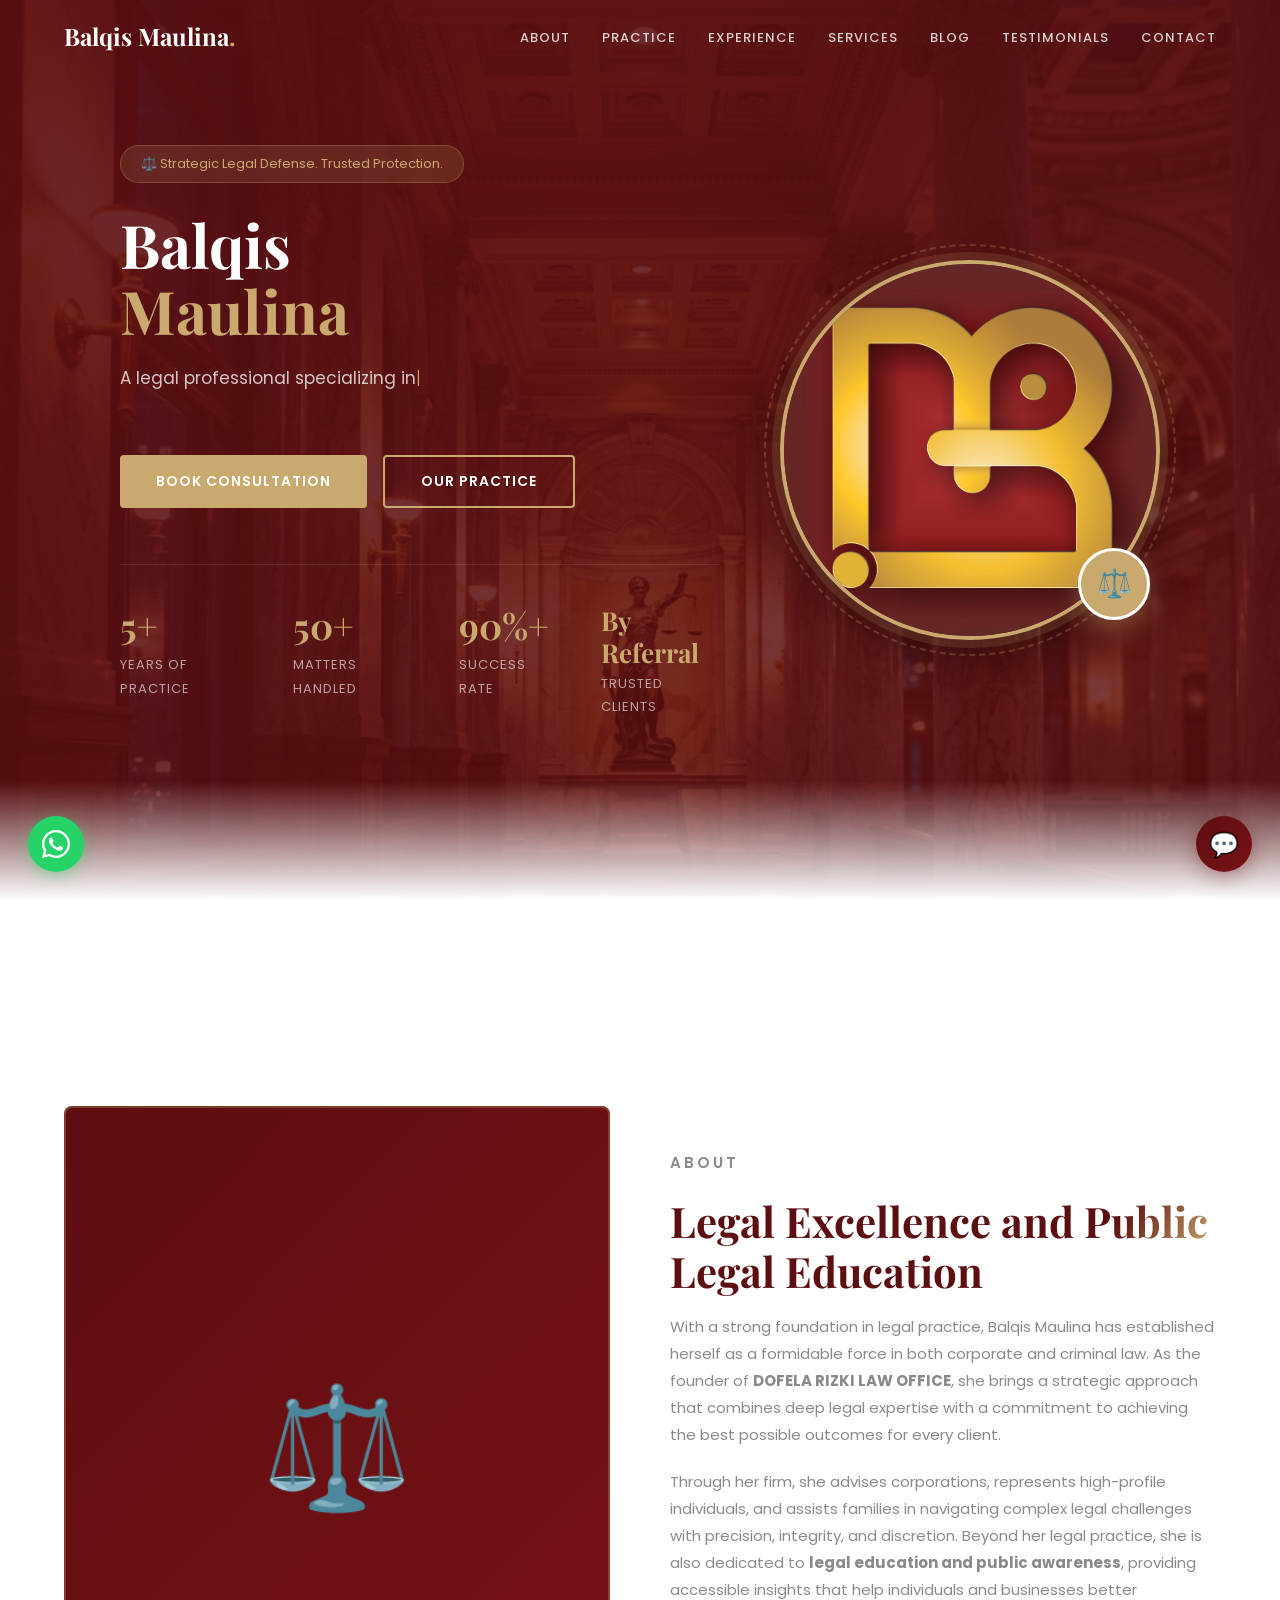
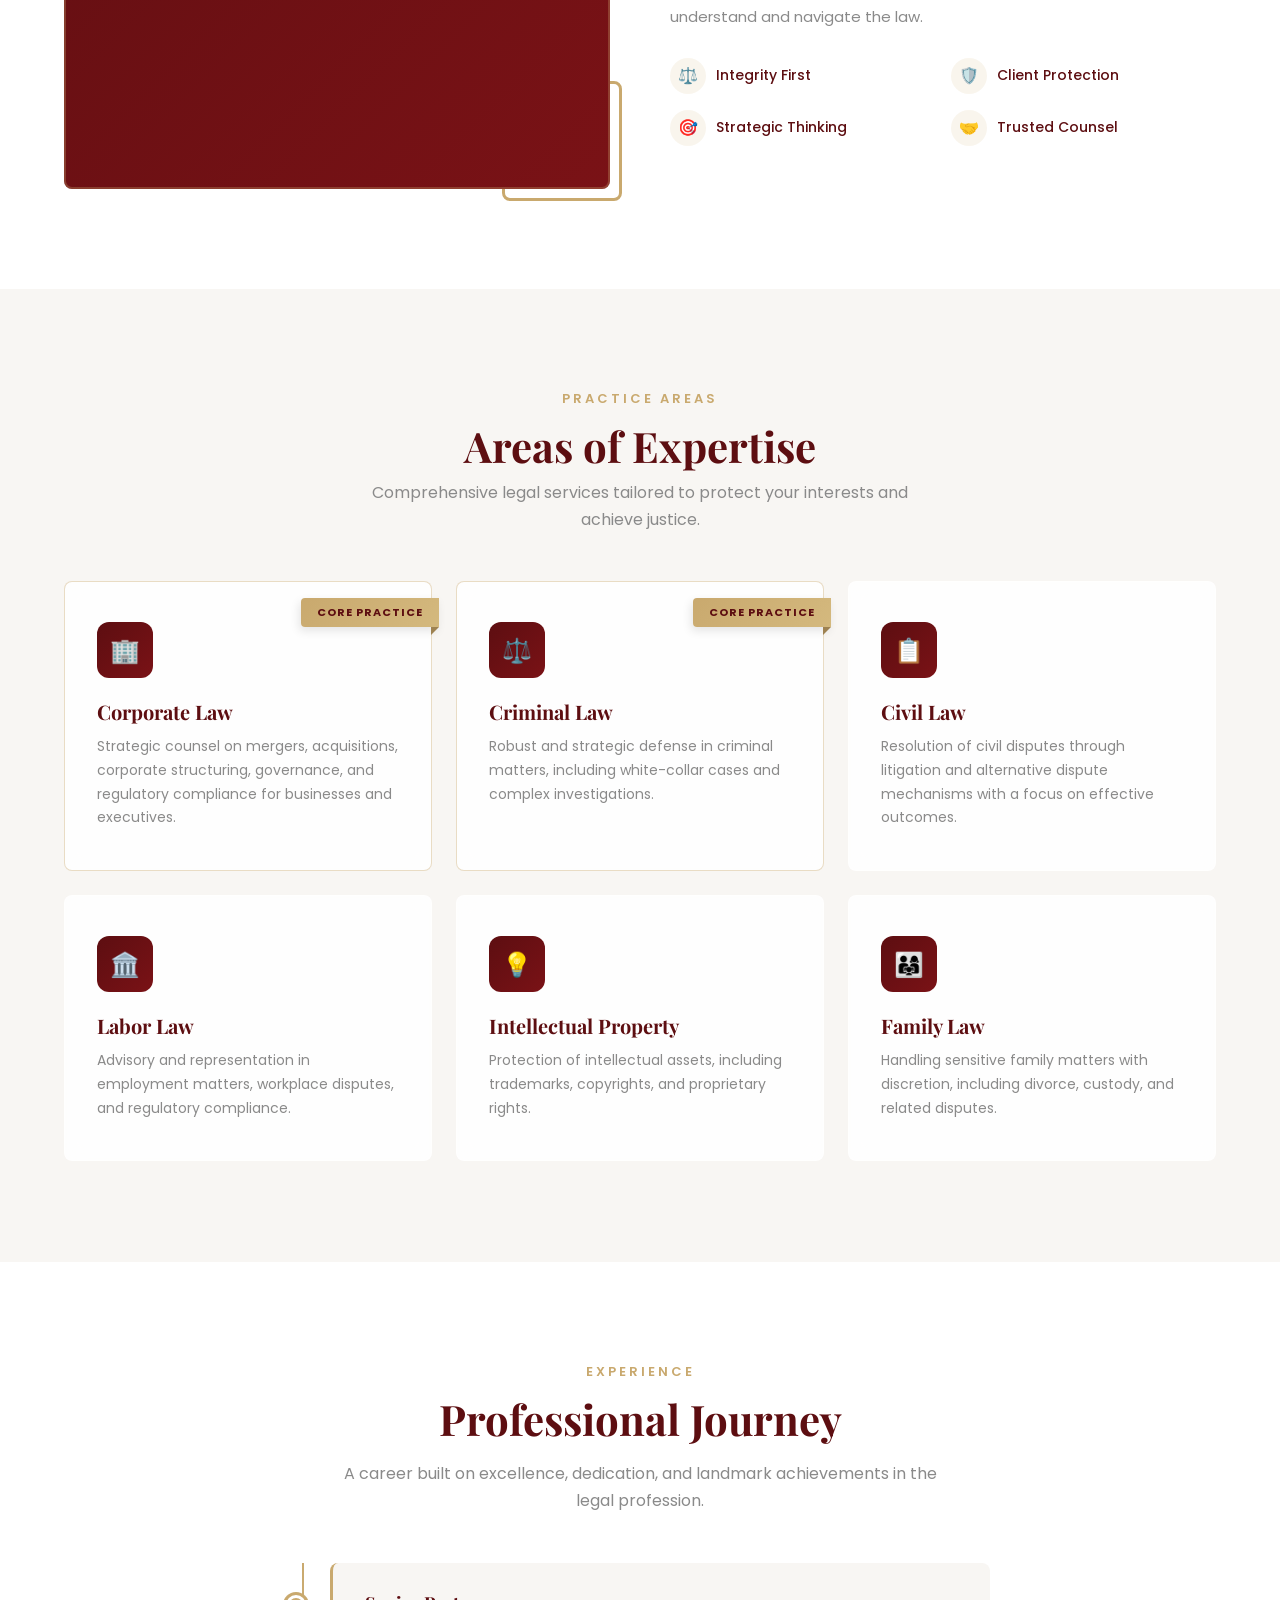
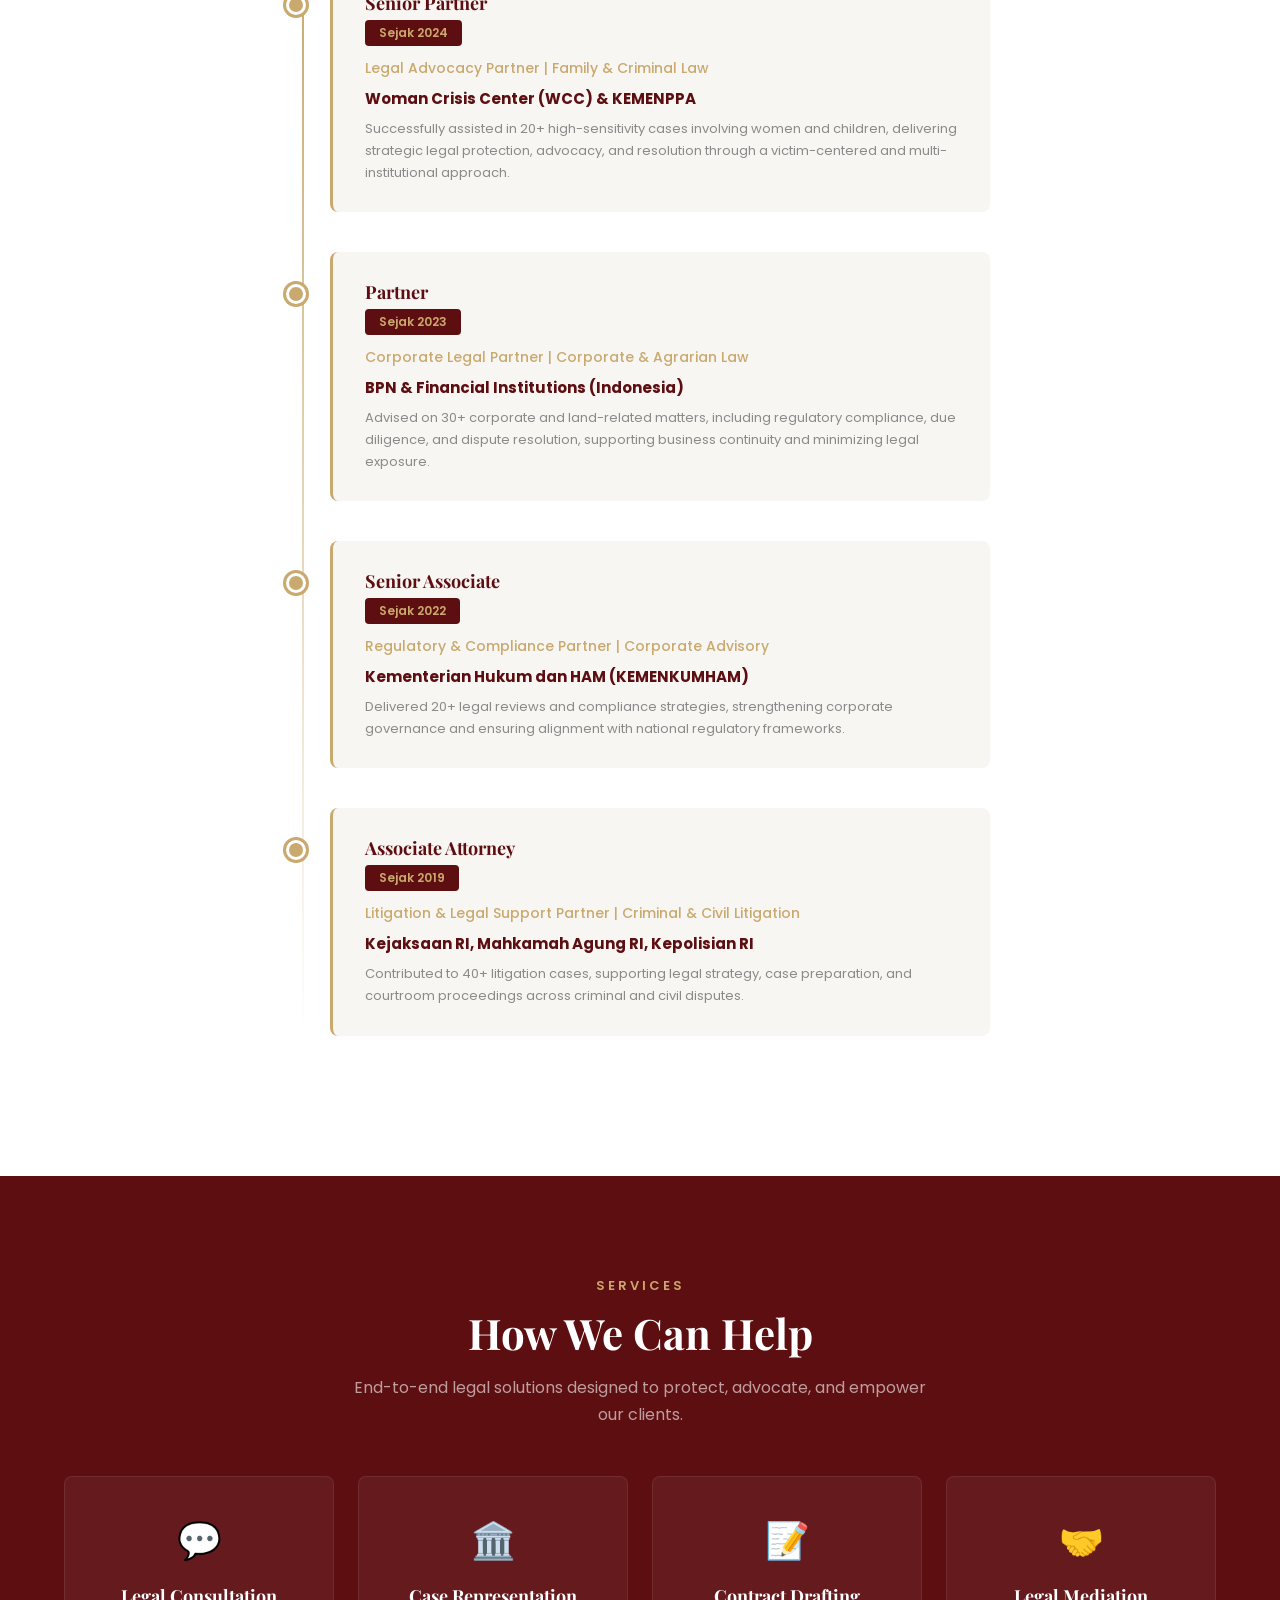
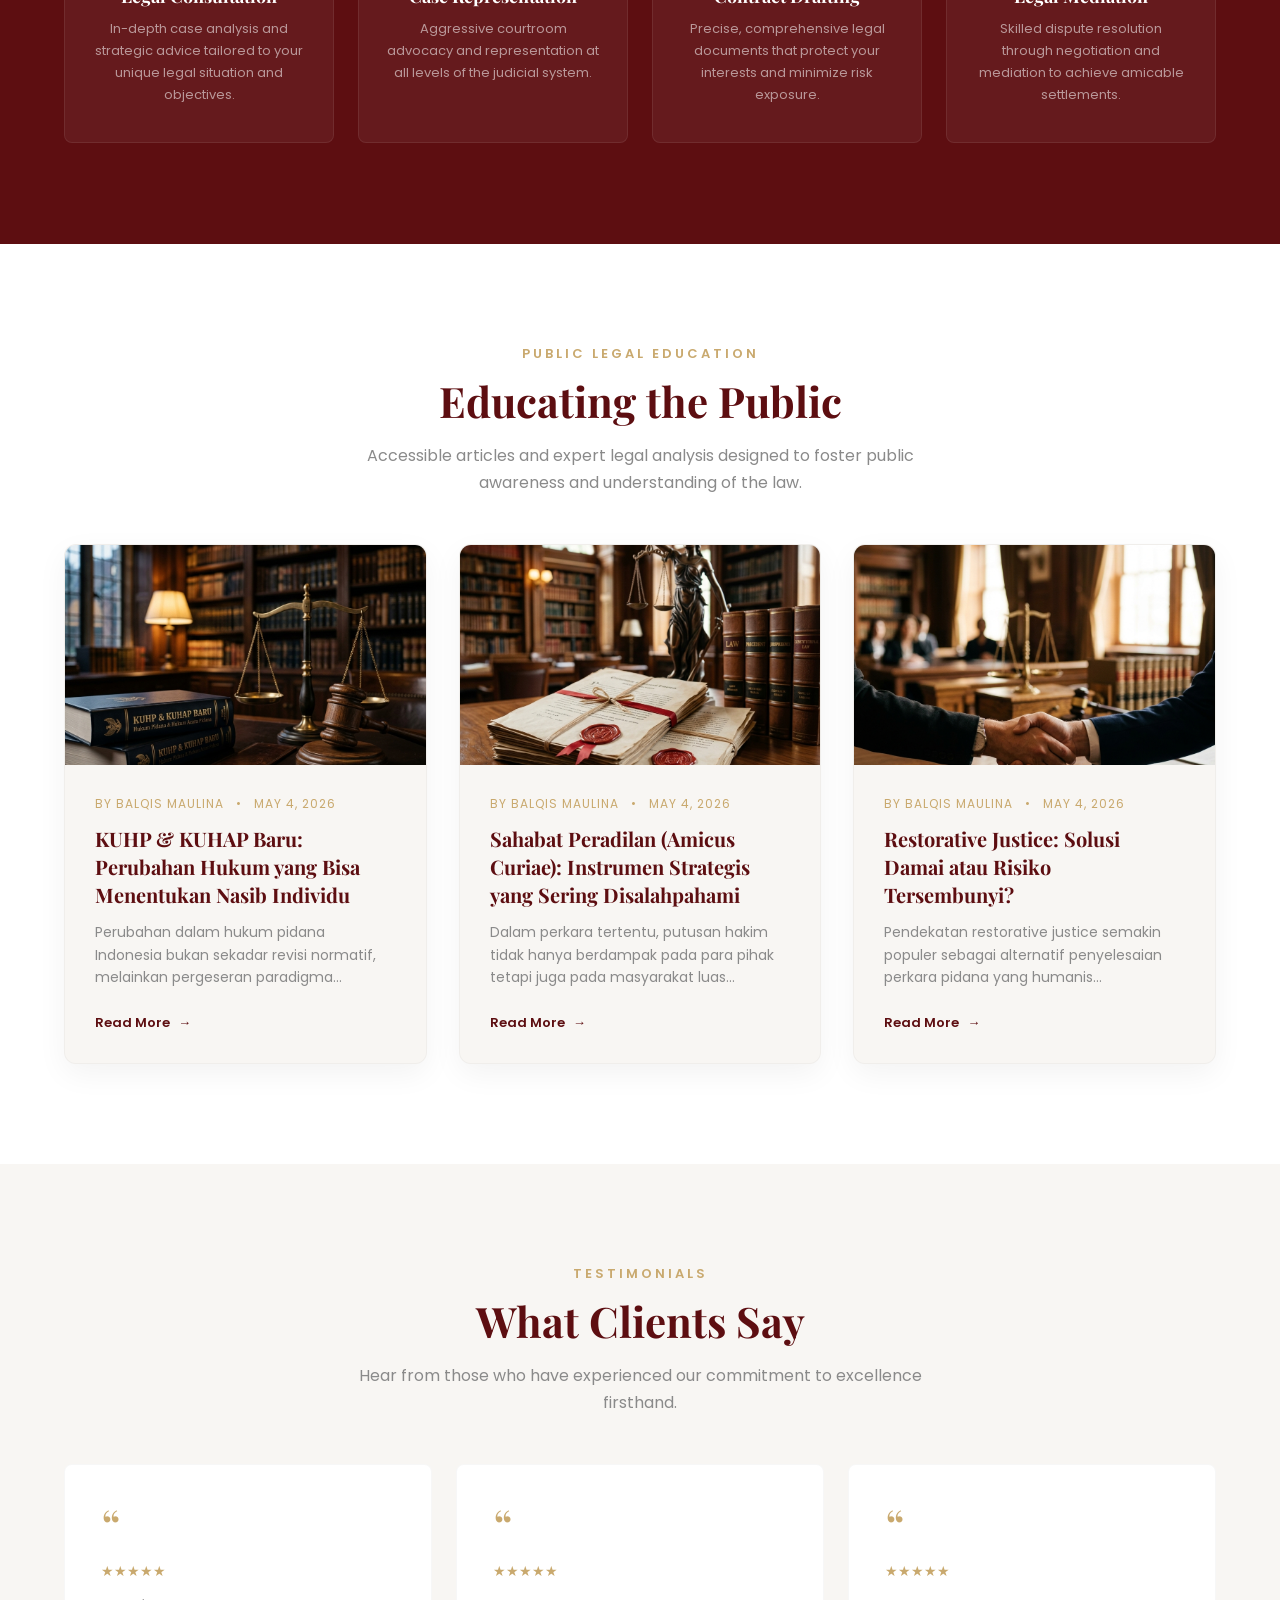
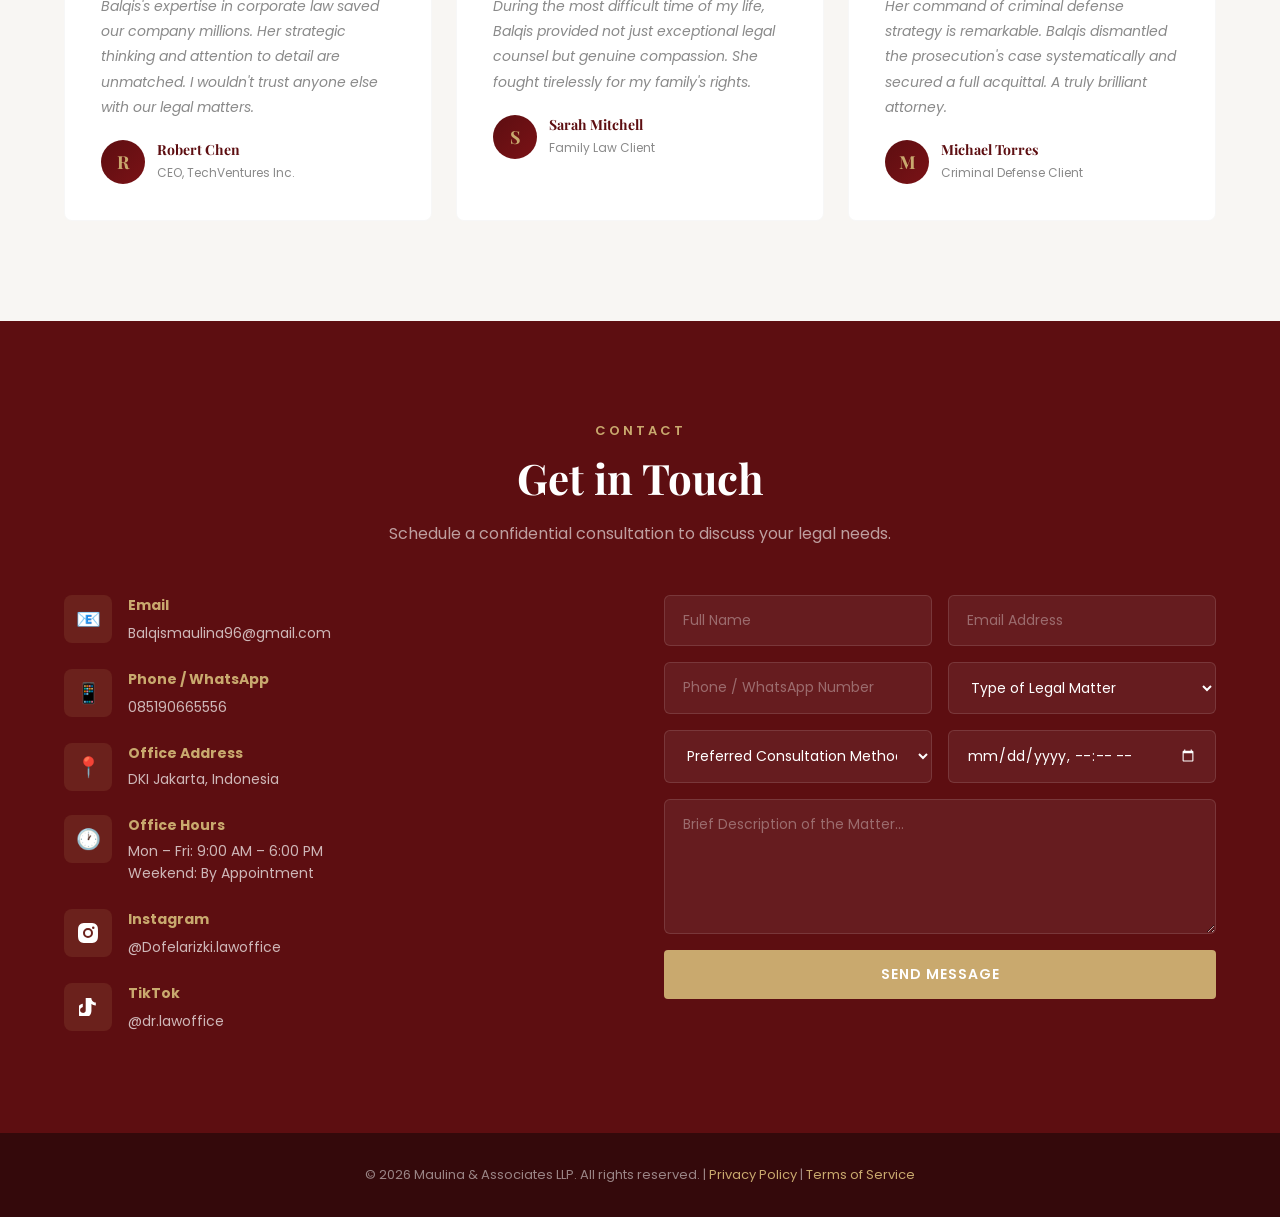
==== index.html @ 3b39be77 "update" ====
<!DOCTYPE html>
<html lang="en">

<head>
  <meta charset="UTF-8" />
  <meta name="viewport" content="width=device-width, initial-scale=1.0" />
  <title>Balqis Maulina | Corporate & Criminal Attorney</title>
  <meta name="description"
    content="Balqis Maulina - Premier Corporate & Criminal Attorney with 15+ years of experience. Expert legal counsel in corporate, criminal, civil, and family law." />
  
  <!-- Favicon -->
  <link rel="icon" href="assets/profile.png" type="image/png">
  
  <!-- Social Media Meta Tags (SEO Share) -->
  <meta property="og:url" content="https://balqismaulina.web.id/">
  <meta property="og:title" content="Balqis Maulina | Corporate & Criminal Attorney">
  <meta property="og:description" content="Premier Attorney with 15+ years of experience. Expert legal counsel in corporate, criminal, civil, and family law.">
  <meta property="og:image" content="https://balqismaulina.web.id/assets/profile.png">
  <meta property="og:type" content="website">
  
  <!-- Additional Social Meta -->
  <meta name="image" content="https://balqismaulina.web.id/assets/profile.png">
  <link rel="image_src" href="https://balqismaulina.web.id/assets/profile.png">
  <meta itemprop="image" content="https://balqismaulina.web.id/assets/profile.png">
  
  <!-- Twitter -->
  <meta name="twitter:card" content="summary_large_image">
  <meta name="twitter:title" content="Balqis Maulina | Corporate & Criminal Attorney">
  <meta name="twitter:description" content="Premier Attorney with 15+ years of experience. Expert legal counsel in corporate, criminal, civil, and family law.">
  <meta name="twitter:image" content="https://balqismaulina.web.id/assets/profile.png">

  <link
    href="https://fonts.googleapis.com/css2?family=Playfair+Display:wght@400;500;600;700&family=Poppins:wght@300;400;500;600;700&display=swap"
    rel="stylesheet" />
  <link rel="stylesheet" href="style.css" />
</head>

<body>

  <!-- PRELOADER -->
  <div class="preloader" id="preloader">
    <div class="preloader-content">
      <!-- Animated Scales of Justice SVG -->
      <div class="preloader-scales">
        <svg viewBox="0 0 120 120" width="100" height="100">
          <!-- Pillar -->
          <line x1="60" y1="25" x2="60" y2="95" stroke="#C9A96E" stroke-width="3" stroke-linecap="round" />
          <!-- Base -->
          <rect x="35" y="92" width="50" height="5" rx="2.5" fill="#C9A96E" />
          <!-- Beam -->
          <line class="scale-beam" x1="20" y1="35" x2="100" y2="35" stroke="#C9A96E" stroke-width="2.5"
            stroke-linecap="round" />
          <!-- Top circle -->
          <circle cx="60" cy="25" r="6" fill="#5d0e11" stroke="#C9A96E" stroke-width="2" />
          <!-- Left chain -->
          <line x1="20" y1="35" x2="20" y2="55" stroke="#C9A96E" stroke-width="1.5" opacity="0.6" />
          <!-- Right chain -->
          <line x1="100" y1="35" x2="100" y2="55" stroke="#C9A96E" stroke-width="1.5" opacity="0.6" />
          <!-- Left pan -->
          <path class="scale-pan-left" d="M8,55 Q14,65 20,55 Q26,65 32,55" fill="none" stroke="#C9A96E"
            stroke-width="2" />
          <!-- Right pan -->
          <path class="scale-pan-right" d="M88,55 Q94,65 100,55 Q106,65 112,55" fill="none" stroke="#C9A96E"
            stroke-width="2" />
        </svg>
      </div>
      <div class="preloader-logo">Balqis Maulina<span>.</span></div>
      <div class="preloader-tagline">Attorney at Law</div>
      <div class="preloader-bar">
        <div class="preloader-bar-fill"></div>
      </div>
    </div>
  </div>

  <!-- NAVBAR -->
  <!-- SCROLL PROGRESS BAR -->
  <div class="scroll-progress" id="scrollProgress"></div>

  <nav id="navbar">
    <div class="container">
      <a href="#" class="logo">Balqis Maulina<span>.</span></a>
      <ul class="nav-links" id="navLinks">
        <li><a href="#about">About</a></li>
        <li><a href="#practice">Practice</a></li>
        <li><a href="#experience">Experience</a></li>
        <li><a href="#services">Services</a></li>
        <li><a href="#blog">Blog</a></li>
        <li><a href="#testimonials">Testimonials</a></li>
        <li><a href="#contact">Contact</a></li>
      </ul>
      <button class="menu-toggle" id="menuToggle" aria-label="Toggle menu">
        <span></span><span></span><span></span>
      </button>
    </div>
  </nav>

  <!-- HERO -->
  <section class="hero" id="hero">
    <!-- Gold Particles -->
    <div class="hero-particles" id="heroParticles"></div>
    <div class="container">
      <div class="hero-content fade-in">
        <div class="hero-badge">⚖️ Strategic Legal Defense. Trusted Protection.</div>
        <h1>Balqis<br /><span>Maulina</span></h1>
        <p class="typewriter" id="heroTypewriter"></p>
        <div class="hero-buttons">
          <a href="#contact" class="btn btn-gold">Book Consultation</a>
          <a href="#practice" class="btn btn-outline">Our Practice</a>
        </div>
        <div class="hero-stats">
          <div class="stat">
            <h3>5+</h3>
            <p>Years of Practice</p>
          </div>
          <div class="stat">
            <h3>50+</h3>
            <p>Matters Handled</p>
          </div>
          <div class="stat">
            <h3>90%+</h3>
            <p>Success Rate</p>
          </div>
          <div class="stat">
            <h3 style="font-size: clamp(14px, 2.5vw, 26px); line-height: 1.2; margin-top: 4px;">By Referral</h3>
            <p>Trusted Clients</p>
          </div>
        </div>
      </div>

      <!-- Profile Photo -->
      <div class="hero-profile fade-in">
        <div class="hero-profile-wrapper">
          <img src="assets/profile.png" alt="Balqis Maulina — Attorney Portrait" class="hero-profile-img"
            loading="eager" />
          <div class="hero-profile-badge">⚖️</div>
        </div>
      </div>
    </div>
  </section>

  <!-- WAVE DIVIDER -->
  <div class="wave-divider">
    <svg viewBox="0 0 1440 80" preserveAspectRatio="none">
      <path fill="#ffffff" d="M0,40 C360,80 720,0 1080,40 C1260,60 1380,50 1440,40 L1440,80 L0,80 Z" />
    </svg>
  </div>

  <!-- ABOUT -->
  <section class="section about" id="about">
    <div class="container">
      <div class="about-grid">
        <div class="about-image fade-in">
          <div class="about-image-placeholder">⚖️</div>
          <div class="about-accent"></div>
        </div>
        <div class="about-text fade-in">
          <p class="section-label">About</p>
          <h2 class="section-title">Legal Excellence and Public Legal Education</h2>
          <p>With a strong foundation in legal practice, Balqis Maulina has established herself as a formidable force
            in both corporate and criminal law. As the founder of <strong>DOFELA RIZKI LAW OFFICE</strong>, she brings a
            strategic approach that combines deep legal expertise with a commitment to achieving the best possible
            outcomes for every client.</p>
          <p>Through her firm, she advises corporations, represents high-profile individuals, and assists families in
            navigating complex legal challenges with precision, integrity, and discretion. Beyond her legal practice,
            she is also dedicated to <strong>legal education and public awareness</strong>, providing accessible
            insights that help individuals and businesses better understand and navigate the law.</p>
          <div class="values">
            <div class="value-item">
              <div class="icon">⚖️</div>Integrity First
            </div>
            <div class="value-item">
              <div class="icon">🛡️</div>Client Protection
            </div>
            <div class="value-item">
              <div class="icon">🎯</div>Strategic Thinking
            </div>
            <div class="value-item">
              <div class="icon">🤝</div>Trusted Counsel
            </div>
          </div>
        </div>
      </div>
    </div>
  </section>

  <!-- PRACTICE AREAS -->
  <section class="section practice" id="practice">
    <div class="container">
      <div class="fade-in" style="text-align: center">
        <p class="section-label">Practice Areas</p>
        <h2 class="section-title" style="margin: 0 auto 8px">Areas of Expertise</h2>
        <p class="section-subtitle" style="margin: 0 auto">Comprehensive legal services tailored to protect your
          interests and achieve justice.</p>
      </div>
      <div class="practice-grid">
        <div class="practice-card fade-in core">
          <div class="core-ribbon">Core Practice</div>
          <div class="card-icon">🏢</div>
          <h3>Corporate Law</h3>
          <p>Strategic counsel on mergers, acquisitions, corporate structuring, governance, and regulatory compliance
            for businesses and executives.</p>
        </div>
        <div class="practice-card fade-in core">
          <div class="core-ribbon">Core Practice</div>
          <div class="card-icon">⚖️</div>
          <h3>Criminal Law</h3>
          <p>Robust and strategic defense in criminal matters, including white-collar cases and complex investigations.
          </p>
        </div>
        <div class="practice-card fade-in">
          <div class="card-icon">📋</div>
          <h3>Civil Law</h3>
          <p>Resolution of civil disputes through litigation and alternative dispute mechanisms with a focus on
            effective outcomes.</p>
        </div>
        <div class="practice-card fade-in">
          <div class="card-icon">🏛️</div>
          <h3>Labor Law</h3>
          <p>Advisory and representation in employment matters, workplace disputes, and regulatory compliance.</p>
        </div>
        <div class="practice-card fade-in">
          <div class="card-icon">💡</div>
          <h3>Intellectual Property</h3>
          <p>Protection of intellectual assets, including trademarks, copyrights, and proprietary rights.</p>
        </div>
        <div class="practice-card fade-in">
          <div class="card-icon">👨‍👩‍👧</div>
          <h3>Family Law</h3>
          <p>Handling sensitive family matters with discretion, including divorce, custody, and related disputes.</p>
        </div>
      </div>
    </div>
  </section>

  <!-- EXPERIENCE -->
  <section class="section experience" id="experience">
    <div class="container">
      <div class="fade-in" style="text-align: center">
        <p class="section-label">Experience</p>
        <h2 class="section-title">Professional Journey</h2>
        <p class="section-subtitle" style="margin: 0 auto">A career built on excellence, dedication, and landmark
          achievements in the legal profession.</p>
      </div>
      <div class="timeline">
        <div class="timeline-item fade-in">
          <h3>Senior Partner</h3>
          <span class="year">Sejak 2024</span>
          <h4>Legal Advocacy Partner | Family &amp; Criminal Law</h4>
          <h5 style="font-size: 15px; color: var(--maroon); margin-bottom: 8px;">Woman Crisis Center (WCC) &amp;
            KEMENPPA</h5>
          <p>Successfully assisted in 20+ high-sensitivity cases involving women and children, delivering strategic
            legal protection, advocacy, and resolution through a victim-centered and multi-institutional approach.</p>
        </div>
        <div class="timeline-item fade-in">
          <h3>Partner</h3>
          <span class="year">Sejak 2023</span>
          <h4>Corporate Legal Partner | Corporate &amp; Agrarian Law</h4>
          <h5 style="font-size: 15px; color: var(--maroon); margin-bottom: 8px;">BPN &amp; Financial Institutions
            (Indonesia)</h5>
          <p>Advised on 30+ corporate and land-related matters, including regulatory compliance, due diligence, and
            dispute resolution, supporting business continuity and minimizing legal exposure.</p>
        </div>
        <div class="timeline-item fade-in">
          <h3>Senior Associate</h3>
          <span class="year">Sejak 2022</span>
          <h4>Regulatory &amp; Compliance Partner | Corporate Advisory</h4>
          <h5 style="font-size: 15px; color: var(--maroon); margin-bottom: 8px;">Kementerian Hukum dan HAM (KEMENKUMHAM)
          </h5>
          <p>Delivered 20+ legal reviews and compliance strategies, strengthening corporate governance and ensuring
            alignment with national regulatory frameworks.</p>
        </div>
        <div class="timeline-item fade-in">
          <h3>Associate Attorney</h3>
          <span class="year">Sejak 2019</span>
          <h4>Litigation &amp; Legal Support Partner | Criminal &amp; Civil Litigation</h4>
          <h5 style="font-size: 15px; color: var(--maroon); margin-bottom: 8px;">Kejaksaan RI, Mahkamah Agung RI,
            Kepolisian RI</h5>
          <p>Contributed to 40+ litigation cases, supporting legal strategy, case preparation, and courtroom proceedings
            across criminal and civil disputes.</p>
        </div>
      </div>
    </div>
  </section>

  <!-- SERVICES -->
  <section class="section services" id="services">
    <div class="container">
      <div class="fade-in" style="text-align: center">
        <p class="section-label">Services</p>
        <h2 class="section-title">How We Can Help</h2>
        <p class="section-subtitle" style="margin: 0 auto">End-to-end legal solutions designed to protect, advocate, and
          empower our clients.</p>
      </div>
      <div class="services-grid">
        <div class="service-card fade-in">
          <div class="s-icon">💬</div>
          <h3>Legal Consultation</h3>
          <p>In-depth case analysis and strategic advice tailored to your unique legal situation and objectives.</p>
        </div>
        <div class="service-card fade-in">
          <div class="s-icon">🏛️</div>
          <h3>Case Representation</h3>
          <p>Aggressive courtroom advocacy and representation at all levels of the judicial system.</p>
        </div>
        <div class="service-card fade-in">
          <div class="s-icon">📝</div>
          <h3>Contract Drafting</h3>
          <p>Precise, comprehensive legal documents that protect your interests and minimize risk exposure.</p>
        </div>
        <div class="service-card fade-in">
          <div class="s-icon">🤝</div>
          <h3>Legal Mediation</h3>
          <p>Skilled dispute resolution through negotiation and mediation to achieve amicable settlements.</p>
        </div>
      </div>
    </div>
  </section>



  <!-- BLOG / INSIGHTS -->
  <section class="section blog" id="blog">
    <div class="container">
      <div class="fade-in" style="text-align: center">
        <p class="section-label">Public Legal Education</p>
        <h2 class="section-title">Educating the Public</h2>
        <p class="section-subtitle" style="margin: 0 auto">Accessible articles and expert legal analysis designed to
          foster public awareness and understanding of the law.</p>
      </div>
      <div class="blog-grid">
        <!-- Blog Card 1 -->
        <div class="blog-card fade-in">
          <div class="blog-image-wrapper">
            <img src="assets/blog/kuhp-kuhap-baru.png" alt="KUHP & KUHAP Baru">
          </div>
          <div class="blog-card-content">
            <div class="blog-meta">
              <span>By Balqis Maulina</span>
              <span>•</span>
              <span>May 4, 2026</span>
            </div>
            <h3>KUHP & KUHAP Baru: Perubahan Hukum yang Bisa Menentukan Nasib Individu</h3>
            <p>Perubahan dalam hukum pidana Indonesia bukan sekadar revisi normatif, melainkan pergeseran paradigma...
            </p>
            <a href="blog/perubahan-hukum-kuhp-kuhap-baru/" class="blog-link">Read More <i>→</i></a>
          </div>
        </div>

        <!-- Blog Card 2 -->
        <div class="blog-card fade-in">
          <div class="blog-image-wrapper">
            <img src="assets/blog/amicus-curiae.png" alt="Amicus Curiae">
          </div>
          <div class="blog-card-content">
            <div class="blog-meta">
              <span>By Balqis Maulina</span>
              <span>•</span>
              <span>May 4, 2026</span>
            </div>
            <h3>Sahabat Peradilan (Amicus Curiae): Instrumen Strategis yang Sering Disalahpahami</h3>
            <p>Dalam perkara tertentu, putusan hakim tidak hanya berdampak pada para pihak tetapi juga pada masyarakat luas...</p>
            <a href="blog/amicus-curiae-sahabat-peradilan-indonesia/" class="blog-link">Read More <i>→</i></a>
          </div>
        </div>

        <!-- Blog Card 3 -->
        <div class="blog-card fade-in">
          <div class="blog-image-wrapper">
            <img src="assets/blog/restorative-justice.png" alt="Restorative Justice">
          </div>
          <div class="blog-card-content">
            <div class="blog-meta">
              <span>By Balqis Maulina</span>
              <span>•</span>
              <span>May 4, 2026</span>
            </div>
            <h3>Restorative Justice: Solusi Damai atau Risiko Tersembunyi?</h3>
            <p>Pendekatan restorative justice semakin populer sebagai alternatif penyelesaian perkara pidana yang humanis...</p>
            <a href="blog/restorative-justice-solusi-damai-risiko/" class="blog-link">Read More <i>→</i></a>
          </div>
        </div>
      </div>
    </div>
  </section>

  <!-- TESTIMONIALS -->
  <section class="section testimonials" id="testimonials">
    <div class="container">
      <div class="fade-in" style="text-align: center">
        <p class="section-label">Testimonials</p>
        <h2 class="section-title">What Clients Say</h2>
        <p class="section-subtitle" style="margin: 0 auto">Hear from those who have experienced our commitment to
          excellence firsthand.</p>
      </div>
      <div class="testimonial-grid">
        <div class="testimonial-card fade-in">
          <div class="quote">&ldquo;</div>
          <div class="stars">★★★★★</div>
          <p>Balqis's expertise in corporate law saved our company millions. Her strategic thinking and attention to
            detail are unmatched. I wouldn't trust anyone else with our legal matters.</p>
          <div class="client">
            <div class="client-avatar">R</div>
            <div class="client-info">
              <h4>Robert Chen</h4><span>CEO, TechVentures Inc.</span>
            </div>
          </div>
        </div>
        <div class="testimonial-card fade-in">
          <div class="quote">&ldquo;</div>
          <div class="stars">★★★★★</div>
          <p>During the most difficult time of my life, Balqis provided not just exceptional legal counsel but genuine
            compassion. She fought tirelessly for my family's rights.</p>
          <div class="client">
            <div class="client-avatar">S</div>
            <div class="client-info">
              <h4>Sarah Mitchell</h4><span>Family Law Client</span>
            </div>
          </div>
        </div>
        <div class="testimonial-card fade-in">
          <div class="quote">&ldquo;</div>
          <div class="stars">★★★★★</div>
          <p>Her command of criminal defense strategy is remarkable. Balqis dismantled the prosecution's case
            systematically and secured a full acquittal. A truly brilliant attorney.</p>
          <div class="client">
            <div class="client-avatar">M</div>
            <div class="client-info">
              <h4>Michael Torres</h4><span>Criminal Defense Client</span>
            </div>
          </div>
        </div>
      </div>
    </div>
  </section>

  <!-- CONTACT -->
  <section class="section contact" id="contact">
    <div class="container">
      <div class="fade-in" style="text-align: center; margin-bottom: 12px">
        <p class="section-label">Contact</p>
        <h2 class="section-title">Get in Touch</h2>
        <p class="section-subtitle" style="margin: 0 auto">Schedule a confidential consultation to discuss your legal
          needs.</p>
      </div>
      <div class="contact-grid">
        <div class="contact-info fade-in">
          <div class="contact-item">
            <div class="c-icon">📧</div>
            <div>
              <h4>Email</h4><a href="mailto:Balqismaulina96@gmail.com">Balqismaulina96@gmail.com</a>
            </div>
          </div>
          <div class="contact-item">
            <div class="c-icon">📱</div>
            <div>
              <h4>Phone / WhatsApp</h4><a href="https://wa.me/6285190665556" target="_blank">085190665556</a>
            </div>
          </div>
          <div class="contact-item">
            <div class="c-icon">📍</div>
            <div>
              <h4>Office Address</h4>
              <p>DKI Jakarta, Indonesia</p>
            </div>
          </div>
          <div class="contact-item">
            <div class="c-icon">🕐</div>
            <div>
              <h4>Office Hours</h4>
              <p>Mon – Fri: 9:00 AM – 6:00 PM<br />Weekend: By Appointment</p>
            </div>
          </div>
          <div class="contact-item">
            <div class="c-icon">
              <svg viewBox="0 0 24 24" width="24" height="24" fill="#ffffff">
                <path
                  d="M12 2c2.717 0 3.056.01 4.122.06 1.065.05 1.79.217 2.428.465.66.254 1.216.598 1.772 1.153a4.908 4.908 0 0 1 1.153 1.772c.247.637.415 1.363.465 2.428.047 1.066.06 1.405.06 4.122 0 2.717-.01 3.056-.06 4.122-.05 1.065-.218 1.79-.465 2.428a4.883 4.883 0 0 1-1.153 1.772 4.915 4.915 0 0 1-1.772 1.153c-.637.247-1.363.415-2.428.465-1.066.047-1.405.06-4.122.06-2.717 0-3.056-.01-4.122-.06-1.065-.05-1.79-.218-2.428-.465a4.89 4.89 0 0 1-1.772-1.153 4.904 4.904 0 0 1-1.153-1.772c-.248-.637-.415-1.363-.465-2.428C2.013 15.056 2 14.717 2 12c0-2.717.01-3.056.06-4.122.05-1.066.217-1.79.465-2.428a4.88 4.88 0 0 1 1.153-1.772A4.897 4.897 0 0 1 5.45 2.525c.638-.248 1.362-.415 2.428-.465C8.944 2.013 9.283 2 12 2zm0 5a5 5 0 1 0 0 10 5 5 0 0 0 0-10zm6.5-.25a1.25 1.25 0 0 0-2.5 0 1.25 1.25 0 0 0 2.5 0zM12 9a3 3 0 1 1 0 6 3 3 0 0 1 0-6z" />
              </svg>
            </div>
            <div>
              <h4>Instagram</h4>
              <a href="https://instagram.com/Dofelarizki.lawoffice" target="_blank">@Dofelarizki.lawoffice</a>
            </div>
          </div>
          <div class="contact-item">
            <div class="c-icon">
              <svg viewBox="0 0 24 24" width="18" height="18" fill="#ffffff">
                <path
                  d="M12.525.02c1.31-.02 2.61-.01 3.91-.01.08 1.53.63 3.09 1.75 4.17 1.12 1.11 2.7 1.62 4.24 1.79v4.03c-1.44-.05-2.89-.35-4.2-.97-.57-.26-1.1-.59-1.62-.93-.01 2.92.01 5.84-.02 8.75-.08 2.78-1.15 5.54-3.33 7.39-2.22 1.89-5.11 2.44-7.85 2.1-2.92-.37-5.59-2.1-6.93-4.71-1.28-2.52-1.26-5.55-.38-8.15 1.05-3.07 3.8-5.32 6.96-5.83v4.21c-1.27.35-2.38 1.14-3.03 2.25-.62 1.05-.72 2.33-.29 3.42.43 1.09 1.37 1.95 2.48 2.29 1.11.34 2.35.21 3.33-.42.92-.59 1.4-1.62 1.4-2.73 0-6.94.02-13.88.02-20.82z" />
              </svg>
            </div>
            <div>
              <h4>TikTok</h4>
              <a href="https://tiktok.com/@dr.lawoffice" target="_blank">@dr.lawoffice</a>
            </div>
          </div>
        </div>
        <form class="contact-form fade-in" id="contactForm">
          <div class="form-row">
            <input type="text" placeholder="Full Name" required id="formName" />
            <input type="email" placeholder="Email Address" required id="formEmail" />
          </div>
          <div class="form-row">
            <input type="tel" placeholder="Phone / WhatsApp Number" required id="formPhone" />
            <select id="formService" required>
              <option value="" disabled selected>Type of Legal Matter</option>
              <option>Corporate Law</option>
              <option>Criminal Defense</option>
              <option>Civil Dispute</option>
              <option>Labor & Employment</option>
              <option>Intellectual Property</option>
              <option>Family Law</option>
            </select>
          </div>
          <div class="form-row">
            <select id="formMethod" required>
              <option value="" disabled selected>Preferred Consultation Method</option>
              <option>In-Person</option>
              <option>Online (Zoom/Meet)</option>
              <option>WhatsApp</option>
            </select>
            <input type="datetime-local" title="Preferred Date & Time" required id="formDate" style="cursor: pointer; color-scheme: dark;" onclick="try { this.showPicker(); } catch(e) {}" />
          </div>
          <textarea placeholder="Brief Description of the Matter..." rows="5" required id="formMessage"></textarea>
          <button type="submit" class="btn btn-gold" style="justify-content: center">Send Message</button>
          <div class="form-success" id="formSuccess">✅ Thank you! Your message has been sent successfully. We will
            contact you within 24 hours.</div>
        </form>
      </div>
    </div>
  </section>

  <footer>
    <div class="container">
      <p>&copy; 2026 Maulina &amp; Associates LLP. All rights reserved. | <a href="#">Privacy Policy</a> | <a
          href="#">Terms of Service</a></p>
    </div>
  </footer>

  <!-- FLOATING WHATSAPP BUTTON -->
  <a href="https://wa.me/6285190665556" target="_blank" class="floating-wa" id="floatingWa" aria-label="Chat WhatsApp">
    <svg viewBox="0 0 32 32" width="28" height="28" fill="#fff">
      <path
        d="M16.004 0C7.176 0 .002 7.174.002 16.002c0 2.822.737 5.577 2.137 8.004L.002 32l8.18-2.096A15.94 15.94 0 0 0 16.004 32C24.832 32 32 24.826 32 16.002 32 7.174 24.832 0 16.004 0zm0 29.29a13.24 13.24 0 0 1-6.754-1.848l-.484-.288-5.022 1.288 1.34-4.89-.316-.502A13.2 13.2 0 0 1 2.716 16C2.716 8.67 8.672 2.71 16.004 2.71c7.33 0 13.286 5.96 13.286 13.29 0 7.332-5.956 13.29-13.286 13.29zm7.29-9.95c-.4-.2-2.366-1.168-2.732-1.3-.366-.134-.632-.2-.898.2s-1.032 1.3-1.264 1.568c-.232.266-.466.3-.864.1s-1.684-.62-3.21-1.978c-1.186-1.058-1.986-2.364-2.218-2.764s-.024-.614.176-.812c.18-.18.4-.466.6-.7.198-.232.264-.4.398-.664.132-.266.066-.5-.034-.7-.1-.198-.898-2.164-1.23-2.964-.324-.778-.654-.672-.898-.686l-.764-.012c-.266 0-.698.1-1.064.5s-1.396 1.364-1.396 3.33 1.43 3.862 1.63 4.13c.198.266 2.814 4.296 6.82 6.024.952.412 1.696.658 2.276.842.956.304 1.826.262 2.514.16.766-.116 2.366-.968 2.7-1.902.332-.934.332-1.734.232-1.902-.1-.166-.366-.266-.766-.466z" />
    </svg>
  </a>

  <!-- CHATBOT -->
  <div class="chatbot-toggle" id="chatbotToggle">💬</div>
  <div class="chatbot-window" id="chatbotWindow">
    <div class="chatbot-header">
      <div class="chatbot-header-info">
        <div class="chatbot-avatar">⚖️</div>
        <div><strong>Legal Assistant</strong><span>Online</span></div>
      </div>
      <button class="chatbot-close" id="chatbotClose">✕</button>
    </div>
    <div class="chatbot-messages" id="chatbotMessages">
      <div class="chat-msg bot">
        <p>Halo! 👋 Saya asisten hukum virtual Maulina & Associates. Ada yang bisa saya bantu?</p>
      </div>
      <div class="chatbot-suggestions" id="chatbotSuggestions">
        <button class="chat-suggestion" data-msg="What services do you offer?">📋 Our Services</button>
        <button class="chat-suggestion" data-msg="How to book a consultation?">📅 Book Consultation</button>
        <button class="chat-suggestion" data-msg="What are your working hours?">🕐 Working Hours</button>
        <button class="chat-suggestion" data-msg="What are your practice areas?">⚖️ Practice Areas</button>
      </div>
    </div>
    <div class="chatbot-input">
      <input type="text" id="chatbotInput" placeholder="Ketik pesan..." />
      <button id="chatbotSend">➤</button>
    </div>
  </div>

  <!-- Hero cursor glow -->
  <div class="hero-glow" id="heroGlow"></div>

  <!-- BACK TO TOP -->
  <button class="back-to-top" id="backToTop" aria-label="Back to top">
    <svg width="20" height="20" viewBox="0 0 24 24" fill="none" stroke="currentColor" stroke-width="2.5"
      stroke-linecap="round" stroke-linejoin="round">
      <polyline points="18 15 12 9 6 15" />
    </svg>
  </button>

  <script src="script.js"></script>
</body>

</html>
---- style.css ----
/* =============================================
   LAWYER PORTFOLIO — STYLE.CSS
   Color Palette: Maroon (#5D0E11) + Gold (#C9A96E)
   ============================================= */

/* =============================================
   PRELOADER
   ============================================= */
.preloader {
  position: fixed;
  inset: 0;
  background: #5d0e11;
  z-index: 99999;
  display: flex;
  align-items: center;
  justify-content: center;
  transition: opacity 0.6s ease, visibility 0.6s ease;
}

.preloader.hidden {
  opacity: 0;
  visibility: hidden;
  pointer-events: none;
}

.preloader-content {
  text-align: center;
  animation: preloaderFadeIn 0.8s ease;
}

@keyframes preloaderFadeIn {
  from { opacity: 0; transform: translateY(20px); }
  to { opacity: 1; transform: translateY(0); }
}

/* Scales animation */
.preloader-scales {
  margin-bottom: 24px;
}

.preloader-scales svg {
  filter: drop-shadow(0 4px 12px rgba(201, 169, 110, 0.3));
}

.scale-beam {
  transform-origin: 60px 35px;
  animation: scaleSwing 1.8s ease-in-out infinite;
}

.scale-pan-left {
  animation: panLeft 1.8s ease-in-out infinite;
}

.scale-pan-right {
  animation: panRight 1.8s ease-in-out infinite;
}

@keyframes scaleSwing {
  0%, 100% { transform: rotate(0deg); }
  25% { transform: rotate(8deg); }
  75% { transform: rotate(-8deg); }
}

@keyframes panLeft {
  0%, 100% { transform: translateY(0); }
  25% { transform: translateY(6px); }
  75% { transform: translateY(-6px); }
}

@keyframes panRight {
  0%, 100% { transform: translateY(0); }
  25% { transform: translateY(-6px); }
  75% { transform: translateY(6px); }
}

/* Logo */
.preloader-logo {
  font-family: "Playfair Display", serif;
  font-size: 32px;
  font-weight: 700;
  color: #FFFFFF;
  letter-spacing: 2px;
  margin-bottom: 6px;
}

.preloader-logo span {
  color: #C9A96E;
}

/* Tagline */
.preloader-tagline {
  font-family: "Poppins", sans-serif;
  font-size: 12px;
  font-weight: 400;
  color: rgba(201, 169, 110, 0.7);
  text-transform: uppercase;
  letter-spacing: 4px;
  margin-bottom: 28px;
}

/* Loading bar */
.preloader-bar {
  width: 180px;
  height: 3px;
  background: rgba(255, 255, 255, 0.1);
  border-radius: 3px;
  margin: 0 auto;
  overflow: hidden;
}

.preloader-bar-fill {
  height: 100%;
  width: 0%;
  background: linear-gradient(90deg, #C9A96E, #D4B97E);
  border-radius: 3px;
  animation: barLoad 2s ease-in-out forwards;
}

@keyframes barLoad {
  0% { width: 0%; }
  30% { width: 40%; }
  60% { width: 70%; }
  100% { width: 100%; }
}

/* === RESET & VARIABLES === */
* {
  margin: 0;
  padding: 0;
  box-sizing: border-box;
}

:root {
  --maroon: #5d0e11;
  --maroon-light: #7a1216;
  --gold: #c9a96e;
  --gold-light: #d4b97e;
  --white: #ffffff;
  --off-white: #f8f6f3;
  --gray: #8a8a8a;
  --dark-gray: #333;
  --transition: all 0.3s cubic-bezier(0.4, 0, 0.2, 1);
}

html {
  scroll-behavior: smooth;
}

body {
  font-family: "Poppins", sans-serif;
  color: var(--dark-gray);
  background: var(--white);
  overflow-x: hidden;
}

h1,
h2,
h3,
h4 {
  font-family: "Playfair Display", serif;
  color: var(--maroon);
}

/* === LAYOUT === */
.container {
  max-width: 1200px;
  margin: 0 auto;
  padding: 0 24px;
}

.section {
  padding: 100px 0;
}

.section-label {
  font-family: "Poppins", sans-serif;
  font-size: 13px;
  font-weight: 600;
  letter-spacing: 3px;
  text-transform: uppercase;
  color: var(--gold);
  margin-bottom: 12px;
}

.section-title {
  font-size: clamp(28px, 4vw, 42px);
  margin-bottom: 16px;
  line-height: 1.2;
}

.section-subtitle {
  color: var(--gray);
  font-size: 16px;
  max-width: 600px;
  line-height: 1.7;
}

/* === ANIMATIONS === */
.fade-in {
  opacity: 0;
  transform: translateY(30px);
  transition:
    opacity 0.8s ease,
    transform 0.8s ease;
}

.fade-in.visible {
  opacity: 1;
  transform: translateY(0);
}

/* === BUTTONS === */
.btn {
  display: inline-flex;
  align-items: center;
  gap: 8px;
  padding: 14px 36px;
  font-family: "Poppins", sans-serif;
  font-size: 14px;
  font-weight: 600;
  letter-spacing: 1px;
  text-transform: uppercase;
  border: none;
  cursor: pointer;
  transition: var(--transition);
  text-decoration: none;
}

.btn-gold {
  background: var(--gold);
  color: var(--white);
  border-radius: 4px;
}

.btn-gold:hover {
  background: var(--gold-light);
  transform: translateY(-2px);
  box-shadow: 0 8px 25px rgba(201, 169, 110, 0.4);
}

.btn-outline {
  background: transparent;
  color: var(--white);
  border: 2px solid var(--gold);
  border-radius: 4px;
}

.btn-outline:hover {
  background: var(--gold);
  color: var(--white);
  transform: translateY(-2px);
}

/* =============================================
   NAVBAR
   ============================================= */
nav {
  position: fixed;
  top: 0;
  left: 0;
  right: 0;
  z-index: 1000;
  padding: 20px 0;
  transition: var(--transition);
}

nav.scrolled {
  background: rgba(93, 14, 17, 0.97);
  padding: 12px 0;
  backdrop-filter: blur(10px);
  box-shadow: 0 2px 20px rgba(0, 0, 0, 0.2);
}

nav .container {
  display: flex;
  justify-content: space-between;
  align-items: center;
}

.logo {
  font-family: "Playfair Display", serif;
  font-size: 24px;
  color: var(--white);
  text-decoration: none;
  font-weight: 700;
}

.logo span {
  color: var(--gold);
}

.nav-links {
  display: flex;
  gap: 32px;
  list-style: none;
}

.nav-links a {
  color: rgba(255, 255, 255, 0.8);
  text-decoration: none;
  font-size: 13px;
  font-weight: 500;
  letter-spacing: 1px;
  text-transform: uppercase;
  transition: var(--transition);
  position: relative;
}

.nav-links a::after {
  content: "";
  position: absolute;
  bottom: -4px;
  left: 0;
  width: 0;
  height: 2px;
  background: var(--gold);
  transition: var(--transition);
}

.nav-links a:hover,
.nav-links a.active {
  color: var(--gold);
}

.nav-links a:hover::after,
.nav-links a.active::after {
  width: 100%;
}

.menu-toggle {
  display: none;
  flex-direction: column;
  gap: 5px;
  cursor: pointer;
  background: none;
  border: none;
  padding: 5px;
}

.menu-toggle span {
  width: 25px;
  height: 2px;
  background: var(--white);
  transition: var(--transition);
}

/* =============================================
   HERO SECTION (Split Layout with Profile Photo)
   ============================================= */
.hero {
  min-height: 100vh;
  display: flex;
  align-items: center;
  position: relative;
  background:
    linear-gradient(135deg, rgba(93, 14, 17, 0.92), rgba(93, 14, 17, 0.8)),
    url("assets/hero-bg.png") center/cover no-repeat;
  color: var(--white);
}

.hero::after {
  content: "";
  position: absolute;
  bottom: -1px;
  left: 0;
  right: 0;
  height: 120px;
  background: linear-gradient(transparent, var(--white));
  z-index: 2;
}

.hero .container {
  display: flex;
  align-items: center;
  justify-content: space-between;
  gap: 60px;
}

.hero-content {
  position: relative;
  z-index: 1;
  max-width: 600px;
  flex: 1;
}

.hero-badge {
  display: inline-flex;
  align-items: center;
  gap: 8px;
  background: rgba(201, 169, 110, 0.15);
  border: 1px solid rgba(201, 169, 110, 0.3);
  padding: 8px 20px;
  border-radius: 50px;
  font-size: 13px;
  color: var(--gold);
  margin-bottom: 28px;
  backdrop-filter: blur(4px);
}

.hero h1 {
  font-size: clamp(36px, 5.5vw, 60px);
  line-height: 1.1;
  color: var(--white);
  margin-bottom: 20px;
}

.hero h1 span {
  color: var(--gold);
}

.hero p {
  font-size: 17px;
  color: rgba(255, 255, 255, 0.75);
  line-height: 1.8;
  margin-bottom: 36px;
  max-width: 540px;
}

.hero-buttons {
  display: flex;
  gap: 16px;
  flex-wrap: wrap;
}

.hero-stats {
  display: flex;
  gap: 48px;
  margin-top: 56px;
  padding-top: 36px;
  border-top: 1px solid rgba(255, 255, 255, 0.1);
}

.hero-stats .stat h3 {
  font-size: 36px;
  color: var(--gold);
  font-family: "Playfair Display", serif;
}

.hero-stats .stat p {
  font-size: 13px;
  color: rgba(255, 255, 255, 0.6);
  margin-top: 4px;
  text-transform: uppercase;
  letter-spacing: 1px;
}

/* Profile Photo in Hero */
.hero-profile {
  position: relative;
  z-index: 1;
  flex-shrink: 0;
}

.hero-profile-wrapper {
  position: relative;
  width: 380px;
  height: 380px;
}

.hero-profile-img {
  width: 100%;
  height: 100%;
  object-fit: cover;
  object-position: top center;
  border-radius: 50%;
  border: 4px solid var(--gold);
  box-shadow:
    0 0 0 8px rgba(201, 169, 110, 0.15),
    0 20px 60px rgba(0, 0, 0, 0.4);
  transition: var(--transition);
}

.hero-profile-img:hover {
  transform: scale(1.03);
  box-shadow:
    0 0 0 10px rgba(201, 169, 110, 0.2),
    0 25px 70px rgba(0, 0, 0, 0.5);
}

/* Decorative ring behind profile photo */
.hero-profile-wrapper::before {
  content: "";
  position: absolute;
  inset: -16px;
  border-radius: 50%;
  border: 2px dashed rgba(201, 169, 110, 0.25);
  animation: spin 30s linear infinite;
}

@keyframes spin {
  to {
    transform: rotate(360deg);
  }
}

/* Decorative accent badge */
.hero-profile-badge {
  position: absolute;
  bottom: 20px;
  right: 10px;
  width: 72px;
  height: 72px;
  background: var(--gold);
  border-radius: 50%;
  display: flex;
  align-items: center;
  justify-content: center;
  font-size: 28px;
  box-shadow: 0 8px 24px rgba(201, 169, 110, 0.4);
  border: 3px solid var(--white);
  z-index: 2;
}

/* =============================================
   ABOUT SECTION
   ============================================= */
.about {
  background: var(--white);
}

.about-grid {
  display: grid;
  grid-template-columns: 1fr 1fr;
  gap: 60px;
  align-items: center;
  margin-top: 48px;
}

.about-image {
  position: relative;
  border-radius: 8px;
  overflow: visible;
}

.about-image-placeholder {
  width: 100%;
  aspect-ratio: 4/5;
  background: linear-gradient(135deg, var(--maroon), var(--maroon-light));
  display: flex;
  align-items: center;
  justify-content: center;
  border-radius: 8px;
  font-size: 120px;
  position: relative;
  overflow: hidden;
}

.about-image-placeholder::after {
  content: "";
  position: absolute;
  inset: 0;
  border: 2px solid rgba(201, 169, 110, 0.3);
  border-radius: 8px;
  pointer-events: none;
}

.about-accent {
  position: absolute;
  bottom: -12px;
  right: -12px;
  width: 120px;
  height: 120px;
  border: 3px solid var(--gold);
  border-radius: 8px;
  z-index: -1;
}

.about-text p {
  color: var(--gray);
  line-height: 1.8;
  margin-bottom: 20px;
  font-size: 15px;
}

.values {
  display: grid;
  grid-template-columns: 1fr 1fr;
  gap: 16px;
  margin-top: 28px;
}

.value-item {
  display: flex;
  align-items: center;
  gap: 10px;
  font-size: 14px;
  font-weight: 500;
  color: var(--maroon);
}

.value-item .icon {
  width: 36px;
  height: 36px;
  background: rgba(201, 169, 110, 0.12);
  border-radius: 50%;
  display: flex;
  align-items: center;
  justify-content: center;
  font-size: 16px;
  flex-shrink: 0;
}

/* =============================================
   PRACTICE AREAS
   ============================================= */
.practice {
  background: var(--off-white);
}

.practice-grid {
  display: grid;
  grid-template-columns: repeat(3, 1fr);
  gap: 24px;
  margin-top: 48px;
}

.practice-card {
  background: var(--white);
  padding: 40px 32px;
  border-radius: 8px;
  transition: var(--transition);
  border: 1px solid rgba(0, 0, 0, 0.05);
  position: relative;
  overflow: visible; /* Changed from hidden to allow ribbon to overflow */
}

.practice-card.core {
  border-color: rgba(201, 169, 110, 0.4);
}

/* Elegant Ribbon */
.core-ribbon {
  position: absolute;
  top: 16px;
  right: -8px;
  background: linear-gradient(135deg, var(--gold), var(--gold-light));
  color: var(--maroon);
  font-family: 'Poppins', sans-serif;
  font-size: 11px;
  font-weight: 700;
  text-transform: uppercase;
  letter-spacing: 1px;
  padding: 6px 16px;
  border-radius: 4px 0 0 4px;
  box-shadow: -2px 4px 10px rgba(0, 0, 0, 0.1);
  z-index: 10;
}

.core-ribbon::after {
  content: '';
  position: absolute;
  top: 100%;
  right: 0;
  width: 0;
  height: 0;
  border-top: 8px solid #9e8251;
  border-right: 8px solid transparent;
}

.practice-card::before {
  content: "";
  position: absolute;
  top: 0;
  left: 0;
  right: 0;
  height: 3px;
  background: var(--gold);
  transform: scaleX(0);
  transition: var(--transition);
  transform-origin: left;
}

.practice-card:hover {
  transform: translateY(-8px);
  box-shadow: 0 20px 40px rgba(93, 14, 17, 0.1);
}

.practice-card:hover::before {
  transform: scaleX(1);
}

.practice-card .card-icon {
  width: 56px;
  height: 56px;
  background: linear-gradient(135deg, var(--maroon), var(--maroon-light));
  border-radius: 12px;
  display: flex;
  align-items: center;
  justify-content: center;
  font-size: 24px;
  margin-bottom: 20px;
}

.practice-card h3 {
  font-size: 20px;
  margin-bottom: 10px;
}

.practice-card p {
  color: var(--gray);
  font-size: 14px;
  line-height: 1.7;
}

/* =============================================
   EXPERIENCE TIMELINE
   ============================================= */
.experience {
  background: var(--white);
}

.timeline {
  max-width: 700px;
  margin: 48px auto 0;
  position: relative;
  padding-left: 40px;
}

.timeline::before {
  content: "";
  position: absolute;
  left: 12px;
  top: 0;
  bottom: 0;
  width: 2px;
  background: linear-gradient(var(--gold), transparent);
}

.timeline-item {
  position: relative;
  margin-bottom: 40px;
  padding: 28px 32px;
  background: var(--off-white);
  border-radius: 8px;
  border-left: 3px solid var(--gold);
  transition: var(--transition);
}

.timeline-item:hover {
  transform: translateX(8px);
  box-shadow: 0 8px 24px rgba(0, 0, 0, 0.06);
}

.timeline-item::before {
  content: "";
  position: absolute;
  left: -47px;
  top: 32px;
  width: 14px;
  height: 14px;
  border-radius: 50%;
  background: var(--gold);
  border: 3px solid var(--white);
  box-shadow: 0 0 0 3px var(--gold);
}

.timeline-item .year {
  display: inline-block;
  background: var(--maroon);
  color: var(--gold);
  padding: 4px 14px;
  border-radius: 4px;
  font-size: 12px;
  font-weight: 600;
  margin-bottom: 12px;
}

.timeline-item h3 {
  font-size: 18px;
  margin-bottom: 4px;
}

.timeline-item h4 {
  font-size: 14px;
  color: var(--gold);
  font-family: "Poppins", sans-serif;
  font-weight: 500;
  margin-bottom: 8px;
}

.timeline-item p {
  color: var(--gray);
  font-size: 13px;
  line-height: 1.7;
}

/* =============================================
   SERVICES
   ============================================= */
.services {
  background: var(--maroon);
  color: var(--white);
}

.services .section-title {
  color: var(--white);
}

.services .section-subtitle {
  color: rgba(255, 255, 255, 0.6);
}

.services-grid {
  display: grid;
  grid-template-columns: repeat(4, 1fr);
  gap: 24px;
  margin-top: 48px;
}

.service-card {
  background: rgba(255, 255, 255, 0.05);
  border: 1px solid rgba(255, 255, 255, 0.08);
  padding: 36px 28px;
  border-radius: 8px;
  text-align: center;
  transition: var(--transition);
}

.service-card:hover {
  background: rgba(201, 169, 110, 0.12);
  border-color: rgba(201, 169, 110, 0.3);
  transform: translateY(-6px);
}

.service-card .s-icon {
  font-size: 36px;
  margin-bottom: 16px;
}

.service-card h3 {
  font-size: 18px;
  color: var(--white);
  margin-bottom: 10px;
  font-family: "Playfair Display", serif;
}

.service-card p {
  color: rgba(255, 255, 255, 0.55);
  font-size: 13px;
  line-height: 1.7;
}

/* =============================================
   EDUCATION & CERTIFICATIONS
   ============================================= */
.education {
  background: var(--off-white);
}

.edu-grid {
  display: grid;
  grid-template-columns: repeat(3, 1fr);
  gap: 24px;
  margin-top: 48px;
}

.edu-card {
  background: var(--white);
  padding: 36px;
  border-radius: 8px;
  border-top: 3px solid var(--gold);
  transition: var(--transition);
}

.edu-card:hover {
  transform: translateY(-4px);
  box-shadow: 0 12px 32px rgba(0, 0, 0, 0.08);
}

.edu-card .edu-icon {
  font-size: 32px;
  margin-bottom: 16px;
}

.edu-card h3 {
  font-size: 18px;
  margin-bottom: 6px;
}

.edu-card h4 {
  font-size: 14px;
  color: var(--gold);
  font-family: "Poppins", sans-serif;
  font-weight: 500;
  margin-bottom: 10px;
}

.edu-card p {
  color: var(--gray);
  font-size: 13px;
  line-height: 1.7;
}

/* =============================================
   TESTIMONIALS
   ============================================= */
.testimonials {
  background: var(--off-white);
}

.testimonial-grid {
  display: grid;
  grid-template-columns: repeat(3, 1fr);
  gap: 24px;
  margin-top: 48px;
}

.testimonial-card {
  background: var(--white);
  padding: 36px;
  border-radius: 8px;
  position: relative;
  transition: var(--transition);
  border: 1px solid rgba(0, 0, 0, 0.03);
}

.testimonial-card:hover {
  box-shadow: 0 12px 32px rgba(0, 0, 0, 0.08);
  transform: translateY(-4px);
}

.testimonial-card .quote {
  font-size: 48px;
  color: var(--gold);
  font-family: "Playfair Display", serif;
  line-height: 1;
  margin-bottom: 12px;
}

.testimonial-card p {
  color: var(--gray);
  font-size: 14px;
  line-height: 1.8;
  font-style: italic;
  margin-bottom: 20px;
}

.testimonial-card .client {
  display: flex;
  align-items: center;
  gap: 12px;
}

.testimonial-card .client-avatar {
  width: 44px;
  height: 44px;
  background: linear-gradient(135deg, var(--maroon), var(--maroon-light));
  border-radius: 50%;
  display: flex;
  align-items: center;
  justify-content: center;
  color: var(--gold);
  font-family: "Playfair Display", serif;
  font-size: 18px;
  font-weight: 700;
}

.testimonial-card .client-info h4 {
  font-size: 14px;
  color: var(--maroon);
}

.testimonial-card .client-info span {
  font-size: 12px;
  color: var(--gray);
}

.stars {
  color: var(--gold);
  font-size: 14px;
  margin-bottom: 12px;
}

/* =============================================
   CONTACT SECTION
   ============================================= */
.contact {
  background: var(--maroon);
  color: var(--white);
}

.contact .section-title {
  color: var(--white);
}

.contact .section-subtitle {
  color: rgba(255, 255, 255, 0.6);
}

.contact-grid {
  display: grid;
  grid-template-columns: 1fr 1fr;
  gap: 48px;
  margin-top: 48px;
}

.contact-info {
  display: flex;
  flex-direction: column;
  gap: 24px;
}

.contact-item {
  display: flex;
  align-items: flex-start;
  gap: 16px;
}

.contact-item .c-icon {
  width: 48px;
  height: 48px;
  background: rgba(201, 169, 110, 0.12);
  border-radius: 8px;
  display: flex;
  align-items: center;
  justify-content: center;
  font-size: 20px;
  flex-shrink: 0;
}

.contact-item h4 {
  font-size: 14px;
  color: var(--gold);
  margin-bottom: 4px;
  font-family: "Poppins", sans-serif;
}

.contact-item p,
.contact-item a {
  color: rgba(255, 255, 255, 0.7);
  font-size: 14px;
  text-decoration: none;
  line-height: 1.6;
}

.contact-item a:hover {
  color: var(--gold);
}

.contact-form {
  display: flex;
  flex-direction: column;
  gap: 16px;
}

.form-row {
  display: grid;
  grid-template-columns: 1fr 1fr;
  gap: 16px;
}

.contact-form input,
.contact-form textarea,
.contact-form select {
  width: 100%;
  padding: 14px 18px;
  background: rgba(255, 255, 255, 0.06);
  border: 1px solid rgba(255, 255, 255, 0.12);
  border-radius: 6px;
  color: var(--white);
  font-family: "Poppins", sans-serif;
  font-size: 14px;
  transition: var(--transition);
  outline: none;
}

.contact-form input::placeholder,
.contact-form textarea::placeholder {
  color: rgba(255, 255, 255, 0.35);
}

.contact-form input:focus,
.contact-form textarea:focus,
.contact-form select:focus {
  border-color: var(--gold);
  background: rgba(201, 169, 110, 0.06);
}

.contact-form textarea {
  resize: vertical;
  min-height: 120px;
}

.contact-form select option {
  background: var(--maroon);
  color: var(--white);
}

.form-success {
  display: none;
  background: rgba(201, 169, 110, 0.15);
  border: 1px solid var(--gold);
  padding: 16px 24px;
  border-radius: 8px;
  color: var(--gold);
  text-align: center;
  font-size: 14px;
}

.form-success.show {
  display: block;
}

/* =============================================
   FOOTER
   ============================================= */
footer {
  background: #34090b;
  color: rgba(255, 255, 255, 0.5);
  text-align: center;
  padding: 32px 0;
  font-size: 13px;
}

footer a {
  color: var(--gold);
  text-decoration: none;
}

/* =============================================
   RESPONSIVE DESIGN
   ============================================= */

/* --- Tablet --- */
@media (max-width: 992px) {
  .hero {
    padding-top: 100px;
    padding-bottom: 60px;
  }

  .hero .container {
    flex-direction: column-reverse;
    text-align: center;
    gap: 40px;
  }

  .hero-content {
    max-width: 100%;
  }

  .hero p {
    margin-left: auto;
    margin-right: auto;
  }

  .hero-buttons {
    justify-content: center;
  }

  .hero-stats {
    justify-content: center;
    gap: 36px;
  }

  .hero-profile-wrapper {
    width: 240px;
    height: 240px;
  }

  .hero-profile-wrapper::before {
    inset: -12px;
  }

  .hero-profile-badge {
    width: 52px;
    height: 52px;
    font-size: 20px;
    bottom: 12px;
    right: 4px;
  }

  .practice-grid,
  .services-grid,
  .edu-grid,
  .testimonial-grid {
    grid-template-columns: repeat(2, 1fr);
  }

  .about-grid,
  .contact-grid {
    grid-template-columns: 1fr;
  }
}

/* --- Mobile --- */
@media (max-width: 768px) {
  .nav-links {
    position: fixed;
    top: 0;
    right: -100%;
    width: 280px;
    height: 100vh;
    background: var(--maroon);
    flex-direction: column;
    padding: 80px 40px;
    gap: 24px;
    transition: var(--transition);
    box-shadow: -5px 0 30px rgba(0, 0, 0, 0.3);
  }

  .nav-links.open {
    right: 0;
  }

  .menu-toggle {
    display: flex;
    z-index: 1001;
  }

  .hero {
    min-height: auto;
    padding-top: 100px;
    padding-bottom: 80px;
  }

  .hero::after {
    height: 80px;
  }

  .hero .container {
    gap: 20px;
  }

  .hero h1 {
    font-size: 32px;
    margin-bottom: 12px;
  }

  .hero p {
    font-size: 14px;
    line-height: 1.7;
    margin-bottom: 20px;
  }

  .hero-badge {
    margin-bottom: 14px;
    font-size: 12px;
    padding: 6px 16px;
  }

  .hero-profile-wrapper {
    width: 200px;
    height: 200px;
  }

  .hero-profile-wrapper::before {
    inset: -10px;
    border-width: 1.5px;
  }

  .hero-profile-badge {
    width: 48px;
    height: 48px;
    font-size: 18px;
    bottom: 10px;
    right: 2px;
    border-width: 2px;
  }

  .hero-profile-img {
    border-width: 3px;
  }

  /* Stats — compact horizontal row */
  .hero-stats {
    flex-direction: row;
    justify-content: center;
    gap: 20px;
    margin-top: 20px;
    padding-top: 20px;
  }

  .hero-stats .stat {
    text-align: center;
  }

  .hero-stats .stat h3 {
    font-size: 22px;
  }

  .hero-stats .stat p {
    font-size: 10px;
    letter-spacing: 0.5px;
  }

  .hero-buttons {
    gap: 10px;
  }

  .hero-buttons .btn {
    padding: 11px 24px;
    font-size: 12px;
  }

  .practice-grid,
  .services-grid,
  .edu-grid,
  .testimonial-grid {
    grid-template-columns: 1fr;
  }

  .form-row {
    grid-template-columns: 1fr;
  }

  .values {
    grid-template-columns: 1fr;
  }

  .section {
    padding: 70px 0;
  }

  .section-title {
    font-size: 26px;
  }
}

/* --- Small Mobile --- */
@media (max-width: 480px) {
  .hero-profile-wrapper {
    width: 180px;
    height: 180px;
  }

  .hero-profile-badge {
    width: 44px;
    height: 44px;
    font-size: 16px;
    bottom: 6px;
    right: 0;
  }

  .hero h1 {
    font-size: 28px;
  }

  .hero-stats {
    gap: 16px;
  }

  .hero-stats .stat h3 {
    font-size: 20px;
  }

  .hero-stats .stat p {
    font-size: 9px;
  }
}


/* =============================================
   3D CARD TILT EFFECTS
   ============================================= */
.practice-card,
.service-card,
.edu-card,
.testimonial-card {
  transform-style: preserve-3d;
  perspective: 800px;
  will-change: transform;
}

.practice-card:hover {
  transform: translateY(-8px) rotateX(2deg) rotateY(-2deg);
  box-shadow: 0 24px 48px rgba(93, 14, 17, 0.15);
}

.service-card:hover {
  transform: translateY(-6px) rotateX(2deg) rotateY(2deg);
}

.edu-card:hover {
  transform: translateY(-4px) rotateX(1deg) rotateY(-1deg);
  box-shadow: 0 16px 40px rgba(0, 0, 0, 0.12);
}

.testimonial-card:hover {
  transform: translateY(-4px) rotateX(1deg) rotateY(1deg);
  box-shadow: 0 16px 40px rgba(0, 0, 0, 0.1);
}


/* =============================================
   FLOATING WHATSAPP BUTTON
   ============================================= */
.floating-wa {
  position: fixed;
  bottom: 28px;
  left: 28px;
  width: 56px;
  height: 56px;
  background: #25D366;
  border-radius: 50%;
  display: flex;
  align-items: center;
  justify-content: center;
  box-shadow: 0 4px 16px rgba(37, 211, 102, 0.4);
  z-index: 999;
  transition: all 0.3s ease;
  animation: waPulse 2s ease-in-out infinite;
}

.floating-wa:hover {
  transform: scale(1.12);
  box-shadow: 0 6px 24px rgba(37, 211, 102, 0.6);
}

@keyframes waPulse {
  0%, 100% { box-shadow: 0 4px 16px rgba(37, 211, 102, 0.4); }
  50% { box-shadow: 0 4px 16px rgba(37, 211, 102, 0.4), 0 0 0 12px rgba(37, 211, 102, 0.15); }
}


/* =============================================
   CHATBOT UI
   ============================================= */
.chatbot-toggle {
  position: fixed;
  bottom: 28px;
  right: 28px;
  width: 56px;
  height: 56px;
  background: linear-gradient(135deg, var(--maroon), var(--maroon-light));
  border-radius: 50%;
  display: flex;
  align-items: center;
  justify-content: center;
  font-size: 24px;
  cursor: pointer;
  z-index: 1000;
  box-shadow: 0 4px 20px rgba(93, 14, 17, 0.4);
  transition: all 0.3s ease;
  animation: chatPulse 3s ease-in-out infinite;
}

.chatbot-toggle:hover {
  transform: scale(1.1);
  box-shadow: 0 6px 28px rgba(93, 14, 17, 0.5);
}

@keyframes chatPulse {
  0%, 100% { box-shadow: 0 4px 20px rgba(93, 14, 17, 0.4); }
  50% { box-shadow: 0 4px 20px rgba(93, 14, 17, 0.4), 0 0 0 10px rgba(201, 169, 110, 0.15); }
}

.chatbot-window {
  position: fixed;
  bottom: 96px;
  right: 28px;
  width: 370px;
  max-height: 520px;
  background: var(--white);
  border-radius: 16px;
  box-shadow: 0 20px 60px rgba(0, 0, 0, 0.2);
  z-index: 1001;
  display: none;
  flex-direction: column;
  overflow: hidden;
  opacity: 0;
  transform: translateY(20px) scale(0.95);
  transition: opacity 0.3s ease, transform 0.3s ease;
}

.chatbot-window.open {
  display: flex;
  opacity: 1;
  transform: translateY(0) scale(1);
}

.chatbot-header {
  background: linear-gradient(135deg, var(--maroon), var(--maroon-light));
  color: var(--white);
  padding: 16px 20px;
  display: flex;
  align-items: center;
  justify-content: space-between;
}

.chatbot-header-info {
  display: flex;
  align-items: center;
  gap: 12px;
}

.chatbot-avatar {
  width: 40px;
  height: 40px;
  background: rgba(201, 169, 110, 0.2);
  border-radius: 50%;
  display: flex;
  align-items: center;
  justify-content: center;
  font-size: 18px;
}

.chatbot-header-info strong {
  display: block;
  font-size: 14px;
  font-family: "Playfair Display", serif;
}

.chatbot-header-info span {
  font-size: 11px;
  color: rgba(255, 255, 255, 0.6);
}

.chatbot-close {
  background: none;
  border: none;
  color: rgba(255, 255, 255, 0.7);
  font-size: 18px;
  cursor: pointer;
  padding: 4px;
  transition: color 0.2s;
}

.chatbot-close:hover {
  color: var(--gold);
}

.chatbot-messages {
  flex: 1;
  overflow-y: auto;
  padding: 16px;
  display: flex;
  flex-direction: column;
  gap: 12px;
  max-height: 340px;
  min-height: 200px;
}

.chat-msg {
  max-width: 85%;
  animation: chatMsgIn 0.3s ease;
}

@keyframes chatMsgIn {
  from { opacity: 0; transform: translateY(8px); }
  to { opacity: 1; transform: translateY(0); }
}

.chat-msg.bot {
  align-self: flex-start;
}

.chat-msg.user {
  align-self: flex-end;
}

.chat-msg p {
  padding: 10px 14px;
  border-radius: 12px;
  font-size: 13px;
  line-height: 1.6;
  margin: 0;
}

.chat-msg.bot p {
  background: var(--off-white);
  color: var(--dark-gray);
  border-bottom-left-radius: 4px;
}

.chat-msg.user p {
  background: var(--maroon);
  color: var(--white);
  border-bottom-right-radius: 4px;
}

.chatbot-suggestions {
  display: flex;
  flex-wrap: wrap;
  gap: 6px;
}

.chat-suggestion {
  background: transparent;
  border: 1px solid var(--gold);
  color: var(--maroon);
  padding: 6px 12px;
  border-radius: 20px;
  font-size: 11px;
  cursor: pointer;
  font-family: "Poppins", sans-serif;
  transition: all 0.2s ease;
}

.chat-suggestion:hover {
  background: var(--gold);
  color: var(--white);
}

.chatbot-input {
  display: flex;
  gap: 8px;
  padding: 12px 16px;
  border-top: 1px solid rgba(0, 0, 0, 0.08);
  background: var(--white);
}

.chatbot-input input {
  flex: 1;
  border: 1px solid rgba(0, 0, 0, 0.1);
  padding: 10px 14px;
  border-radius: 8px;
  font-size: 13px;
  font-family: "Poppins", sans-serif;
  outline: none;
  transition: border-color 0.2s;
}

.chatbot-input input:focus {
  border-color: var(--gold);
}

.chatbot-input button {
  background: var(--maroon);
  color: var(--gold);
  border: none;
  width: 40px;
  height: 40px;
  border-radius: 8px;
  font-size: 16px;
  cursor: pointer;
  transition: all 0.2s;
}

.chatbot-input button:hover {
  background: var(--gold);
  color: var(--white);
}


/* =============================================
   HERO CURSOR GLOW EFFECT
   ============================================= */
.hero-glow {
  position: fixed;
  width: 300px;
  height: 300px;
  border-radius: 50%;
  background: radial-gradient(circle, rgba(201, 169, 110, 0.08), transparent 70%);
  pointer-events: none;
  z-index: 0;
  opacity: 0;
  transition: opacity 0.4s ease;
  transform: translate(-50%, -50%);
}


/* =============================================
   ENHANCED MICRO-INTERACTIONS
   ============================================= */

/* Navbar shrink on scroll */
#navbar {
  transition: all 0.4s cubic-bezier(0.4, 0, 0.2, 1);
}

#navbar.scrolled {
  padding: 10px 0;
  box-shadow: 0 4px 20px rgba(0, 0, 0, 0.15);
}

/* Link underline glow */
.nav-links a:hover::after {
  box-shadow: 0 2px 8px rgba(201, 169, 110, 0.4);
}

/* Button glow on hover */
.btn-gold:hover {
  box-shadow: 0 8px 24px rgba(201, 169, 110, 0.4);
}

.btn-outline:hover {
  box-shadow: 0 8px 24px rgba(255, 255, 255, 0.15);
}

/* Smooth card icon bounce */
.practice-card:hover .card-icon,
.service-card:hover .s-icon {
  transform: scale(1.15);
  transition: transform 0.3s ease;
}

/* Timeline item glow on hover */
.timeline-item:hover {
  border-left-color: var(--gold);
  box-shadow: 0 8px 28px rgba(201, 169, 110, 0.12);
}

/* Contact item hover */
.contact-item {
  transition: transform 0.2s ease;
}

.contact-item:hover {
  transform: translateX(6px);
}

.contact-item:hover .c-icon {
  background: rgba(201, 169, 110, 0.2);
  transition: background 0.2s ease;
}

/* Chatbot mobile responsive */
@media (max-width: 480px) {
  .chatbot-window {
    right: 8px;
    left: 8px;
    bottom: 88px;
    width: auto;
    max-height: 440px;
  }

  .floating-wa {
    bottom: 20px;
    left: 20px;
    width: 48px;
    height: 48px;
  }

  .floating-wa svg {
    width: 22px;
    height: 22px;
  }

  .chatbot-toggle {
    bottom: 20px;
    right: 20px;
    width: 48px;
    height: 48px;
    font-size: 20px;
  }
}


/* =============================================
   SCROLL PROGRESS BAR
   ============================================= */
.scroll-progress {
  position: fixed;
  top: 0;
  left: 0;
  height: 3px;
  width: 0%;
  background: linear-gradient(90deg, var(--gold), var(--gold-light), var(--gold));
  z-index: 100000;
  transition: width 0.1s linear;
  box-shadow: 0 0 8px rgba(201, 169, 110, 0.5);
}


/* =============================================
   NAVBAR ON SCROLL — SOLID
   ============================================= */
#navbar.scrolled {
  background: var(--maroon);
  box-shadow: 0 4px 20px rgba(0, 0, 0, 0.2);
}


/* =============================================
   GOLD SHIMMER TEXT ON HEADINGS
   ============================================= */
.section-title {
  background: linear-gradient(
    120deg,
    var(--maroon) 0%,
    var(--maroon) 40%,
    var(--gold) 50%,
    var(--maroon) 60%,
    var(--maroon) 100%
  );
  background-size: 200% auto;
  -webkit-background-clip: text;
  background-clip: text;
  -webkit-text-fill-color: transparent;
  animation: shimmer 4s ease-in-out infinite;
}

/* Override for dark background sections */
.services .section-title,
.contact .section-title {
  background: linear-gradient(
    120deg,
    var(--white) 0%,
    var(--white) 40%,
    var(--gold) 50%,
    var(--white) 60%,
    var(--white) 100%
  );
  background-size: 200% auto;
  -webkit-background-clip: text;
  background-clip: text;
  -webkit-text-fill-color: transparent;
  animation: shimmer 4s ease-in-out infinite;
}

@keyframes shimmer {
  0% { background-position: 200% center; }
  100% { background-position: -200% center; }
}


/* =============================================
   HERO FLOATING PARTICLES
   ============================================= */
.hero-particles {
  position: absolute;
  inset: 0;
  overflow: hidden;
  pointer-events: none;
  z-index: 0;
}

.particle {
  position: absolute;
  width: 4px;
  height: 4px;
  background: var(--gold);
  border-radius: 50%;
  opacity: 0;
  animation: floatParticle linear infinite;
}

@keyframes floatParticle {
  0% {
    opacity: 0;
    transform: translateY(0) scale(0);
  }
  10% {
    opacity: 0.6;
    transform: scale(1);
  }
  90% {
    opacity: 0.3;
  }
  100% {
    opacity: 0;
    transform: translateY(-100vh) scale(0.5);
  }
}


/* =============================================
   WAVE SECTION DIVIDER
   ============================================= */
.wave-divider {
  position: relative;
  margin-top: -2px;
  z-index: 3;
  line-height: 0;
  background: transparent;
}

.wave-divider svg {
  width: 100%;
  height: 60px;
  display: block;
}


/* =============================================
   TYPEWRITER EFFECT
   ============================================= */
.typewriter {
  min-height: 56px;
  overflow: hidden;
}

.typewriter::after {
  content: '|';
  color: var(--gold);
  font-weight: 300;
  animation: blink 1s step-end infinite;
}

.typewriter.done::after {
  display: none;
}

@keyframes blink {
  50% { opacity: 0; }
}


/* =============================================
   BACK TO TOP BUTTON
   ============================================= */
.back-to-top {
  position: fixed;
  bottom: 96px;
  right: 28px;
  width: 44px;
  height: 44px;
  border-radius: 50%;
  background: var(--maroon);
  color: var(--gold);
  border: 1px solid rgba(201, 169, 110, 0.3);
  display: flex;
  align-items: center;
  justify-content: center;
  cursor: pointer;
  opacity: 0;
  visibility: hidden;
  transform: translateY(20px);
  transition: all 0.3s ease;
  z-index: 998;
}

.back-to-top.visible {
  opacity: 1;
  visibility: visible;
  transform: translateY(0);
}

.back-to-top:hover {
  background: var(--gold);
  color: var(--white);
  border-color: var(--gold);
  transform: translateY(-4px);
  box-shadow: 0 8px 20px rgba(201, 169, 110, 0.3);
}


/* =============================================
   ANIMATED GRADIENT BORDER ON CARDS
   ============================================= */
.practice-card {
  position: relative;
  overflow: visible;
}

.practice-card::after {
  content: "";
  position: absolute;
  bottom: -2px;
  left: 50%;
  transform: translateX(-50%);
  width: 0;
  height: 2px;
  background: linear-gradient(90deg, transparent, var(--gold), transparent);
  transition: width 0.4s ease;
}

.practice-card:hover::after {
  width: 80%;
}


/* =============================================
   GLASSMORPHISM PRACTICE CARDS
   ============================================= */
.practice-card {
  background: rgba(255, 255, 255, 0.85);
  backdrop-filter: blur(10px);
  -webkit-backdrop-filter: blur(10px);
  border: 1px solid rgba(255, 255, 255, 0.4);
}

/* =============================================
   BLOG SECTION
   ============================================= */
.blog {
  background: var(--white);
}

.blog-grid {
  display: grid;
  grid-template-columns: repeat(3, 1fr);
  gap: 32px;
  margin-top: 48px;
}

.blog-card {
  background: var(--off-white);
  border-radius: 12px;
  overflow: hidden;
  box-shadow: 0 10px 30px rgba(0, 0, 0, 0.05);
  transition: var(--transition);
  border: 1px solid rgba(0, 0, 0, 0.03);
  display: flex;
  flex-direction: column;
}

.blog-card:hover {
  transform: translateY(-10px);
  box-shadow: 0 20px 40px rgba(93, 14, 17, 0.12);
}

.blog-image-wrapper {
  position: relative;
  width: 100%;
  height: 220px;
  overflow: hidden;
}

.blog-image-wrapper img {
  width: 100%;
  height: 100%;
  object-fit: cover;
  transition: transform 0.6s cubic-bezier(0.4, 0, 0.2, 1);
}

.blog-card:hover .blog-image-wrapper img {
  transform: scale(1.1);
}

.blog-card-content {
  padding: 30px;
  flex-grow: 1;
  display: flex;
  flex-direction: column;
}

.blog-meta {
  display: flex;
  align-items: center;
  gap: 12px;
  font-size: 12px;
  color: var(--gold);
  text-transform: uppercase;
  letter-spacing: 1px;
  margin-bottom: 12px;
}

.blog-card h3 {
  font-size: 20px;
  margin-bottom: 12px;
  line-height: 1.4;
  transition: var(--transition);
}

.blog-card:hover h3 {
  color: var(--gold);
}

.blog-card p {
  color: var(--gray);
  font-size: 14px;
  line-height: 1.6;
  margin-bottom: 24px;
}

.blog-link {
  margin-top: auto;
  color: var(--maroon);
  text-decoration: none;
  font-weight: 600;
  font-size: 13px;
  display: inline-flex;
  align-items: center;
  gap: 8px;
  transition: var(--transition);
}

.blog-link i {
  transition: transform 0.3s ease;
}

.blog-link:hover {
  color: var(--gold);
}

.blog-link:hover i {
  transform: translateX(5px);
}

/* =============================================
   BLOG DETAIL PAGES
   ============================================= */
.blog-post-header {
  padding: 120px 0 100px;
  background: var(--maroon);
  color: var(--white);
  text-align: center;
  position: relative;
}

.blog-post-header::after {
  content: "";
  position: absolute;
  bottom: 0;
  left: 0;
  right: 0;
  height: 80px;
  background: linear-gradient(transparent, var(--white));
}

.blog-post-header .container {
  max-width: 900px;
}

.blog-post-header h1 {
  color: var(--white);
  font-size: clamp(32px, 4vw, 48px);
  margin-bottom: 24px;
}

.post-meta-detailed {
  display: flex;
  justify-content: center;
  gap: 24px;
  font-size: 14px;
  color: var(--gold);
}

.blog-post-content {
  padding: 60px 0 100px;
}

.blog-post-content .container {
  max-width: 1100px;
}

.blog-detail-grid {
  display: grid;
  grid-template-columns: 1fr 340px;
  gap: 48px;
  align-items: start;
}

.featured-image-container {
  margin-top: 0;
  position: relative;
  z-index: 5;
  border-radius: 12px;
  overflow: hidden;
  box-shadow: 0 20px 50px rgba(0, 0, 0, 0.2);
  margin-bottom: 40px;
}

.featured-image-container img {
  width: 100%;
  height: auto;
  display: block;
}

.post-body {
  font-size: 17px;
  line-height: 1.8;
  color: #444;
}

.post-body p {
  margin-bottom: 24px;
}

.post-body ul {
  padding-left: 24px;
  margin-bottom: 24px;
}

.post-body ul li {
  margin-bottom: 12px;
}

.post-body ul li::marker {
  color: var(--gold);
  font-size: 1.1em;
}

.post-body h2 {
  margin: 40px 0 20px;
  font-size: 24px;
}

.back-btn-container {
  margin-top: 60px;
  padding-top: 40px;
  border-top: 1px solid rgba(0, 0, 0, 0.1);
}

/* SIDEBAR WIDGETS */
.blog-sidebar {
  display: flex;
  flex-direction: column;
  gap: 40px;
  position: sticky;
  top: 100px;
}

.sidebar-widget {
  background: var(--white);
  padding: 30px;
  border-radius: 12px;
  border: 1px solid rgba(0, 0, 0, 0.05);
  box-shadow: 0 10px 30px rgba(0, 0, 0, 0.03);
}

.widget-title {
  font-family: "Playfair Display", serif;
  font-size: 18px;
  margin-bottom: 20px;
  padding-bottom: 15px;
  border-bottom: 2px solid var(--gold);
  display: inline-block;
}

.author-widget {
  text-align: center;
}

.author-avatar {
  width: 90px;
  height: 90px;
  border-radius: 50%;
  margin: 0 auto 15px;
  border: 3px solid var(--gold);
  padding: 3px;
  object-fit: cover;
}

.author-widget h4 {
  font-size: 18px;
  margin-bottom: 5px;
}

.author-widget span {
  font-size: 12px;
  color: var(--gold);
  text-transform: uppercase;
  letter-spacing: 1px;
  display: block;
  margin-bottom: 12px;
}

.author-widget p {
  font-size: 13px;
  color: var(--gray);
  line-height: 1.6;
}

.recent-post-item {
  display: flex;
  gap: 15px;
  text-decoration: none;
  transition: var(--transition);
}

.recent-post-link {
  display: block;
  text-decoration: none;
  color: inherit;
  margin-bottom: 24px;
}

.recent-post-link:last-child {
  margin-bottom: 0;
}

.rp-img {
  width: 70px;
  height: 70px;
  border-radius: 8px;
  object-fit: cover;
  flex-shrink: 0;
}

.rp-content h5 {
  font-size: 13px;
  line-height: 1.4;
  margin-bottom: 4px;
  transition: var(--transition);
}

.recent-post-item:hover h5 {
  color: var(--gold);
}

.rp-content span {
  font-size: 11px;
  color: var(--gray);
}

/* Page Indicator for Blog Link in Navbar */
.nav-links a.active-link {
  color: var(--gold) !important;
}

.nav-links a.active-link::after {
  width: 100% !important;
}

@media (max-width: 992px) {
  .blog-grid {
    grid-template-columns: repeat(2, 1fr);
  }

  .blog-detail-grid {
    grid-template-columns: 1fr;
    gap: 60px;
  }

  .blog-sidebar {
    position: static;
  }
}

@media (max-width: 768px) {
  .blog-grid {
    grid-template-columns: 1fr;
  }
  
  .blog-post-header {
    padding: 100px 0 80px;
  }
  
  .featured-image-container {
    margin-top: 30px;
  }
}

/* Mobile adjustments for new features */
@media (max-width: 768px) {
  .back-to-top {
    right: 20px;
    bottom: 80px;
    width: 40px;
    height: 40px;
  }

  .wave-divider svg {
    height: 40px;
  }

  .typewriter {
    min-height: 72px;
  }
}
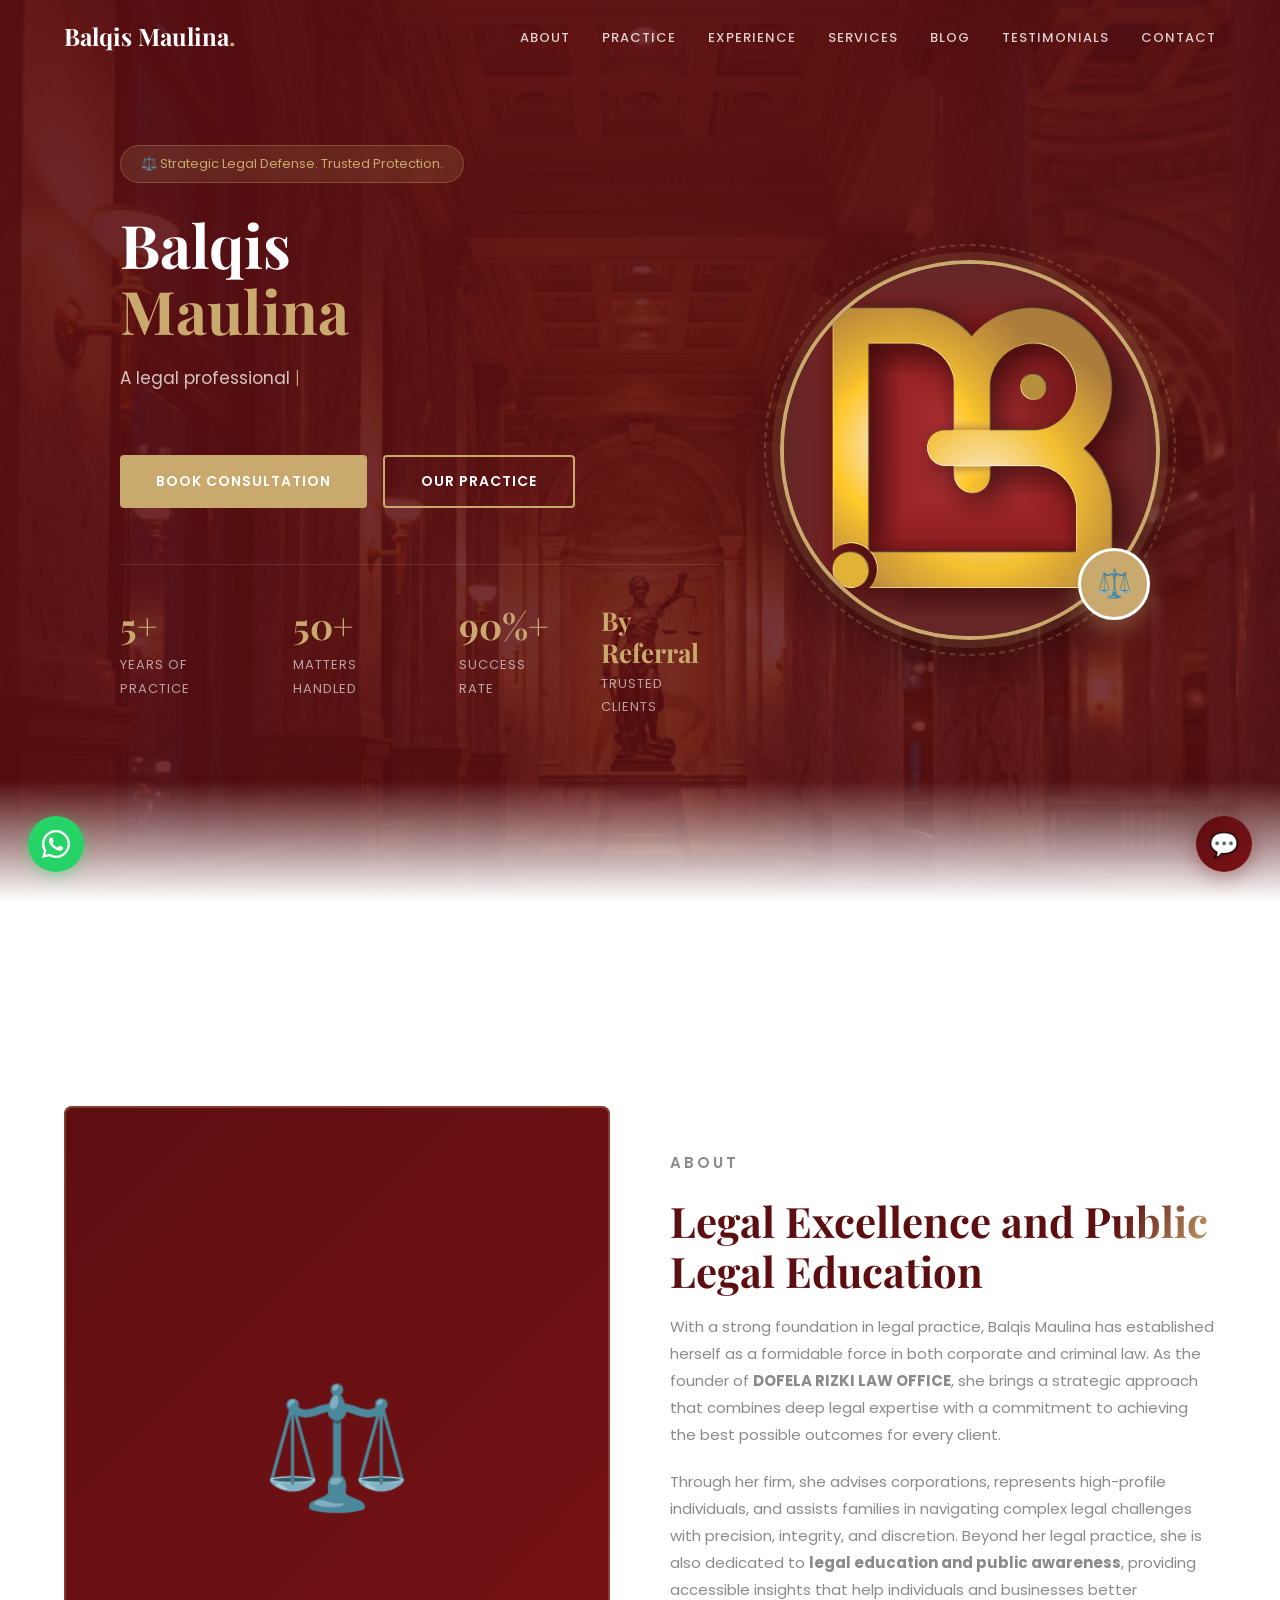
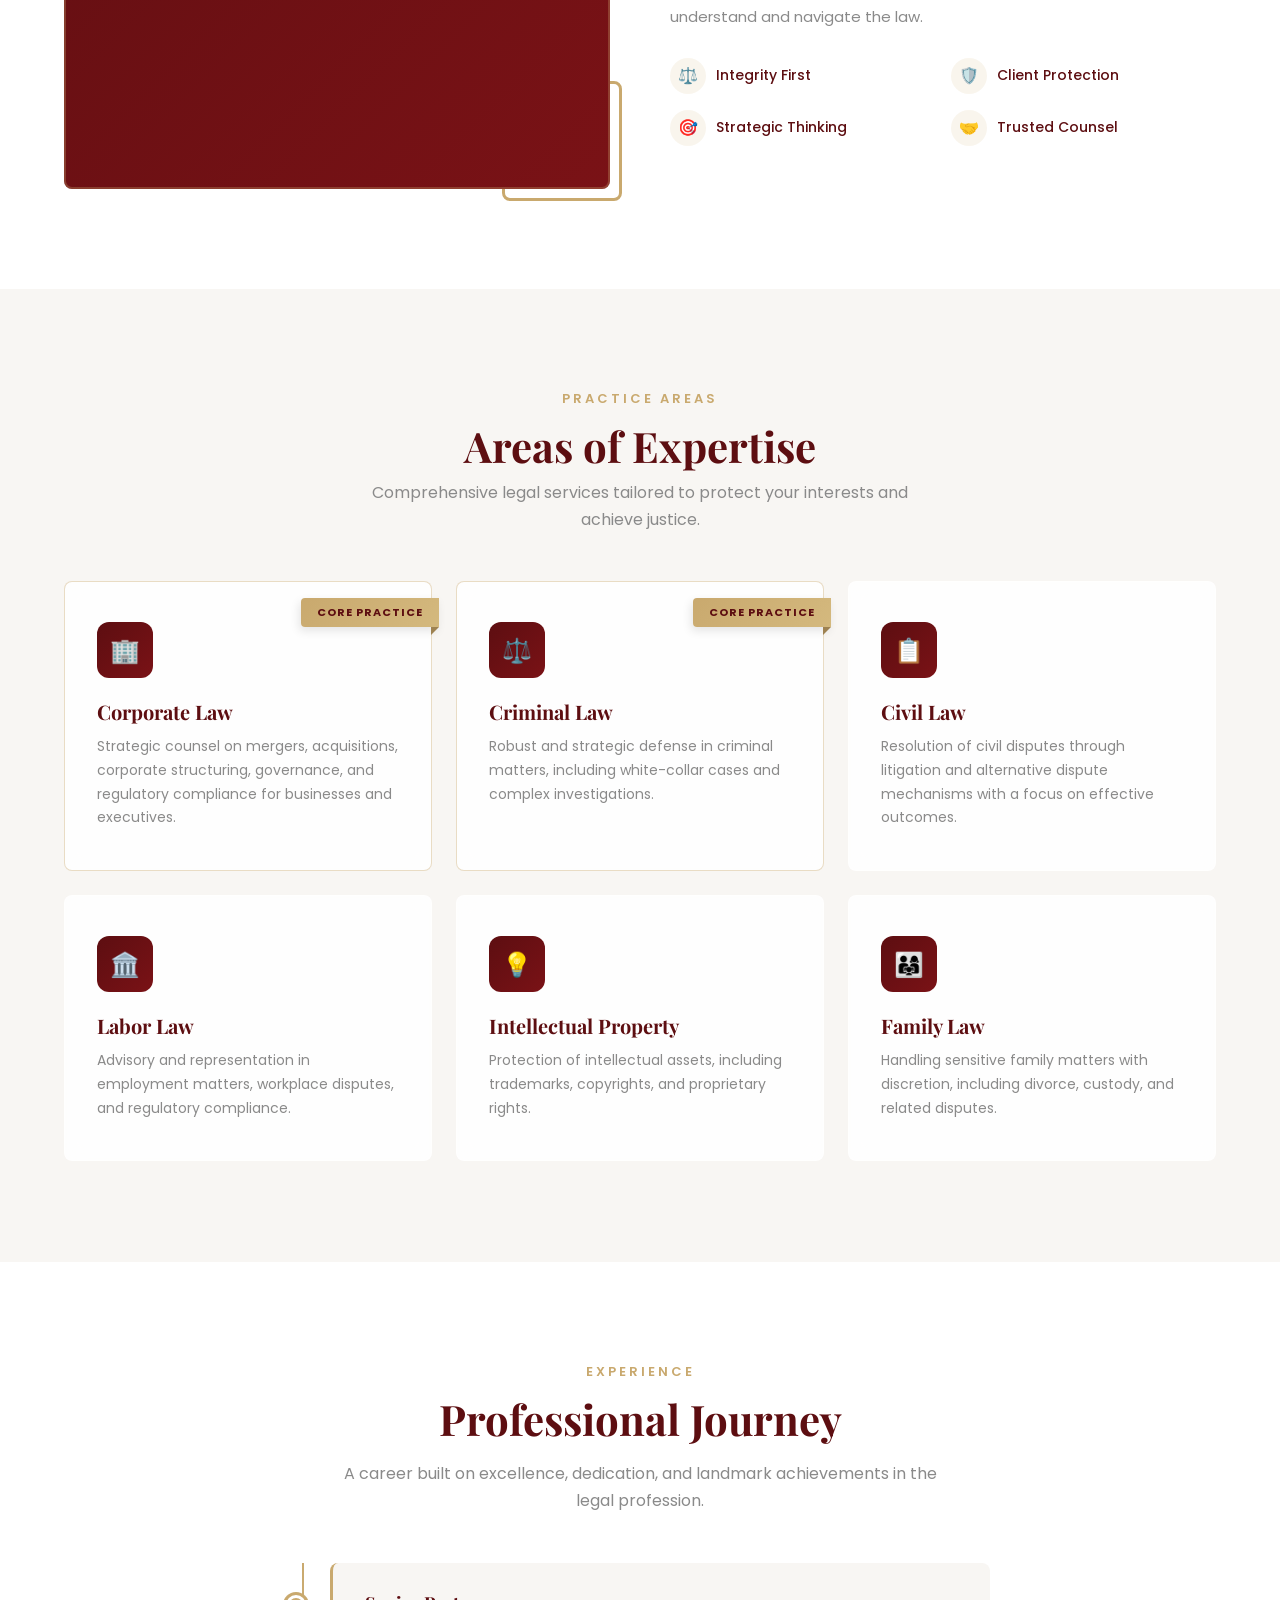
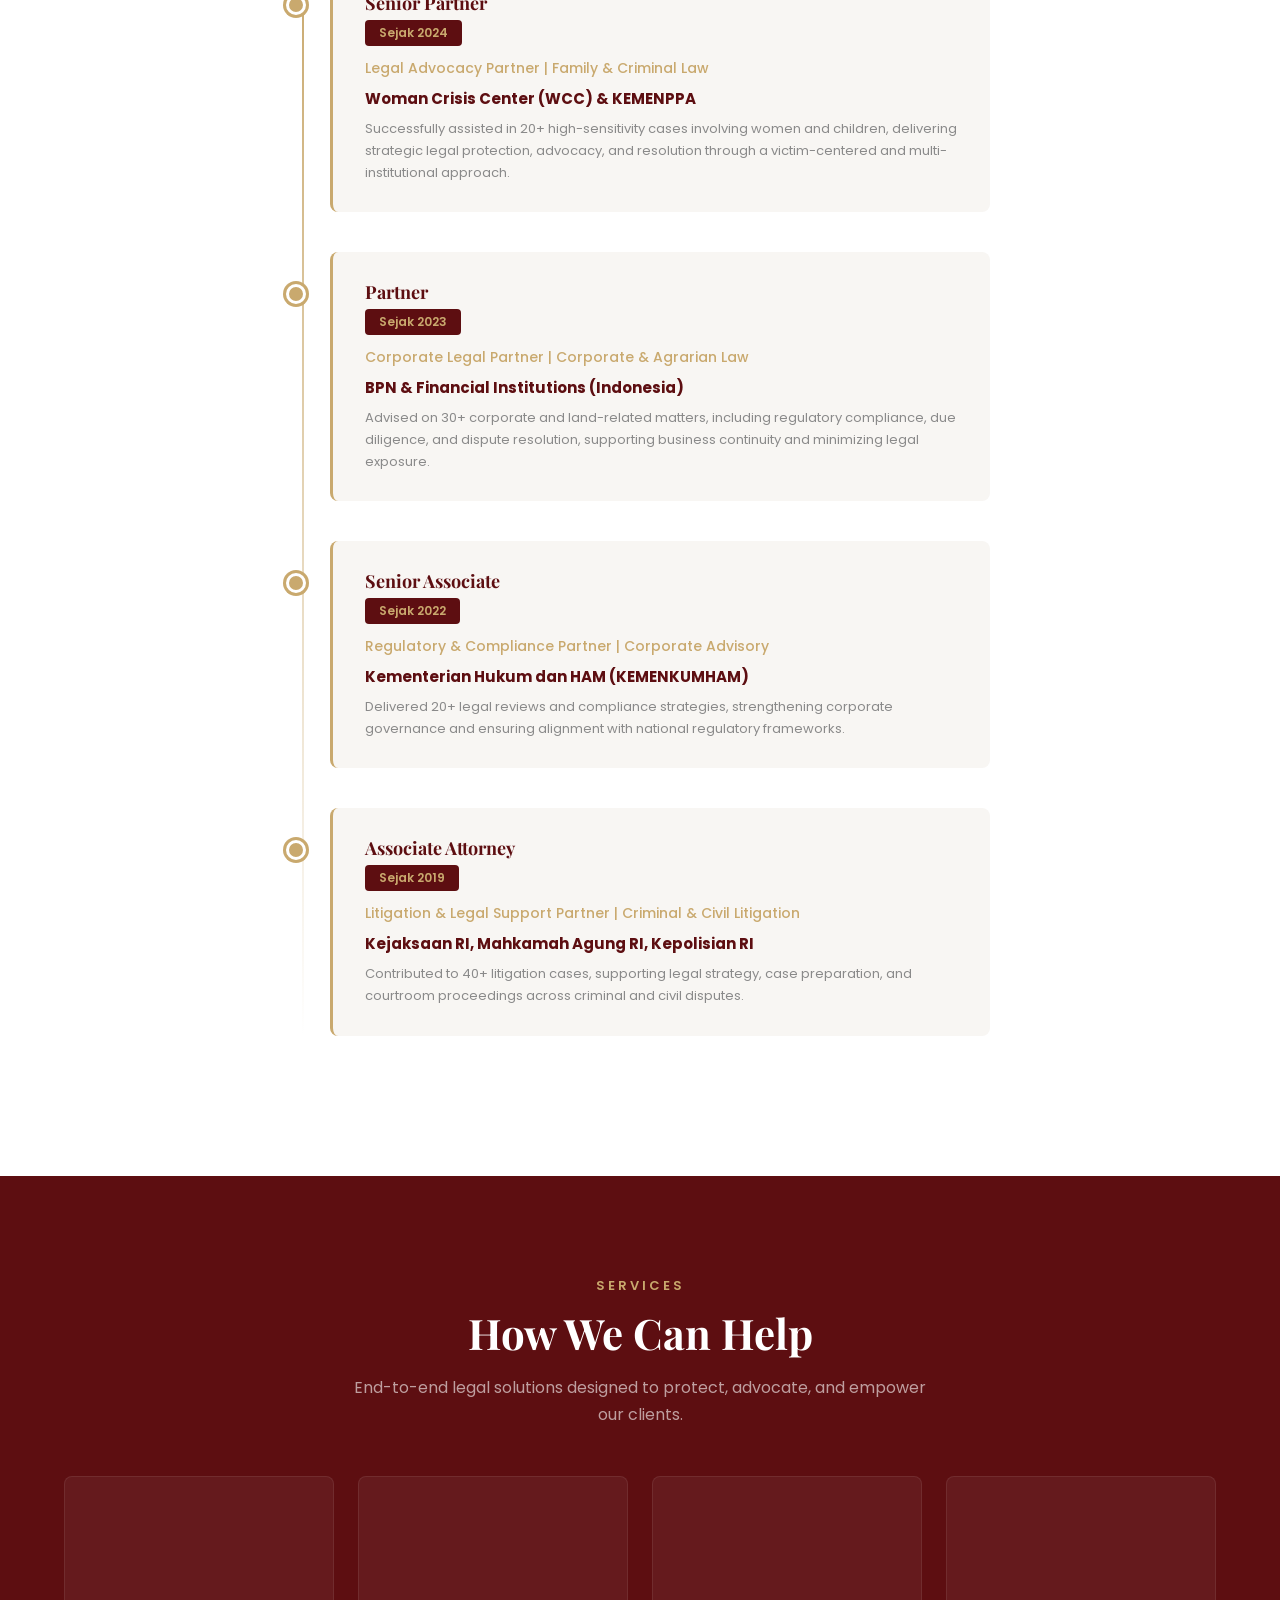
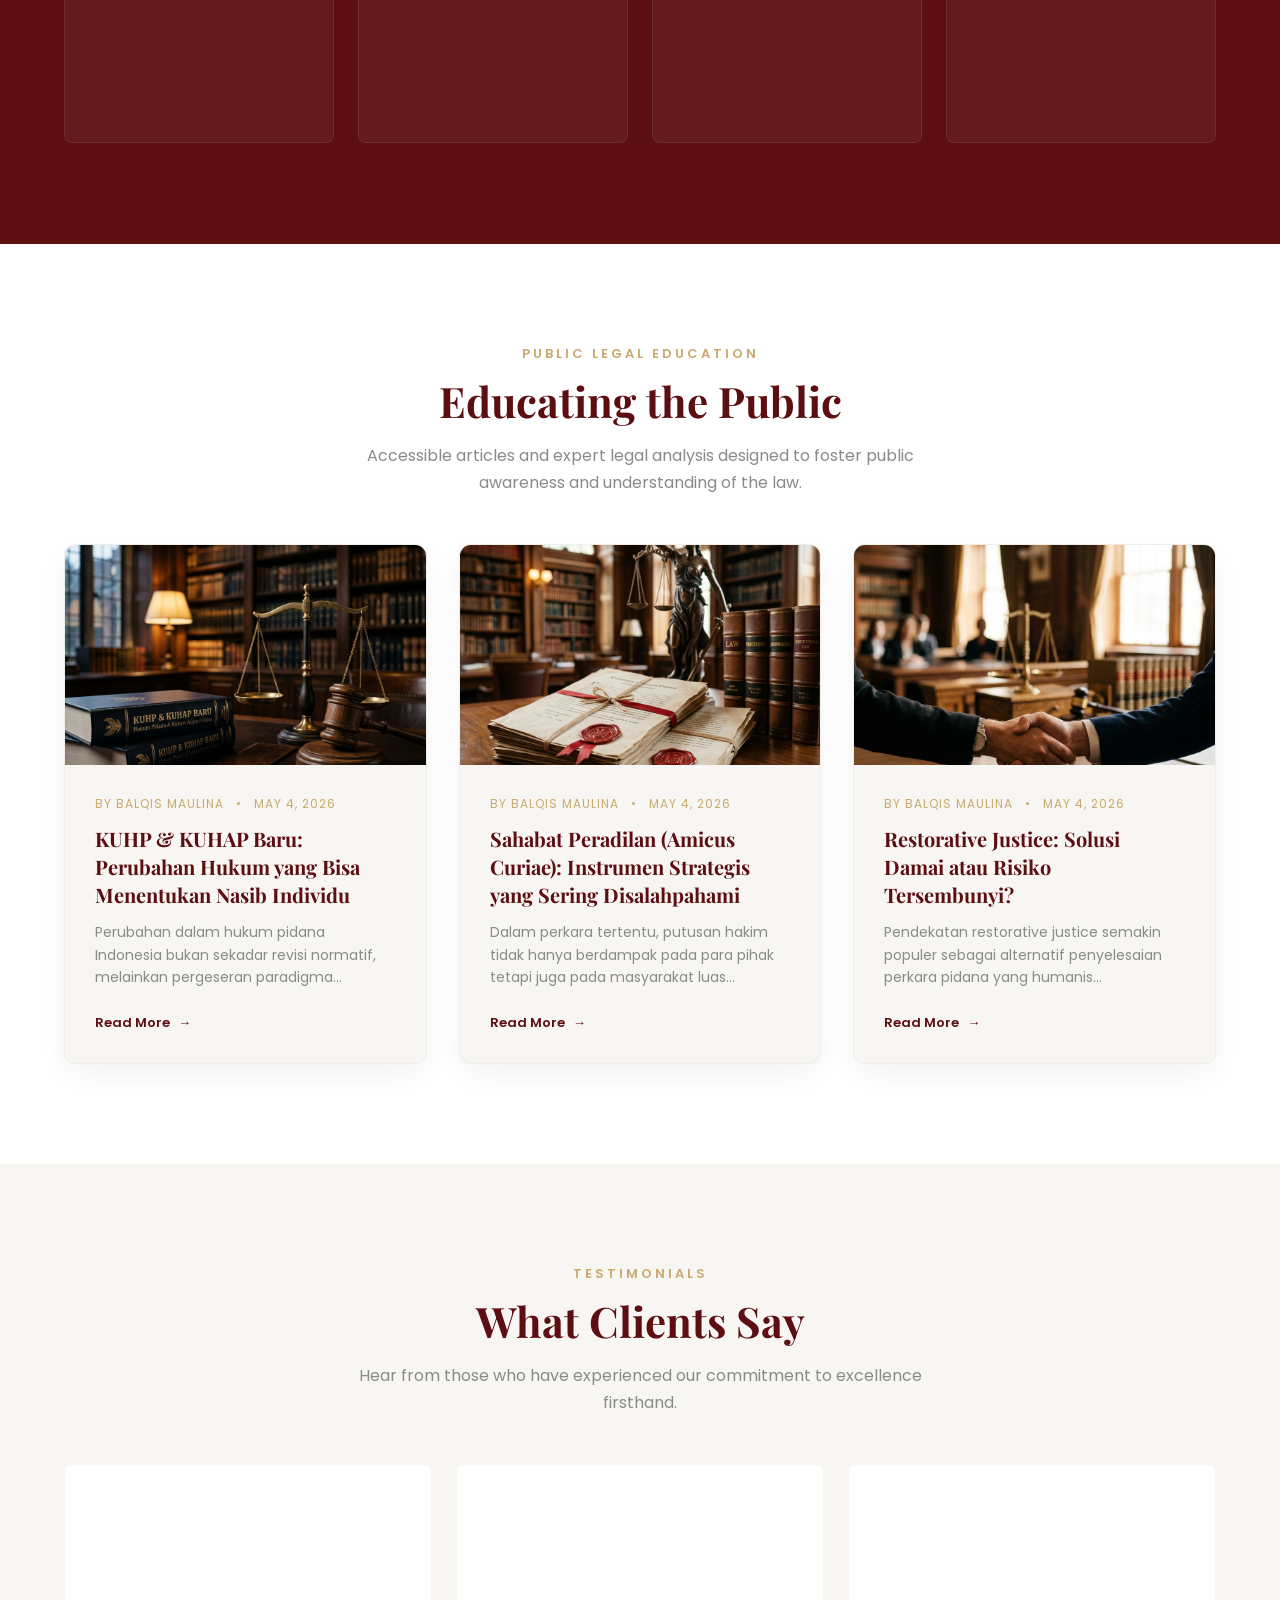
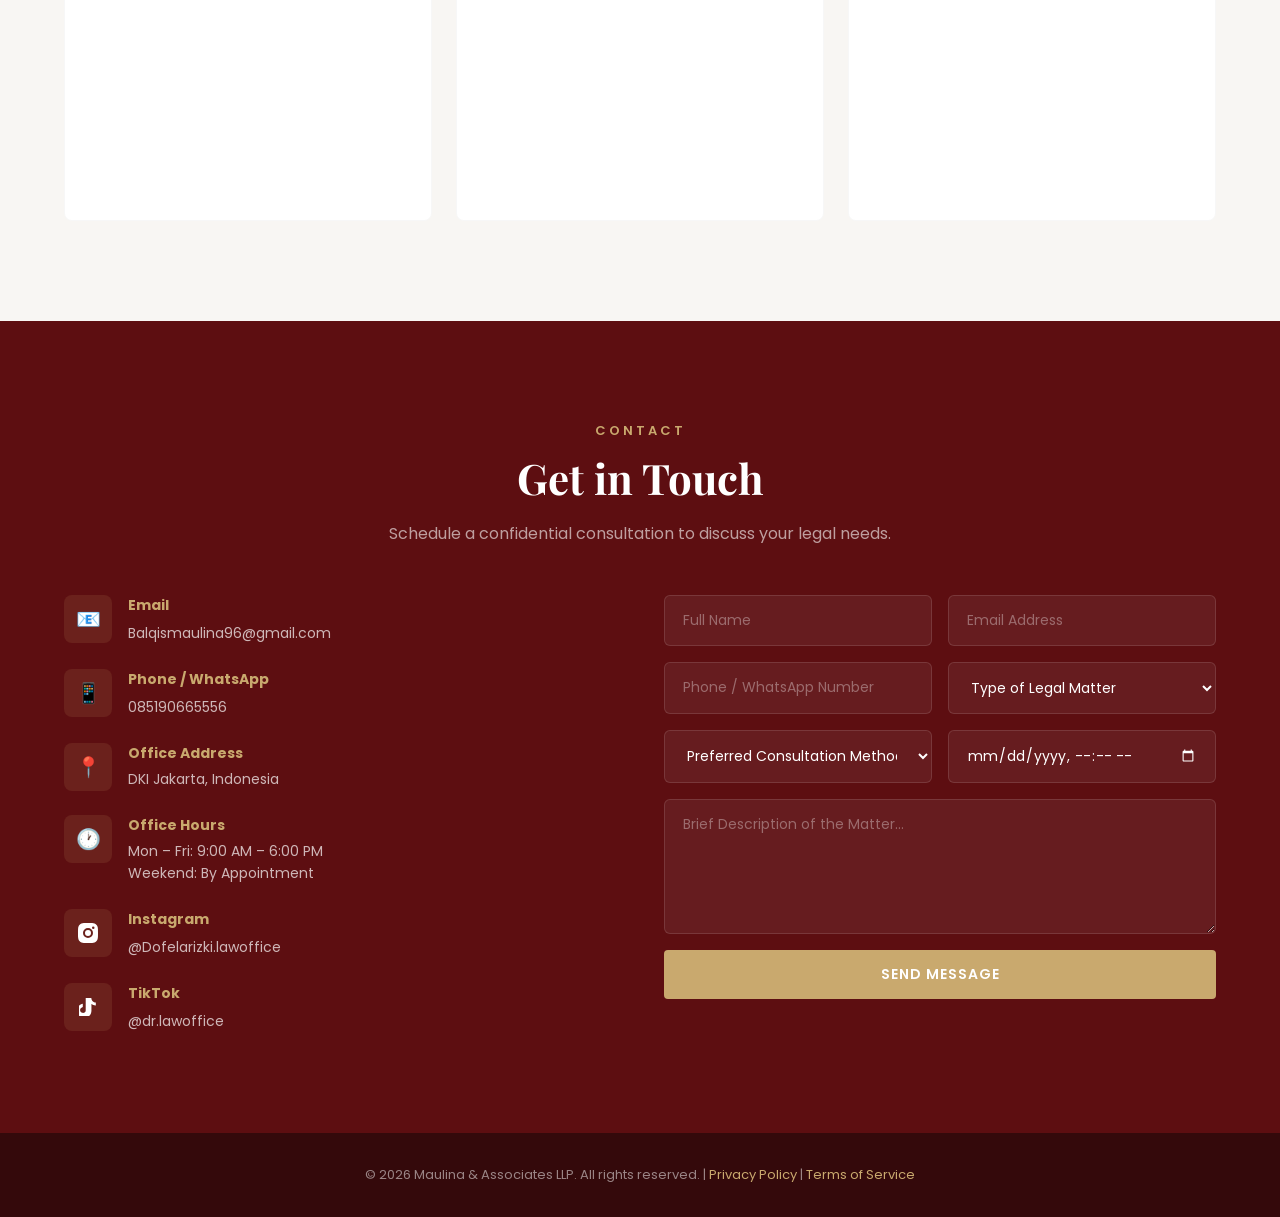
==== commit 4f814adc: "update" ====
--- a/index.html
+++ b/index.html
@@ -1,5 +1,5 @@
 <!DOCTYPE html>
-<html lang="en">
+<html lang="id" prefix="og: http://ogp.me/ns#">
 
 <head>
   <meta charset="UTF-8" />
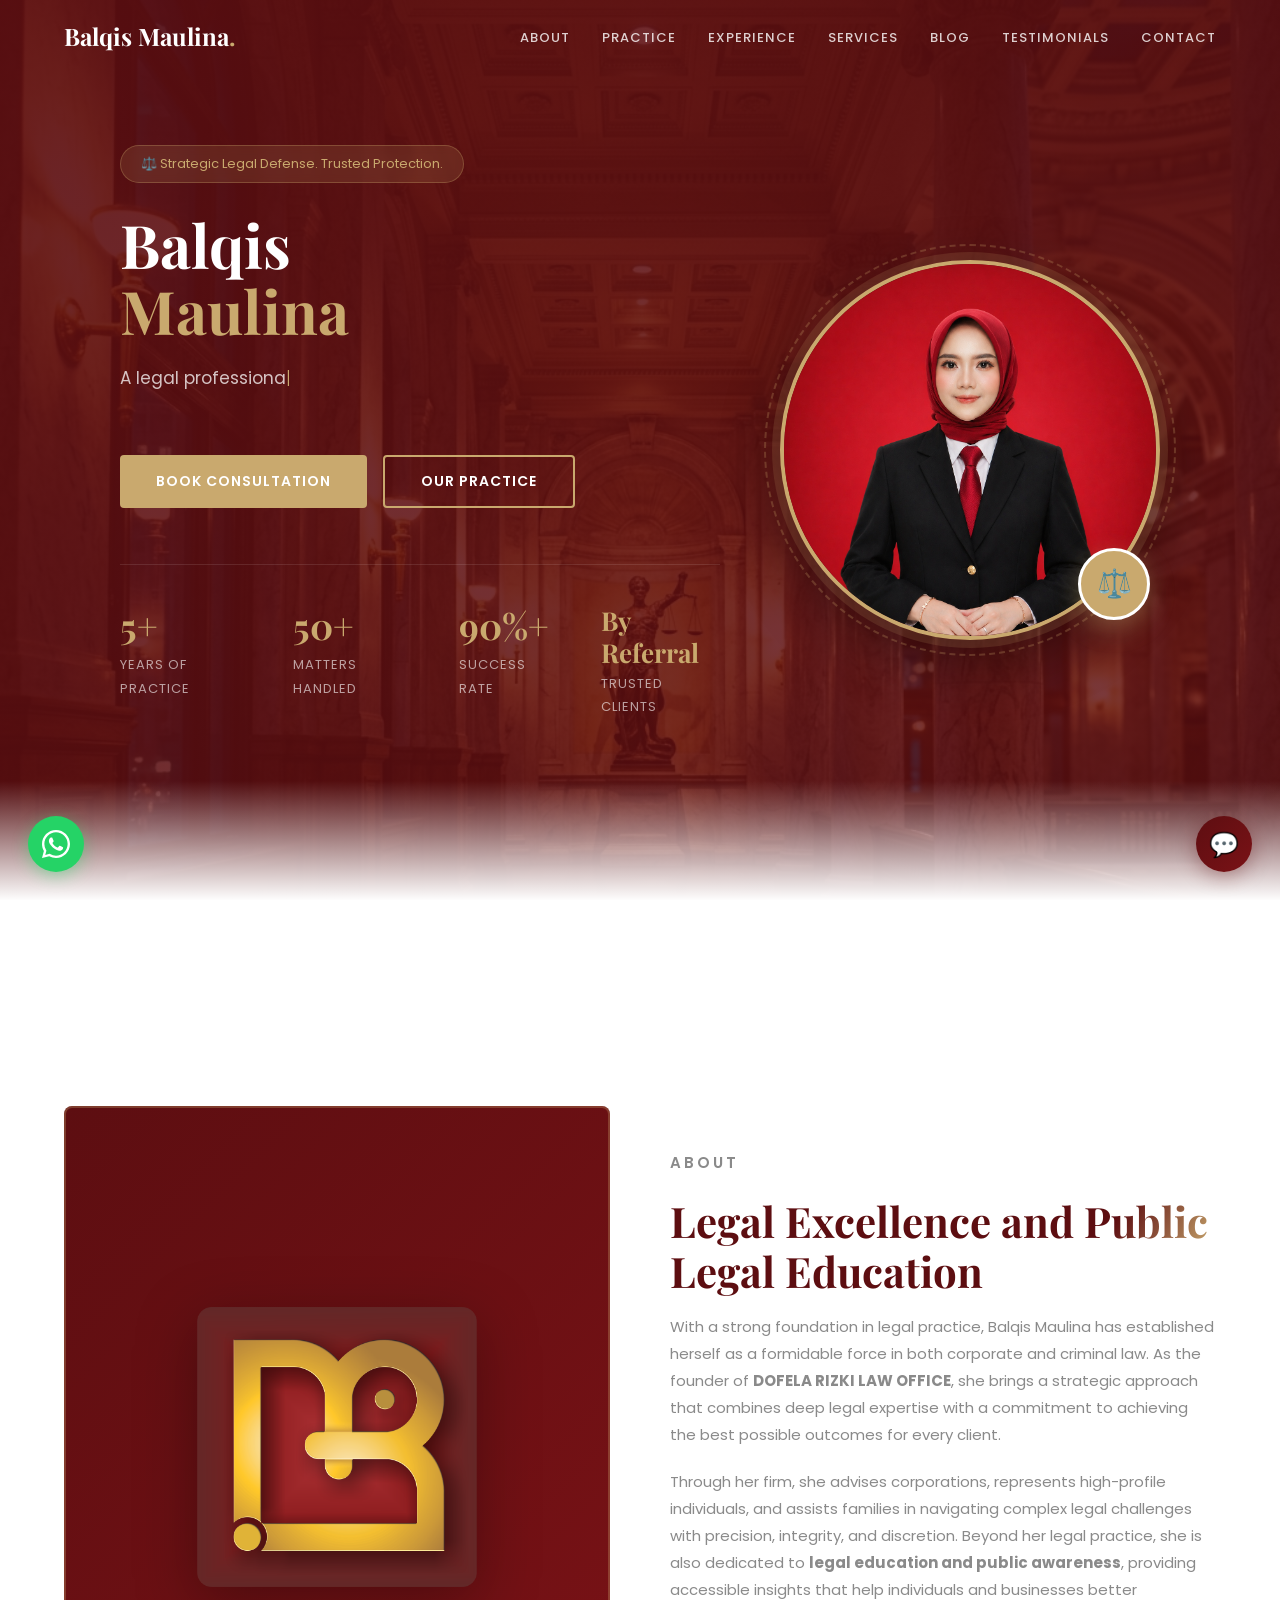
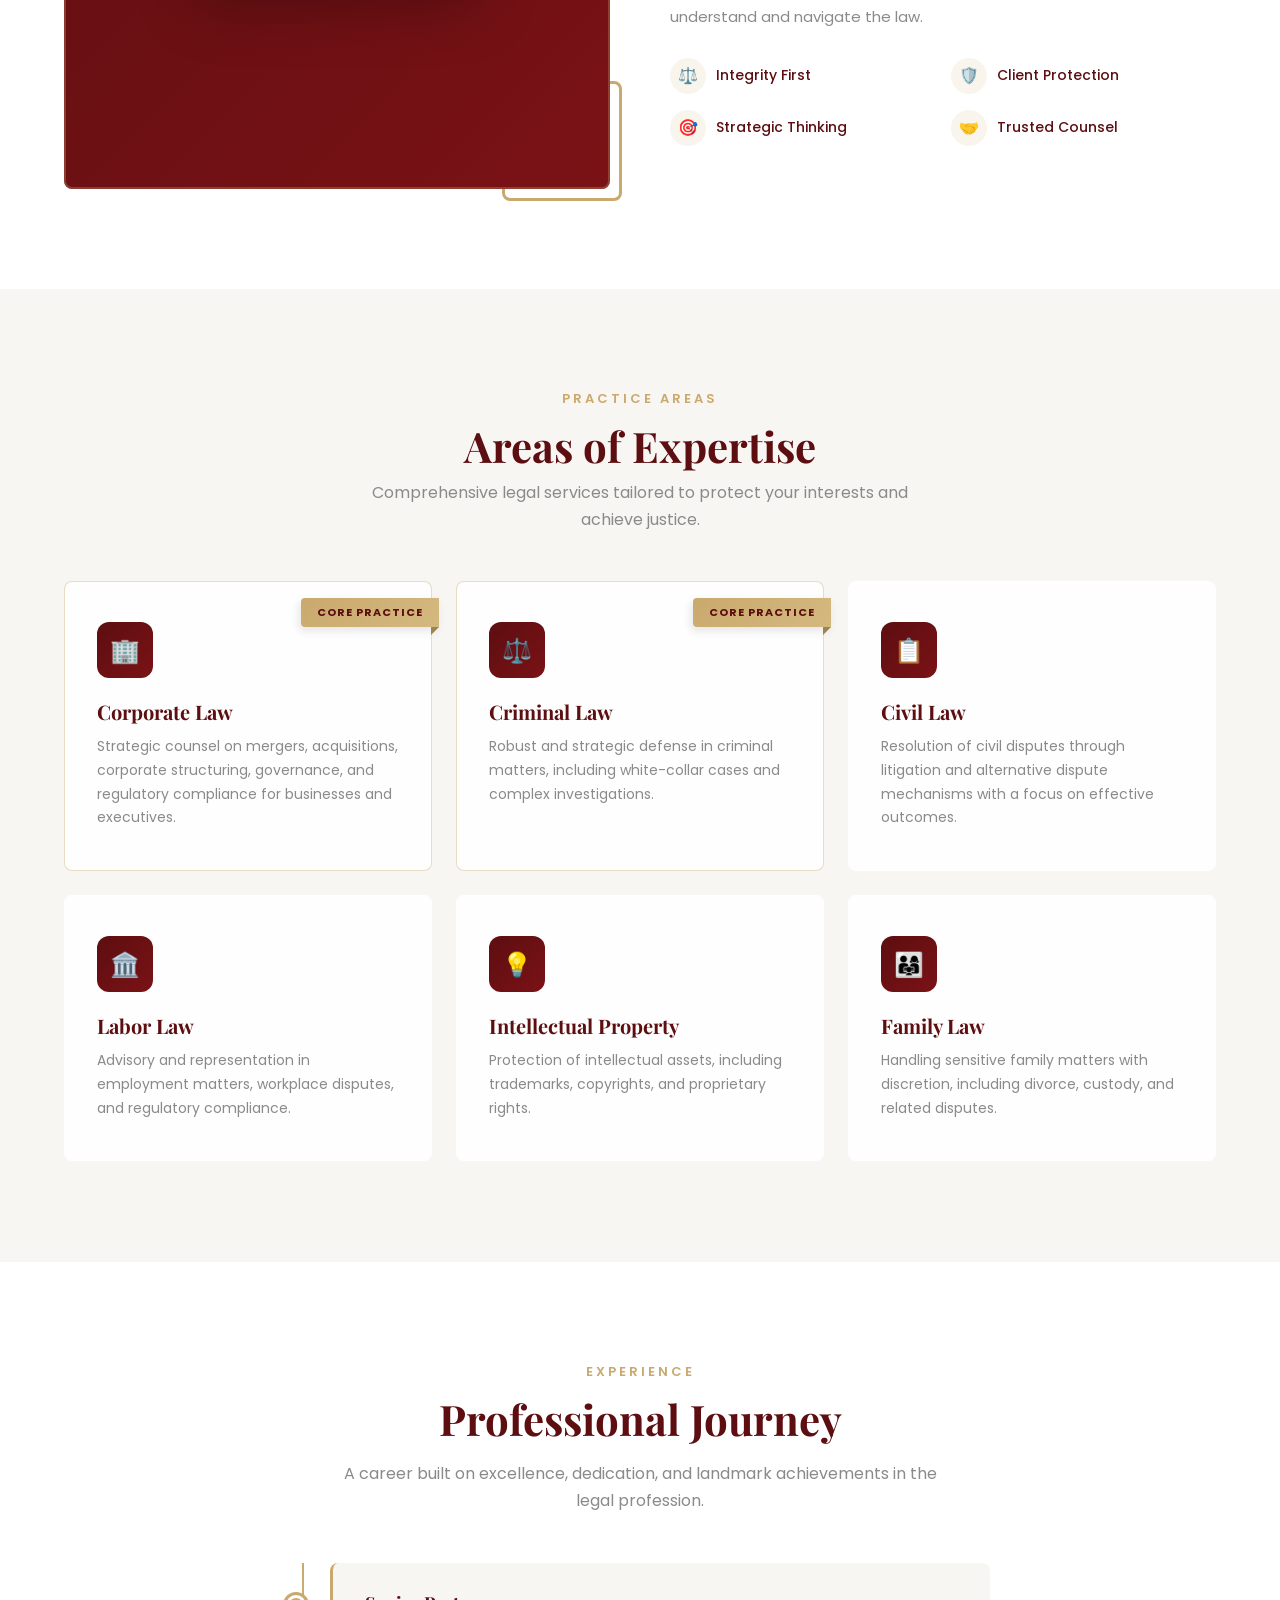
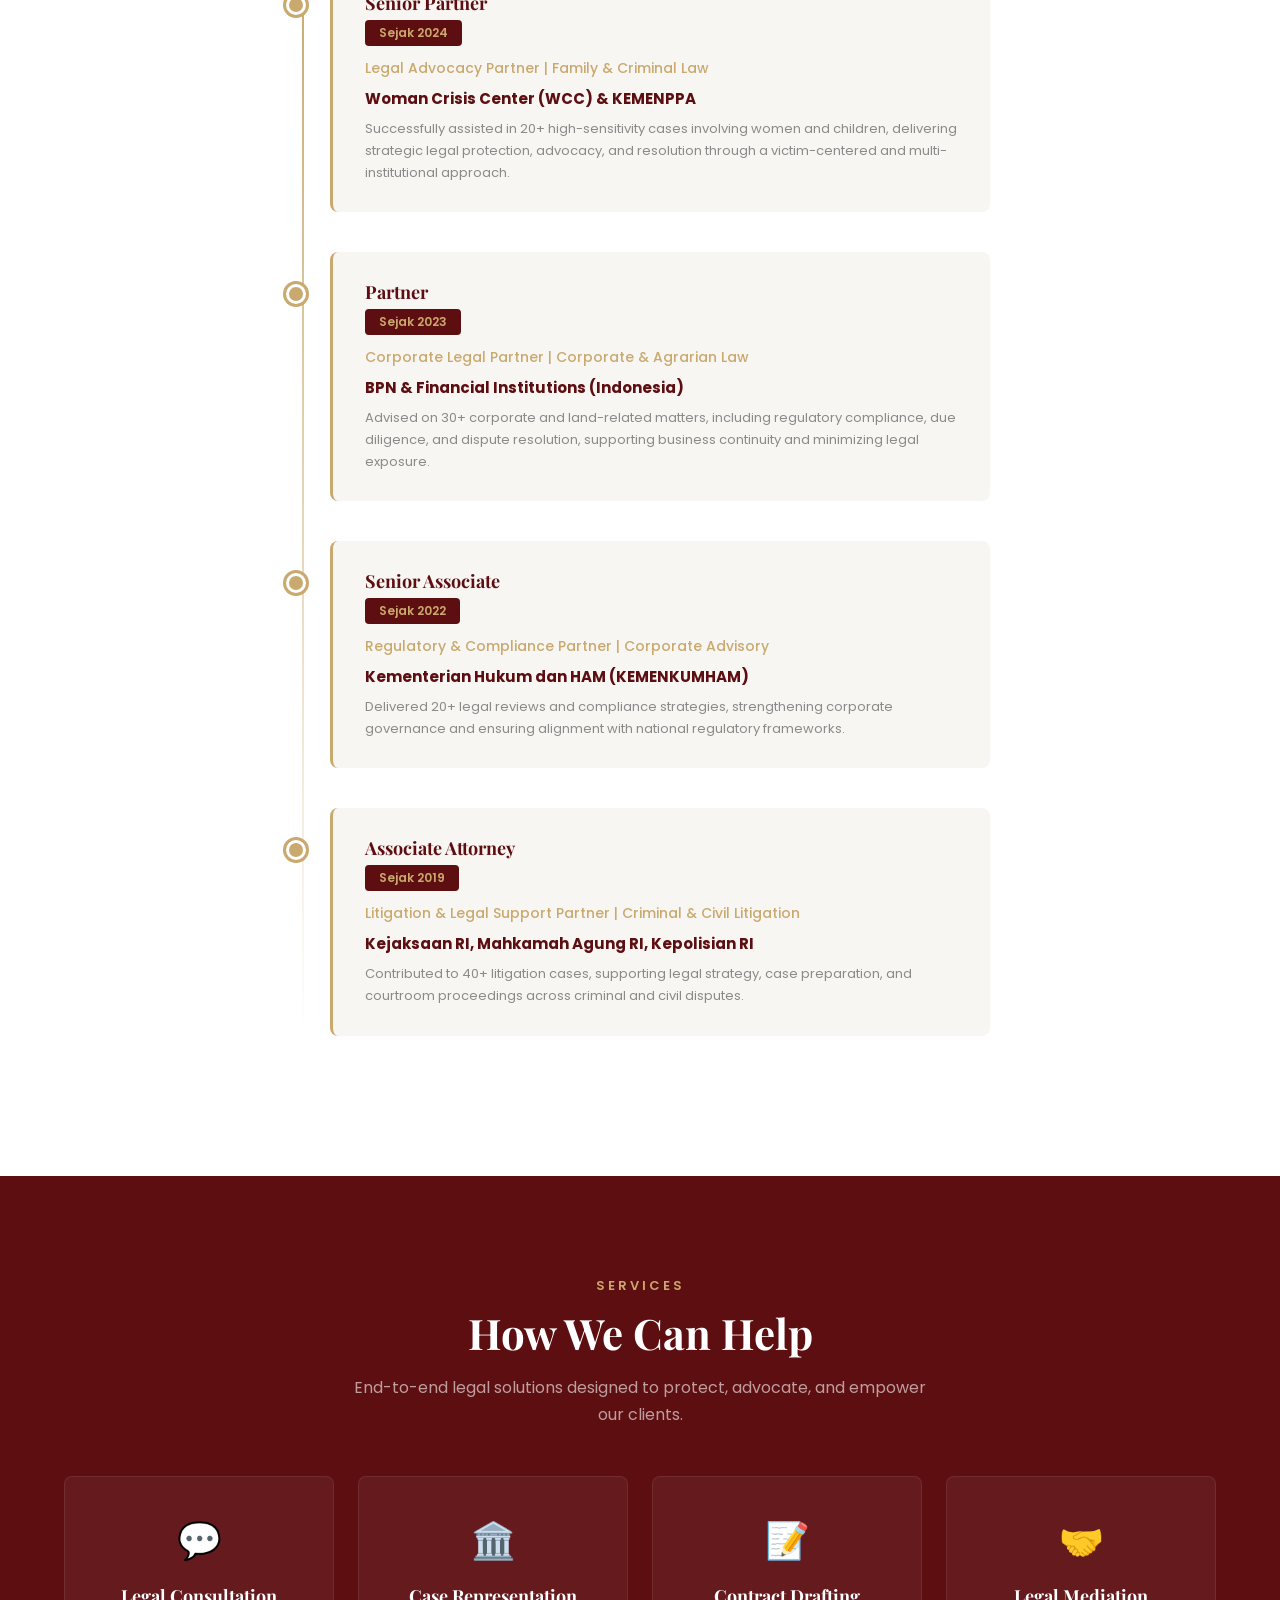
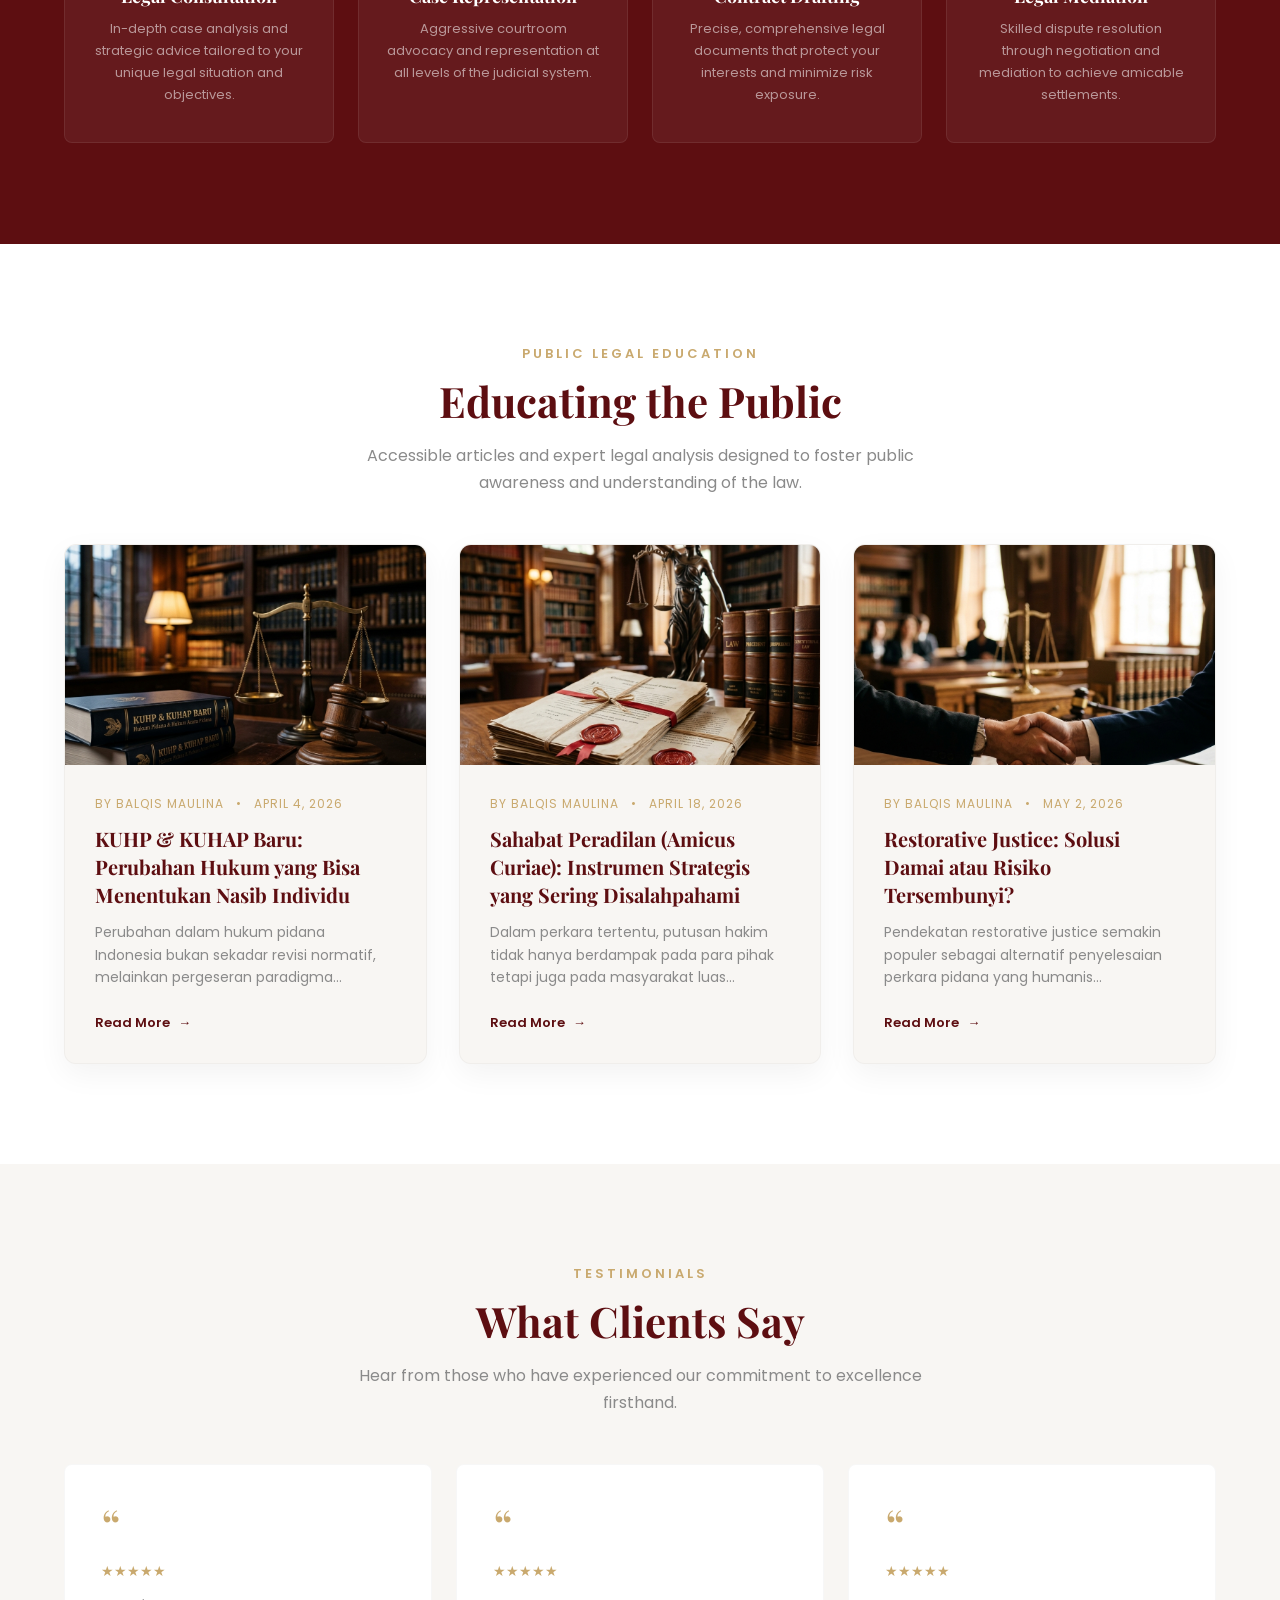
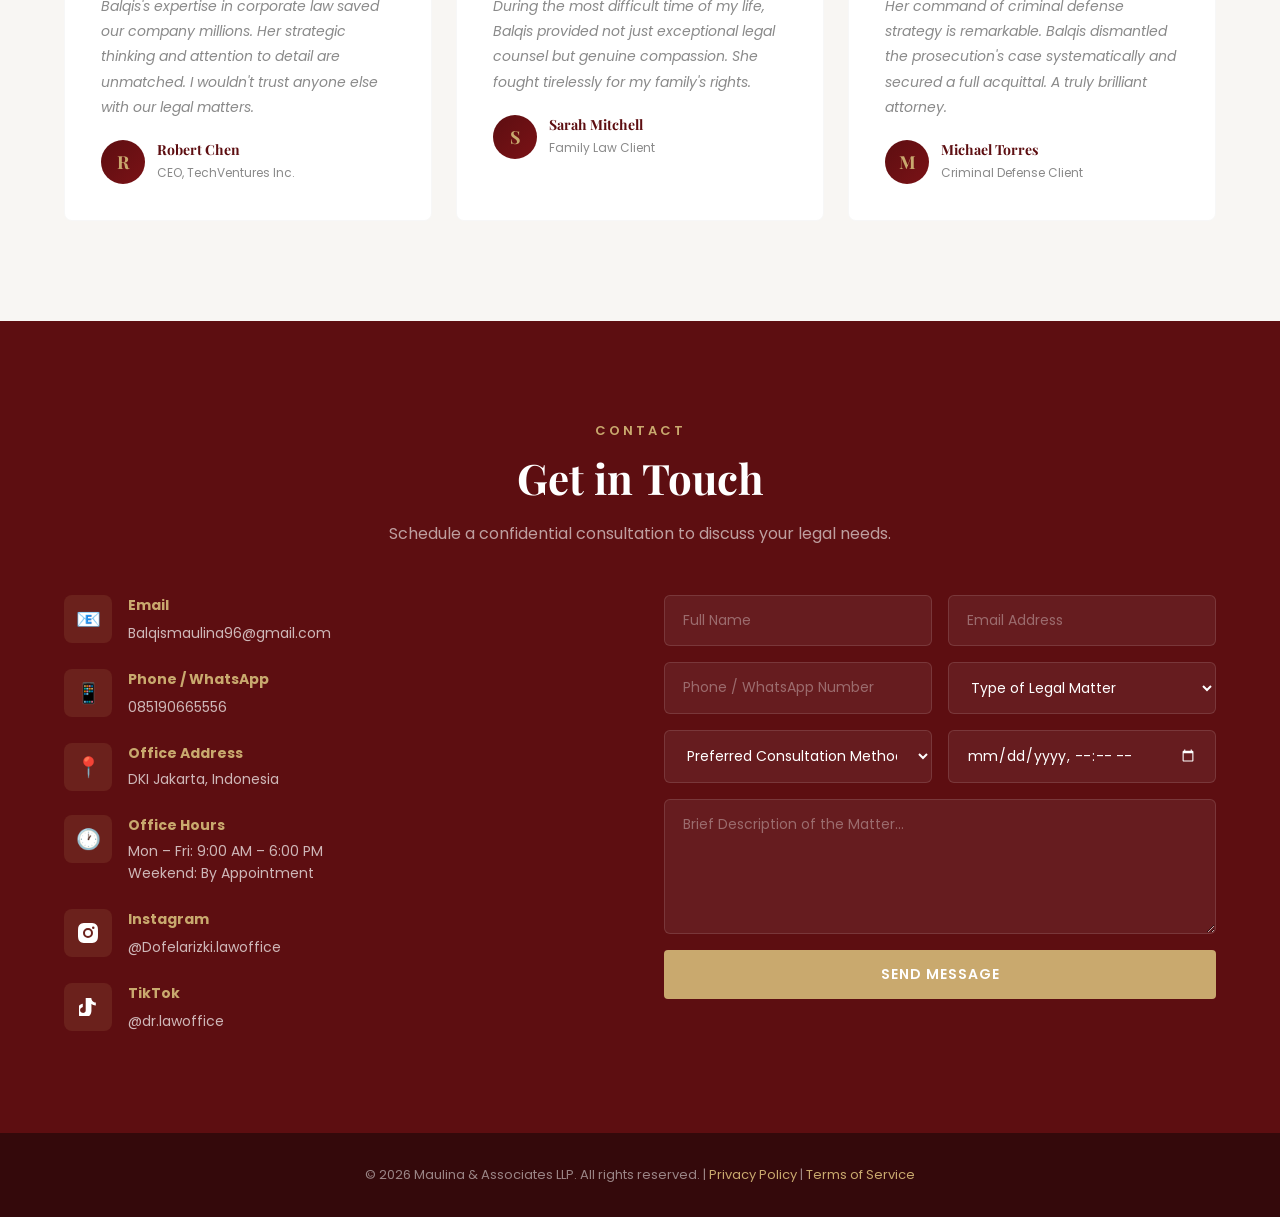
==== commit c9a266d5: "update" ====
--- a/index.html
+++ b/index.html
@@ -1,589 +1,909 @@
-<!DOCTYPE html>
+<!doctype html>
 <html lang="id" prefix="og: http://ogp.me/ns#">
-
-<head>
-  <meta charset="UTF-8" />
-  <meta name="viewport" content="width=device-width, initial-scale=1.0" />
-  <title>Balqis Maulina | Corporate & Criminal Attorney</title>
-  <meta name="description"
-    content="Balqis Maulina - Premier Corporate & Criminal Attorney with 15+ years of experience. Expert legal counsel in corporate, criminal, civil, and family law." />
-  
-  <!-- Favicon -->
-  <link rel="icon" href="assets/profile.png" type="image/png">
-  
-  <!-- Social Media Meta Tags (SEO Share) -->
-  <meta property="og:url" content="https://balqismaulina.web.id/">
-  <meta property="og:title" content="Balqis Maulina | Corporate & Criminal Attorney">
-  <meta property="og:description" content="Premier Attorney with 15+ years of experience. Expert legal counsel in corporate, criminal, civil, and family law.">
-  <meta property="og:image" content="https://balqismaulina.web.id/assets/profile.png">
-  <meta property="og:type" content="website">
-  
-  <!-- Additional Social Meta -->
-  <meta name="image" content="https://balqismaulina.web.id/assets/profile.png">
-  <link rel="image_src" href="https://balqismaulina.web.id/assets/profile.png">
-  <meta itemprop="image" content="https://balqismaulina.web.id/assets/profile.png">
-  
-  <!-- Twitter -->
-  <meta name="twitter:card" content="summary_large_image">
-  <meta name="twitter:title" content="Balqis Maulina | Corporate & Criminal Attorney">
-  <meta name="twitter:description" content="Premier Attorney with 15+ years of experience. Expert legal counsel in corporate, criminal, civil, and family law.">
-  <meta name="twitter:image" content="https://balqismaulina.web.id/assets/profile.png">
-
-  <link
-    href="https://fonts.googleapis.com/css2?family=Playfair+Display:wght@400;500;600;700&family=Poppins:wght@300;400;500;600;700&display=swap"
-    rel="stylesheet" />
-  <link rel="stylesheet" href="style.css" />
-</head>
-
-<body>
-
-  <!-- PRELOADER -->
-  <div class="preloader" id="preloader">
-    <div class="preloader-content">
-      <!-- Animated Scales of Justice SVG -->
-      <div class="preloader-scales">
-        <svg viewBox="0 0 120 120" width="100" height="100">
-          <!-- Pillar -->
-          <line x1="60" y1="25" x2="60" y2="95" stroke="#C9A96E" stroke-width="3" stroke-linecap="round" />
-          <!-- Base -->
-          <rect x="35" y="92" width="50" height="5" rx="2.5" fill="#C9A96E" />
-          <!-- Beam -->
-          <line class="scale-beam" x1="20" y1="35" x2="100" y2="35" stroke="#C9A96E" stroke-width="2.5"
-            stroke-linecap="round" />
-          <!-- Top circle -->
-          <circle cx="60" cy="25" r="6" fill="#5d0e11" stroke="#C9A96E" stroke-width="2" />
-          <!-- Left chain -->
-          <line x1="20" y1="35" x2="20" y2="55" stroke="#C9A96E" stroke-width="1.5" opacity="0.6" />
-          <!-- Right chain -->
-          <line x1="100" y1="35" x2="100" y2="55" stroke="#C9A96E" stroke-width="1.5" opacity="0.6" />
-          <!-- Left pan -->
-          <path class="scale-pan-left" d="M8,55 Q14,65 20,55 Q26,65 32,55" fill="none" stroke="#C9A96E"
-            stroke-width="2" />
-          <!-- Right pan -->
-          <path class="scale-pan-right" d="M88,55 Q94,65 100,55 Q106,65 112,55" fill="none" stroke="#C9A96E"
-            stroke-width="2" />
-        </svg>
-      </div>
-      <div class="preloader-logo">Balqis Maulina<span>.</span></div>
-      <div class="preloader-tagline">Attorney at Law</div>
-      <div class="preloader-bar">
-        <div class="preloader-bar-fill"></div>
+  <head>
+    <meta charset="UTF-8" />
+    <meta name="viewport" content="width=device-width, initial-scale=1.0" />
+    <title>Balqis Maulina | Corporate & Criminal Attorney</title>
+    <meta
+      name="description"
+      content="Balqis Maulina - Premier Corporate & Criminal Attorney with 15+ years of experience. Expert legal counsel in corporate, criminal, civil, and family law."
+    />
+
+    <!-- Favicon -->
+    <link rel="icon" href="assets/logo.png" type="image/png" />
+
+    <!-- Social Media Meta Tags (SEO Share) -->
+    <meta property="og:url" content="https://balqismaulina.web.id/" />
+    <meta
+      property="og:title"
+      content="Balqis Maulina | Corporate & Criminal Attorney"
+    />
+    <meta
+      property="og:description"
+      content="Premier Attorney with 15+ years of experience. Expert legal counsel in corporate, criminal, civil, and family law."
+    />
+    <meta
+      property="og:image"
+      content="https://balqismaulina.web.id/assets/profile.png"
+    />
+    <meta property="og:type" content="website" />
+
+    <!-- Additional Social Meta -->
+    <meta
+      name="image"
+      content="https://balqismaulina.web.id/assets/profile.png"
+    />
+    <link
+      rel="image_src"
+      href="https://balqismaulina.web.id/assets/profile.png"
+    />
+    <meta
+      itemprop="image"
+      content="https://balqismaulina.web.id/assets/profile.png"
+    />
+
+    <!-- Twitter -->
+    <meta name="twitter:card" content="summary_large_image" />
+    <meta
+      name="twitter:title"
+      content="Balqis Maulina | Corporate & Criminal Attorney"
+    />
+    <meta
+      name="twitter:description"
+      content="Premier Attorney with 15+ years of experience. Expert legal counsel in corporate, criminal, civil, and family law."
+    />
+    <meta
+      name="twitter:image"
+      content="https://balqismaulina.web.id/assets/profile.png"
+    />
+
+    <link
+      href="https://fonts.googleapis.com/css2?family=Playfair+Display:wght@400;500;600;700&family=Poppins:wght@300;400;500;600;700&display=swap"
+      rel="stylesheet"
+    />
+    <link rel="stylesheet" href="style.css" />
+  </head>
+
+  <body>
+    <!-- PRELOADER -->
+    <div class="preloader" id="preloader">
+      <div class="preloader-content">
+        <!-- Animated Scales of Justice SVG -->
+        <div class="preloader-scales">
+          <svg viewBox="0 0 120 120" width="100" height="100">
+            <!-- Pillar -->
+            <line
+              x1="60"
+              y1="25"
+              x2="60"
+              y2="95"
+              stroke="#C9A96E"
+              stroke-width="3"
+              stroke-linecap="round"
+            />
+            <!-- Base -->
+            <rect x="35" y="92" width="50" height="5" rx="2.5" fill="#C9A96E" />
+            <!-- Beam -->
+            <line
+              class="scale-beam"
+              x1="20"
+              y1="35"
+              x2="100"
+              y2="35"
+              stroke="#C9A96E"
+              stroke-width="2.5"
+              stroke-linecap="round"
+            />
+            <!-- Top circle -->
+            <circle
+              cx="60"
+              cy="25"
+              r="6"
+              fill="#5d0e11"
+              stroke="#C9A96E"
+              stroke-width="2"
+            />
+            <!-- Left chain -->
+            <line
+              x1="20"
+              y1="35"
+              x2="20"
+              y2="55"
+              stroke="#C9A96E"
+              stroke-width="1.5"
+              opacity="0.6"
+            />
+            <!-- Right chain -->
+            <line
+              x1="100"
+              y1="35"
+              x2="100"
+              y2="55"
+              stroke="#C9A96E"
+              stroke-width="1.5"
+              opacity="0.6"
+            />
+            <!-- Left pan -->
+            <path
+              class="scale-pan-left"
+              d="M8,55 Q14,65 20,55 Q26,65 32,55"
+              fill="none"
+              stroke="#C9A96E"
+              stroke-width="2"
+            />
+            <!-- Right pan -->
+            <path
+              class="scale-pan-right"
+              d="M88,55 Q94,65 100,55 Q106,65 112,55"
+              fill="none"
+              stroke="#C9A96E"
+              stroke-width="2"
+            />
+          </svg>
+        </div>
+        <div class="preloader-logo">Balqis Maulina<span>.</span></div>
+        <div class="preloader-tagline">Attorney at Law</div>
+        <div class="preloader-bar">
+          <div class="preloader-bar-fill"></div>
+        </div>
       </div>
     </div>
-  </div>
-
-  <!-- NAVBAR -->
-  <!-- SCROLL PROGRESS BAR -->
-  <div class="scroll-progress" id="scrollProgress"></div>
-
-  <nav id="navbar">
-    <div class="container">
-      <a href="#" class="logo">Balqis Maulina<span>.</span></a>
-      <ul class="nav-links" id="navLinks">
-        <li><a href="#about">About</a></li>
-        <li><a href="#practice">Practice</a></li>
-        <li><a href="#experience">Experience</a></li>
-        <li><a href="#services">Services</a></li>
-        <li><a href="#blog">Blog</a></li>
-        <li><a href="#testimonials">Testimonials</a></li>
-        <li><a href="#contact">Contact</a></li>
-      </ul>
-      <button class="menu-toggle" id="menuToggle" aria-label="Toggle menu">
-        <span></span><span></span><span></span>
-      </button>
+
+    <!-- NAVBAR -->
+    <!-- SCROLL PROGRESS BAR -->
+    <div class="scroll-progress" id="scrollProgress"></div>
+
+    <nav id="navbar">
+      <div class="container">
+        <a href="#" class="logo">Balqis Maulina<span>.</span></a>
+        <ul class="nav-links" id="navLinks">
+          <li><a href="#about">About</a></li>
+          <li><a href="#practice">Practice</a></li>
+          <li><a href="#experience">Experience</a></li>
+          <li><a href="#services">Services</a></li>
+          <li><a href="#blog">Blog</a></li>
+          <li><a href="#testimonials">Testimonials</a></li>
+          <li><a href="#contact">Contact</a></li>
+        </ul>
+        <button class="menu-toggle" id="menuToggle" aria-label="Toggle menu">
+          <span></span><span></span><span></span>
+        </button>
+      </div>
+    </nav>
+
+    <!-- HERO -->
+    <section class="hero" id="hero">
+      <!-- Gold Particles -->
+      <div class="hero-particles" id="heroParticles"></div>
+      <div class="container">
+        <div class="hero-content fade-in">
+          <div class="hero-badge">
+            ⚖️ Strategic Legal Defense. Trusted Protection.
+          </div>
+          <h1>Balqis<br /><span>Maulina</span></h1>
+          <p class="typewriter" id="heroTypewriter"></p>
+          <div class="hero-buttons">
+            <a href="#contact" class="btn btn-gold">Book Consultation</a>
+            <a href="#practice" class="btn btn-outline">Our Practice</a>
+          </div>
+          <div class="hero-stats">
+            <div class="stat">
+              <h3>5+</h3>
+              <p>Years of Practice</p>
+            </div>
+            <div class="stat">
+              <h3>50+</h3>
+              <p>Matters Handled</p>
+            </div>
+            <div class="stat">
+              <h3>90%+</h3>
+              <p>Success Rate</p>
+            </div>
+            <div class="stat">
+              <h3
+                style="
+                  font-size: clamp(14px, 2.5vw, 26px);
+                  line-height: 1.2;
+                  margin-top: 4px;
+                "
+              >
+                By Referral
+              </h3>
+              <p>Trusted Clients</p>
+            </div>
+          </div>
+        </div>
+
+        <!-- Profile Photo -->
+        <div class="hero-profile fade-in">
+          <div class="hero-profile-wrapper">
+            <img
+              src="assets/profile.png"
+              alt="Balqis Maulina — Attorney Portrait"
+              class="hero-profile-img"
+              loading="eager"
+            />
+            <div class="hero-profile-badge">⚖️</div>
+          </div>
+        </div>
+      </div>
+    </section>
+
+    <!-- WAVE DIVIDER -->
+    <div class="wave-divider">
+      <svg viewBox="0 0 1440 80" preserveAspectRatio="none">
+        <path
+          fill="#ffffff"
+          d="M0,40 C360,80 720,0 1080,40 C1260,60 1380,50 1440,40 L1440,80 L0,80 Z"
+        />
+      </svg>
     </div>
-  </nav>
-
-  <!-- HERO -->
-  <section class="hero" id="hero">
-    <!-- Gold Particles -->
-    <div class="hero-particles" id="heroParticles"></div>
-    <div class="container">
-      <div class="hero-content fade-in">
-        <div class="hero-badge">⚖️ Strategic Legal Defense. Trusted Protection.</div>
-        <h1>Balqis<br /><span>Maulina</span></h1>
-        <p class="typewriter" id="heroTypewriter"></p>
-        <div class="hero-buttons">
-          <a href="#contact" class="btn btn-gold">Book Consultation</a>
-          <a href="#practice" class="btn btn-outline">Our Practice</a>
-        </div>
-        <div class="hero-stats">
-          <div class="stat">
-            <h3>5+</h3>
-            <p>Years of Practice</p>
-          </div>
-          <div class="stat">
-            <h3>50+</h3>
-            <p>Matters Handled</p>
-          </div>
-          <div class="stat">
-            <h3>90%+</h3>
-            <p>Success Rate</p>
-          </div>
-          <div class="stat">
-            <h3 style="font-size: clamp(14px, 2.5vw, 26px); line-height: 1.2; margin-top: 4px;">By Referral</h3>
-            <p>Trusted Clients</p>
-          </div>
-        </div>
-      </div>
-
-      <!-- Profile Photo -->
-      <div class="hero-profile fade-in">
-        <div class="hero-profile-wrapper">
-          <img src="assets/profile.png" alt="Balqis Maulina — Attorney Portrait" class="hero-profile-img"
-            loading="eager" />
-          <div class="hero-profile-badge">⚖️</div>
-        </div>
+
+    <!-- ABOUT -->
+    <section class="section about" id="about">
+      <div class="container">
+        <div class="about-grid">
+          <div class="about-image fade-in">
+            <div class="about-image-placeholder">
+              <img
+                src="assets/logo.png"
+                alt="DOFELA RIZKI LAW OFFICE Logo"
+                class="about-logo"
+              />
+            </div>
+            <div class="about-accent"></div>
+          </div>
+          <div class="about-text fade-in">
+            <p class="section-label">About</p>
+            <h2 class="section-title">
+              Legal Excellence and Public Legal Education
+            </h2>
+            <p>
+              With a strong foundation in legal practice, Balqis Maulina has
+              established herself as a formidable force in both corporate and
+              criminal law. As the founder of
+              <strong>DOFELA RIZKI LAW OFFICE</strong>, she brings a strategic
+              approach that combines deep legal expertise with a commitment to
+              achieving the best possible outcomes for every client.
+            </p>
+            <p>
+              Through her firm, she advises corporations, represents
+              high-profile individuals, and assists families in navigating
+              complex legal challenges with precision, integrity, and
+              discretion. Beyond her legal practice, she is also dedicated to
+              <strong>legal education and public awareness</strong>, providing
+              accessible insights that help individuals and businesses better
+              understand and navigate the law.
+            </p>
+            <div class="values">
+              <div class="value-item">
+                <div class="icon">⚖️</div>
+                Integrity First
+              </div>
+              <div class="value-item">
+                <div class="icon">🛡️</div>
+                Client Protection
+              </div>
+              <div class="value-item">
+                <div class="icon">🎯</div>
+                Strategic Thinking
+              </div>
+              <div class="value-item">
+                <div class="icon">🤝</div>
+                Trusted Counsel
+              </div>
+            </div>
+          </div>
+        </div>
+      </div>
+    </section>
+
+    <!-- PRACTICE AREAS -->
+    <section class="section practice" id="practice">
+      <div class="container">
+        <div class="fade-in" style="text-align: center">
+          <p class="section-label">Practice Areas</p>
+          <h2 class="section-title" style="margin: 0 auto 8px">
+            Areas of Expertise
+          </h2>
+          <p class="section-subtitle" style="margin: 0 auto">
+            Comprehensive legal services tailored to protect your interests and
+            achieve justice.
+          </p>
+        </div>
+        <div class="practice-grid">
+          <div class="practice-card fade-in core">
+            <div class="core-ribbon">Core Practice</div>
+            <div class="card-icon">🏢</div>
+            <h3>Corporate Law</h3>
+            <p>
+              Strategic counsel on mergers, acquisitions, corporate structuring,
+              governance, and regulatory compliance for businesses and
+              executives.
+            </p>
+          </div>
+          <div class="practice-card fade-in core">
+            <div class="core-ribbon">Core Practice</div>
+            <div class="card-icon">⚖️</div>
+            <h3>Criminal Law</h3>
+            <p>
+              Robust and strategic defense in criminal matters, including
+              white-collar cases and complex investigations.
+            </p>
+          </div>
+          <div class="practice-card fade-in">
+            <div class="card-icon">📋</div>
+            <h3>Civil Law</h3>
+            <p>
+              Resolution of civil disputes through litigation and alternative
+              dispute mechanisms with a focus on effective outcomes.
+            </p>
+          </div>
+          <div class="practice-card fade-in">
+            <div class="card-icon">🏛️</div>
+            <h3>Labor Law</h3>
+            <p>
+              Advisory and representation in employment matters, workplace
+              disputes, and regulatory compliance.
+            </p>
+          </div>
+          <div class="practice-card fade-in">
+            <div class="card-icon">💡</div>
+            <h3>Intellectual Property</h3>
+            <p>
+              Protection of intellectual assets, including trademarks,
+              copyrights, and proprietary rights.
+            </p>
+          </div>
+          <div class="practice-card fade-in">
+            <div class="card-icon">👨‍👩‍👧</div>
+            <h3>Family Law</h3>
+            <p>
+              Handling sensitive family matters with discretion, including
+              divorce, custody, and related disputes.
+            </p>
+          </div>
+        </div>
+      </div>
+    </section>
+
+    <!-- EXPERIENCE -->
+    <section class="section experience" id="experience">
+      <div class="container">
+        <div class="fade-in" style="text-align: center">
+          <p class="section-label">Experience</p>
+          <h2 class="section-title">Professional Journey</h2>
+          <p class="section-subtitle" style="margin: 0 auto">
+            A career built on excellence, dedication, and landmark achievements
+            in the legal profession.
+          </p>
+        </div>
+        <div class="timeline">
+          <div class="timeline-item fade-in">
+            <h3>Senior Partner</h3>
+            <span class="year">Sejak 2024</span>
+            <h4>Legal Advocacy Partner | Family &amp; Criminal Law</h4>
+            <h5
+              style="font-size: 15px; color: var(--maroon); margin-bottom: 8px"
+            >
+              Woman Crisis Center (WCC) &amp; KEMENPPA
+            </h5>
+            <p>
+              Successfully assisted in 20+ high-sensitivity cases involving
+              women and children, delivering strategic legal protection,
+              advocacy, and resolution through a victim-centered and
+              multi-institutional approach.
+            </p>
+          </div>
+          <div class="timeline-item fade-in">
+            <h3>Partner</h3>
+            <span class="year">Sejak 2023</span>
+            <h4>Corporate Legal Partner | Corporate &amp; Agrarian Law</h4>
+            <h5
+              style="font-size: 15px; color: var(--maroon); margin-bottom: 8px"
+            >
+              BPN &amp; Financial Institutions (Indonesia)
+            </h5>
+            <p>
+              Advised on 30+ corporate and land-related matters, including
+              regulatory compliance, due diligence, and dispute resolution,
+              supporting business continuity and minimizing legal exposure.
+            </p>
+          </div>
+          <div class="timeline-item fade-in">
+            <h3>Senior Associate</h3>
+            <span class="year">Sejak 2022</span>
+            <h4>Regulatory &amp; Compliance Partner | Corporate Advisory</h4>
+            <h5
+              style="font-size: 15px; color: var(--maroon); margin-bottom: 8px"
+            >
+              Kementerian Hukum dan HAM (KEMENKUMHAM)
+            </h5>
+            <p>
+              Delivered 20+ legal reviews and compliance strategies,
+              strengthening corporate governance and ensuring alignment with
+              national regulatory frameworks.
+            </p>
+          </div>
+          <div class="timeline-item fade-in">
+            <h3>Associate Attorney</h3>
+            <span class="year">Sejak 2019</span>
+            <h4>
+              Litigation &amp; Legal Support Partner | Criminal &amp; Civil
+              Litigation
+            </h4>
+            <h5
+              style="font-size: 15px; color: var(--maroon); margin-bottom: 8px"
+            >
+              Kejaksaan RI, Mahkamah Agung RI, Kepolisian RI
+            </h5>
+            <p>
+              Contributed to 40+ litigation cases, supporting legal strategy,
+              case preparation, and courtroom proceedings across criminal and
+              civil disputes.
+            </p>
+          </div>
+        </div>
+      </div>
+    </section>
+
+    <!-- SERVICES -->
+    <section class="section services" id="services">
+      <div class="container">
+        <div class="fade-in" style="text-align: center">
+          <p class="section-label">Services</p>
+          <h2 class="section-title">How We Can Help</h2>
+          <p class="section-subtitle" style="margin: 0 auto">
+            End-to-end legal solutions designed to protect, advocate, and
+            empower our clients.
+          </p>
+        </div>
+        <div class="services-grid">
+          <div class="service-card fade-in">
+            <div class="s-icon">💬</div>
+            <h3>Legal Consultation</h3>
+            <p>
+              In-depth case analysis and strategic advice tailored to your
+              unique legal situation and objectives.
+            </p>
+          </div>
+          <div class="service-card fade-in">
+            <div class="s-icon">🏛️</div>
+            <h3>Case Representation</h3>
+            <p>
+              Aggressive courtroom advocacy and representation at all levels of
+              the judicial system.
+            </p>
+          </div>
+          <div class="service-card fade-in">
+            <div class="s-icon">📝</div>
+            <h3>Contract Drafting</h3>
+            <p>
+              Precise, comprehensive legal documents that protect your interests
+              and minimize risk exposure.
+            </p>
+          </div>
+          <div class="service-card fade-in">
+            <div class="s-icon">🤝</div>
+            <h3>Legal Mediation</h3>
+            <p>
+              Skilled dispute resolution through negotiation and mediation to
+              achieve amicable settlements.
+            </p>
+          </div>
+        </div>
+      </div>
+    </section>
+
+    <!-- BLOG / INSIGHTS -->
+    <section class="section blog" id="blog">
+      <div class="container">
+        <div class="fade-in" style="text-align: center">
+          <p class="section-label">Public Legal Education</p>
+          <h2 class="section-title">Educating the Public</h2>
+          <p class="section-subtitle" style="margin: 0 auto">
+            Accessible articles and expert legal analysis designed to foster
+            public awareness and understanding of the law.
+          </p>
+        </div>
+        <div class="blog-grid">
+          <!-- Blog Card 1 -->
+          <div class="blog-card fade-in">
+            <div class="blog-image-wrapper">
+              <img
+                src="assets/blog/kuhp-kuhap-baru.png"
+                alt="KUHP & KUHAP Baru"
+              />
+            </div>
+            <div class="blog-card-content">
+              <div class="blog-meta">
+                <span>By Balqis Maulina</span>
+                <span>•</span>
+                <span>April 4, 2026</span>
+              </div>
+              <h3>
+                KUHP & KUHAP Baru: Perubahan Hukum yang Bisa Menentukan Nasib
+                Individu
+              </h3>
+              <p>
+                Perubahan dalam hukum pidana Indonesia bukan sekadar revisi
+                normatif, melainkan pergeseran paradigma...
+              </p>
+              <a href="blog/perubahan-hukum-kuhp-kuhap-baru/" class="blog-link"
+                >Read More <i>→</i></a
+              >
+            </div>
+          </div>
+
+          <!-- Blog Card 2 -->
+          <div class="blog-card fade-in">
+            <div class="blog-image-wrapper">
+              <img src="assets/blog/amicus-curiae.png" alt="Amicus Curiae" />
+            </div>
+            <div class="blog-card-content">
+              <div class="blog-meta">
+                <span>By Balqis Maulina</span>
+                <span>•</span>
+                <span>April 18, 2026</span>
+              </div>
+              <h3>
+                Sahabat Peradilan (Amicus Curiae): Instrumen Strategis yang
+                Sering Disalahpahami
+              </h3>
+              <p>
+                Dalam perkara tertentu, putusan hakim tidak hanya berdampak pada
+                para pihak tetapi juga pada masyarakat luas...
+              </p>
+              <a
+                href="blog/amicus-curiae-sahabat-peradilan-indonesia/"
+                class="blog-link"
+                >Read More <i>→</i></a
+              >
+            </div>
+          </div>
+
+          <!-- Blog Card 3 -->
+          <div class="blog-card fade-in">
+            <div class="blog-image-wrapper">
+              <img
+                src="assets/blog/restorative-justice.png"
+                alt="Restorative Justice"
+              />
+            </div>
+            <div class="blog-card-content">
+              <div class="blog-meta">
+                <span>By Balqis Maulina</span>
+                <span>•</span>
+                <span>May 2, 2026</span>
+              </div>
+              <h3>
+                Restorative Justice: Solusi Damai atau Risiko Tersembunyi?
+              </h3>
+              <p>
+                Pendekatan restorative justice semakin populer sebagai
+                alternatif penyelesaian perkara pidana yang humanis...
+              </p>
+              <a
+                href="blog/restorative-justice-solusi-damai-risiko/"
+                class="blog-link"
+                >Read More <i>→</i></a
+              >
+            </div>
+          </div>
+        </div>
+      </div>
+    </section>
+
+    <!-- TESTIMONIALS -->
+    <section class="section testimonials" id="testimonials">
+      <div class="container">
+        <div class="fade-in" style="text-align: center">
+          <p class="section-label">Testimonials</p>
+          <h2 class="section-title">What Clients Say</h2>
+          <p class="section-subtitle" style="margin: 0 auto">
+            Hear from those who have experienced our commitment to excellence
+            firsthand.
+          </p>
+        </div>
+        <div class="testimonial-grid">
+          <div class="testimonial-card fade-in">
+            <div class="quote">&ldquo;</div>
+            <div class="stars">★★★★★</div>
+            <p>
+              Balqis's expertise in corporate law saved our company millions.
+              Her strategic thinking and attention to detail are unmatched. I
+              wouldn't trust anyone else with our legal matters.
+            </p>
+            <div class="client">
+              <div class="client-avatar">R</div>
+              <div class="client-info">
+                <h4>Robert Chen</h4>
+                <span>CEO, TechVentures Inc.</span>
+              </div>
+            </div>
+          </div>
+          <div class="testimonial-card fade-in">
+            <div class="quote">&ldquo;</div>
+            <div class="stars">★★★★★</div>
+            <p>
+              During the most difficult time of my life, Balqis provided not
+              just exceptional legal counsel but genuine compassion. She fought
+              tirelessly for my family's rights.
+            </p>
+            <div class="client">
+              <div class="client-avatar">S</div>
+              <div class="client-info">
+                <h4>Sarah Mitchell</h4>
+                <span>Family Law Client</span>
+              </div>
+            </div>
+          </div>
+          <div class="testimonial-card fade-in">
+            <div class="quote">&ldquo;</div>
+            <div class="stars">★★★★★</div>
+            <p>
+              Her command of criminal defense strategy is remarkable. Balqis
+              dismantled the prosecution's case systematically and secured a
+              full acquittal. A truly brilliant attorney.
+            </p>
+            <div class="client">
+              <div class="client-avatar">M</div>
+              <div class="client-info">
+                <h4>Michael Torres</h4>
+                <span>Criminal Defense Client</span>
+              </div>
+            </div>
+          </div>
+        </div>
+      </div>
+    </section>
+
+    <!-- CONTACT -->
+    <section class="section contact" id="contact">
+      <div class="container">
+        <div class="fade-in" style="text-align: center; margin-bottom: 12px">
+          <p class="section-label">Contact</p>
+          <h2 class="section-title">Get in Touch</h2>
+          <p class="section-subtitle" style="margin: 0 auto">
+            Schedule a confidential consultation to discuss your legal needs.
+          </p>
+        </div>
+        <div class="contact-grid">
+          <div class="contact-info fade-in">
+            <div class="contact-item">
+              <div class="c-icon">📧</div>
+              <div>
+                <h4>Email</h4>
+                <a href="mailto:Balqismaulina96@gmail.com"
+                  >Balqismaulina96@gmail.com</a
+                >
+              </div>
+            </div>
+            <div class="contact-item">
+              <div class="c-icon">📱</div>
+              <div>
+                <h4>Phone / WhatsApp</h4>
+                <a href="https://wa.me/6285190665556" target="_blank"
+                  >085190665556</a
+                >
+              </div>
+            </div>
+            <div class="contact-item">
+              <div class="c-icon">📍</div>
+              <div>
+                <h4>Office Address</h4>
+                <p>DKI Jakarta, Indonesia</p>
+              </div>
+            </div>
+            <div class="contact-item">
+              <div class="c-icon">🕐</div>
+              <div>
+                <h4>Office Hours</h4>
+                <p>Mon – Fri: 9:00 AM – 6:00 PM<br />Weekend: By Appointment</p>
+              </div>
+            </div>
+            <div class="contact-item">
+              <div class="c-icon">
+                <svg viewBox="0 0 24 24" width="24" height="24" fill="#ffffff">
+                  <path
+                    d="M12 2c2.717 0 3.056.01 4.122.06 1.065.05 1.79.217 2.428.465.66.254 1.216.598 1.772 1.153a4.908 4.908 0 0 1 1.153 1.772c.247.637.415 1.363.465 2.428.047 1.066.06 1.405.06 4.122 0 2.717-.01 3.056-.06 4.122-.05 1.065-.218 1.79-.465 2.428a4.883 4.883 0 0 1-1.153 1.772 4.915 4.915 0 0 1-1.772 1.153c-.637.247-1.363.415-2.428.465-1.066.047-1.405.06-4.122.06-2.717 0-3.056-.01-4.122-.06-1.065-.05-1.79-.218-2.428-.465a4.89 4.89 0 0 1-1.772-1.153 4.904 4.904 0 0 1-1.153-1.772c-.248-.637-.415-1.363-.465-2.428C2.013 15.056 2 14.717 2 12c0-2.717.01-3.056.06-4.122.05-1.066.217-1.79.465-2.428a4.88 4.88 0 0 1 1.153-1.772A4.897 4.897 0 0 1 5.45 2.525c.638-.248 1.362-.415 2.428-.465C8.944 2.013 9.283 2 12 2zm0 5a5 5 0 1 0 0 10 5 5 0 0 0 0-10zm6.5-.25a1.25 1.25 0 0 0-2.5 0 1.25 1.25 0 0 0 2.5 0zM12 9a3 3 0 1 1 0 6 3 3 0 0 1 0-6z"
+                  />
+                </svg>
+              </div>
+              <div>
+                <h4>Instagram</h4>
+                <a
+                  href="https://instagram.com/Dofelarizki.lawoffice"
+                  target="_blank"
+                  >@Dofelarizki.lawoffice</a
+                >
+              </div>
+            </div>
+            <div class="contact-item">
+              <div class="c-icon">
+                <svg viewBox="0 0 24 24" width="18" height="18" fill="#ffffff">
+                  <path
+                    d="M12.525.02c1.31-.02 2.61-.01 3.91-.01.08 1.53.63 3.09 1.75 4.17 1.12 1.11 2.7 1.62 4.24 1.79v4.03c-1.44-.05-2.89-.35-4.2-.97-.57-.26-1.1-.59-1.62-.93-.01 2.92.01 5.84-.02 8.75-.08 2.78-1.15 5.54-3.33 7.39-2.22 1.89-5.11 2.44-7.85 2.1-2.92-.37-5.59-2.1-6.93-4.71-1.28-2.52-1.26-5.55-.38-8.15 1.05-3.07 3.8-5.32 6.96-5.83v4.21c-1.27.35-2.38 1.14-3.03 2.25-.62 1.05-.72 2.33-.29 3.42.43 1.09 1.37 1.95 2.48 2.29 1.11.34 2.35.21 3.33-.42.92-.59 1.4-1.62 1.4-2.73 0-6.94.02-13.88.02-20.82z"
+                  />
+                </svg>
+              </div>
+              <div>
+                <h4>TikTok</h4>
+                <a href="https://tiktok.com/@dr.lawoffice" target="_blank"
+                  >@dr.lawoffice</a
+                >
+              </div>
+            </div>
+          </div>
+          <form class="contact-form fade-in" id="contactForm">
+            <div class="form-row">
+              <input
+                type="text"
+                placeholder="Full Name"
+                required
+                id="formName"
+              />
+              <input
+                type="email"
+                placeholder="Email Address"
+                required
+                id="formEmail"
+              />
+            </div>
+            <div class="form-row">
+              <input
+                type="tel"
+                placeholder="Phone / WhatsApp Number"
+                required
+                id="formPhone"
+              />
+              <select id="formService" required>
+                <option value="" disabled selected>Type of Legal Matter</option>
+                <option>Corporate Law</option>
+                <option>Criminal Defense</option>
+                <option>Civil Dispute</option>
+                <option>Labor & Employment</option>
+                <option>Intellectual Property</option>
+                <option>Family Law</option>
+              </select>
+            </div>
+            <div class="form-row">
+              <select id="formMethod" required>
+                <option value="" disabled selected>
+                  Preferred Consultation Method
+                </option>
+                <option>In-Person</option>
+                <option>Online (Zoom/Meet)</option>
+                <option>WhatsApp</option>
+              </select>
+              <input
+                type="datetime-local"
+                title="Preferred Date & Time"
+                required
+                id="formDate"
+                style="cursor: pointer; color-scheme: dark"
+                onclick="
+                  try {
+                    this.showPicker();
+                  } catch (e) {}
+                "
+              />
+            </div>
+            <textarea
+              placeholder="Brief Description of the Matter..."
+              rows="5"
+              required
+              id="formMessage"
+            ></textarea>
+            <button
+              type="submit"
+              class="btn btn-gold"
+              style="justify-content: center"
+            >
+              Send Message
+            </button>
+            <div class="form-success" id="formSuccess">
+              ✅ Thank you! Your message has been sent successfully. We will
+              contact you within 24 hours.
+            </div>
+          </form>
+        </div>
+      </div>
+    </section>
+
+    <footer>
+      <div class="container">
+        <p>
+          &copy; 2026 Maulina &amp; Associates LLP. All rights reserved. |
+          <a href="#">Privacy Policy</a> | <a href="#">Terms of Service</a>
+        </p>
+      </div>
+    </footer>
+
+    <!-- FLOATING WHATSAPP BUTTON -->
+    <a
+      href="https://wa.me/6285190665556"
+      target="_blank"
+      class="floating-wa"
+      id="floatingWa"
+      aria-label="Chat WhatsApp"
+    >
+      <svg viewBox="0 0 32 32" width="28" height="28" fill="#fff">
+        <path
+          d="M16.004 0C7.176 0 .002 7.174.002 16.002c0 2.822.737 5.577 2.137 8.004L.002 32l8.18-2.096A15.94 15.94 0 0 0 16.004 32C24.832 32 32 24.826 32 16.002 32 7.174 24.832 0 16.004 0zm0 29.29a13.24 13.24 0 0 1-6.754-1.848l-.484-.288-5.022 1.288 1.34-4.89-.316-.502A13.2 13.2 0 0 1 2.716 16C2.716 8.67 8.672 2.71 16.004 2.71c7.33 0 13.286 5.96 13.286 13.29 0 7.332-5.956 13.29-13.286 13.29zm7.29-9.95c-.4-.2-2.366-1.168-2.732-1.3-.366-.134-.632-.2-.898.2s-1.032 1.3-1.264 1.568c-.232.266-.466.3-.864.1s-1.684-.62-3.21-1.978c-1.186-1.058-1.986-2.364-2.218-2.764s-.024-.614.176-.812c.18-.18.4-.466.6-.7.198-.232.264-.4.398-.664.132-.266.066-.5-.034-.7-.1-.198-.898-2.164-1.23-2.964-.324-.778-.654-.672-.898-.686l-.764-.012c-.266 0-.698.1-1.064.5s-1.396 1.364-1.396 3.33 1.43 3.862 1.63 4.13c.198.266 2.814 4.296 6.82 6.024.952.412 1.696.658 2.276.842.956.304 1.826.262 2.514.16.766-.116 2.366-.968 2.7-1.902.332-.934.332-1.734.232-1.902-.1-.166-.366-.266-.766-.466z"
+        />
+      </svg>
+    </a>
+
+    <!-- CHATBOT -->
+    <div class="chatbot-toggle" id="chatbotToggle">💬</div>
+    <div class="chatbot-window" id="chatbotWindow">
+      <div class="chatbot-header">
+        <div class="chatbot-header-info">
+          <div class="chatbot-avatar">⚖️</div>
+          <div><strong>Legal Assistant</strong><span>Online</span></div>
+        </div>
+        <button class="chatbot-close" id="chatbotClose">✕</button>
+      </div>
+      <div class="chatbot-messages" id="chatbotMessages">
+        <div class="chat-msg bot">
+          <p>
+            Halo! 👋 Saya asisten hukum virtual Maulina & Associates. Ada yang
+            bisa saya bantu?
+          </p>
+        </div>
+        <div class="chatbot-suggestions" id="chatbotSuggestions">
+          <button
+            class="chat-suggestion"
+            data-msg="What services do you offer?"
+          >
+            📋 Our Services
+          </button>
+          <button
+            class="chat-suggestion"
+            data-msg="How to book a consultation?"
+          >
+            📅 Book Consultation
+          </button>
+          <button
+            class="chat-suggestion"
+            data-msg="What are your working hours?"
+          >
+            🕐 Working Hours
+          </button>
+          <button
+            class="chat-suggestion"
+            data-msg="What are your practice areas?"
+          >
+            ⚖️ Practice Areas
+          </button>
+        </div>
+      </div>
+      <div class="chatbot-input">
+        <input type="text" id="chatbotInput" placeholder="Ketik pesan..." />
+        <button id="chatbotSend">➤</button>
       </div>
     </div>
-  </section>
-
-  <!-- WAVE DIVIDER -->
-  <div class="wave-divider">
-    <svg viewBox="0 0 1440 80" preserveAspectRatio="none">
-      <path fill="#ffffff" d="M0,40 C360,80 720,0 1080,40 C1260,60 1380,50 1440,40 L1440,80 L0,80 Z" />
-    </svg>
-  </div>
-
-  <!-- ABOUT -->
-  <section class="section about" id="about">
-    <div class="container">
-      <div class="about-grid">
-        <div class="about-image fade-in">
-          <div class="about-image-placeholder">⚖️</div>
-          <div class="about-accent"></div>
-        </div>
-        <div class="about-text fade-in">
-          <p class="section-label">About</p>
-          <h2 class="section-title">Legal Excellence and Public Legal Education</h2>
-          <p>With a strong foundation in legal practice, Balqis Maulina has established herself as a formidable force
-            in both corporate and criminal law. As the founder of <strong>DOFELA RIZKI LAW OFFICE</strong>, she brings a
-            strategic approach that combines deep legal expertise with a commitment to achieving the best possible
-            outcomes for every client.</p>
-          <p>Through her firm, she advises corporations, represents high-profile individuals, and assists families in
-            navigating complex legal challenges with precision, integrity, and discretion. Beyond her legal practice,
-            she is also dedicated to <strong>legal education and public awareness</strong>, providing accessible
-            insights that help individuals and businesses better understand and navigate the law.</p>
-          <div class="values">
-            <div class="value-item">
-              <div class="icon">⚖️</div>Integrity First
-            </div>
-            <div class="value-item">
-              <div class="icon">🛡️</div>Client Protection
-            </div>
-            <div class="value-item">
-              <div class="icon">🎯</div>Strategic Thinking
-            </div>
-            <div class="value-item">
-              <div class="icon">🤝</div>Trusted Counsel
-            </div>
-          </div>
-        </div>
-      </div>
-    </div>
-  </section>
-
-  <!-- PRACTICE AREAS -->
-  <section class="section practice" id="practice">
-    <div class="container">
-      <div class="fade-in" style="text-align: center">
-        <p class="section-label">Practice Areas</p>
-        <h2 class="section-title" style="margin: 0 auto 8px">Areas of Expertise</h2>
-        <p class="section-subtitle" style="margin: 0 auto">Comprehensive legal services tailored to protect your
-          interests and achieve justice.</p>
-      </div>
-      <div class="practice-grid">
-        <div class="practice-card fade-in core">
-          <div class="core-ribbon">Core Practice</div>
-          <div class="card-icon">🏢</div>
-          <h3>Corporate Law</h3>
-          <p>Strategic counsel on mergers, acquisitions, corporate structuring, governance, and regulatory compliance
-            for businesses and executives.</p>
-        </div>
-        <div class="practice-card fade-in core">
-          <div class="core-ribbon">Core Practice</div>
-          <div class="card-icon">⚖️</div>
-          <h3>Criminal Law</h3>
-          <p>Robust and strategic defense in criminal matters, including white-collar cases and complex investigations.
-          </p>
-        </div>
-        <div class="practice-card fade-in">
-          <div class="card-icon">📋</div>
-          <h3>Civil Law</h3>
-          <p>Resolution of civil disputes through litigation and alternative dispute mechanisms with a focus on
-            effective outcomes.</p>
-        </div>
-        <div class="practice-card fade-in">
-          <div class="card-icon">🏛️</div>
-          <h3>Labor Law</h3>
-          <p>Advisory and representation in employment matters, workplace disputes, and regulatory compliance.</p>
-        </div>
-        <div class="practice-card fade-in">
-          <div class="card-icon">💡</div>
-          <h3>Intellectual Property</h3>
-          <p>Protection of intellectual assets, including trademarks, copyrights, and proprietary rights.</p>
-        </div>
-        <div class="practice-card fade-in">
-          <div class="card-icon">👨‍👩‍👧</div>
-          <h3>Family Law</h3>
-          <p>Handling sensitive family matters with discretion, including divorce, custody, and related disputes.</p>
-        </div>
-      </div>
-    </div>
-  </section>
-
-  <!-- EXPERIENCE -->
-  <section class="section experience" id="experience">
-    <div class="container">
-      <div class="fade-in" style="text-align: center">
-        <p class="section-label">Experience</p>
-        <h2 class="section-title">Professional Journey</h2>
-        <p class="section-subtitle" style="margin: 0 auto">A career built on excellence, dedication, and landmark
-          achievements in the legal profession.</p>
-      </div>
-      <div class="timeline">
-        <div class="timeline-item fade-in">
-          <h3>Senior Partner</h3>
-          <span class="year">Sejak 2024</span>
-          <h4>Legal Advocacy Partner | Family &amp; Criminal Law</h4>
-          <h5 style="font-size: 15px; color: var(--maroon); margin-bottom: 8px;">Woman Crisis Center (WCC) &amp;
-            KEMENPPA</h5>
-          <p>Successfully assisted in 20+ high-sensitivity cases involving women and children, delivering strategic
-            legal protection, advocacy, and resolution through a victim-centered and multi-institutional approach.</p>
-        </div>
-        <div class="timeline-item fade-in">
-          <h3>Partner</h3>
-          <span class="year">Sejak 2023</span>
-          <h4>Corporate Legal Partner | Corporate &amp; Agrarian Law</h4>
-          <h5 style="font-size: 15px; color: var(--maroon); margin-bottom: 8px;">BPN &amp; Financial Institutions
-            (Indonesia)</h5>
-          <p>Advised on 30+ corporate and land-related matters, including regulatory compliance, due diligence, and
-            dispute resolution, supporting business continuity and minimizing legal exposure.</p>
-        </div>
-        <div class="timeline-item fade-in">
-          <h3>Senior Associate</h3>
-          <span class="year">Sejak 2022</span>
-          <h4>Regulatory &amp; Compliance Partner | Corporate Advisory</h4>
-          <h5 style="font-size: 15px; color: var(--maroon); margin-bottom: 8px;">Kementerian Hukum dan HAM (KEMENKUMHAM)
-          </h5>
-          <p>Delivered 20+ legal reviews and compliance strategies, strengthening corporate governance and ensuring
-            alignment with national regulatory frameworks.</p>
-        </div>
-        <div class="timeline-item fade-in">
-          <h3>Associate Attorney</h3>
-          <span class="year">Sejak 2019</span>
-          <h4>Litigation &amp; Legal Support Partner | Criminal &amp; Civil Litigation</h4>
-          <h5 style="font-size: 15px; color: var(--maroon); margin-bottom: 8px;">Kejaksaan RI, Mahkamah Agung RI,
-            Kepolisian RI</h5>
-          <p>Contributed to 40+ litigation cases, supporting legal strategy, case preparation, and courtroom proceedings
-            across criminal and civil disputes.</p>
-        </div>
-      </div>
-    </div>
-  </section>
-
-  <!-- SERVICES -->
-  <section class="section services" id="services">
-    <div class="container">
-      <div class="fade-in" style="text-align: center">
-        <p class="section-label">Services</p>
-        <h2 class="section-title">How We Can Help</h2>
-        <p class="section-subtitle" style="margin: 0 auto">End-to-end legal solutions designed to protect, advocate, and
-          empower our clients.</p>
-      </div>
-      <div class="services-grid">
-        <div class="service-card fade-in">
-          <div class="s-icon">💬</div>
-          <h3>Legal Consultation</h3>
-          <p>In-depth case analysis and strategic advice tailored to your unique legal situation and objectives.</p>
-        </div>
-        <div class="service-card fade-in">
-          <div class="s-icon">🏛️</div>
-          <h3>Case Representation</h3>
-          <p>Aggressive courtroom advocacy and representation at all levels of the judicial system.</p>
-        </div>
-        <div class="service-card fade-in">
-          <div class="s-icon">📝</div>
-          <h3>Contract Drafting</h3>
-          <p>Precise, comprehensive legal documents that protect your interests and minimize risk exposure.</p>
-        </div>
-        <div class="service-card fade-in">
-          <div class="s-icon">🤝</div>
-          <h3>Legal Mediation</h3>
-          <p>Skilled dispute resolution through negotiation and mediation to achieve amicable settlements.</p>
-        </div>
-      </div>
-    </div>
-  </section>
-
-
-
-  <!-- BLOG / INSIGHTS -->
-  <section class="section blog" id="blog">
-    <div class="container">
-      <div class="fade-in" style="text-align: center">
-        <p class="section-label">Public Legal Education</p>
-        <h2 class="section-title">Educating the Public</h2>
-        <p class="section-subtitle" style="margin: 0 auto">Accessible articles and expert legal analysis designed to
-          foster public awareness and understanding of the law.</p>
-      </div>
-      <div class="blog-grid">
-        <!-- Blog Card 1 -->
-        <div class="blog-card fade-in">
-          <div class="blog-image-wrapper">
-            <img src="assets/blog/kuhp-kuhap-baru.png" alt="KUHP & KUHAP Baru">
-          </div>
-          <div class="blog-card-content">
-            <div class="blog-meta">
-              <span>By Balqis Maulina</span>
-              <span>•</span>
-              <span>May 4, 2026</span>
-            </div>
-            <h3>KUHP & KUHAP Baru: Perubahan Hukum yang Bisa Menentukan Nasib Individu</h3>
-            <p>Perubahan dalam hukum pidana Indonesia bukan sekadar revisi normatif, melainkan pergeseran paradigma...
-            </p>
-            <a href="blog/perubahan-hukum-kuhp-kuhap-baru/" class="blog-link">Read More <i>→</i></a>
-          </div>
-        </div>
-
-        <!-- Blog Card 2 -->
-        <div class="blog-card fade-in">
-          <div class="blog-image-wrapper">
-            <img src="assets/blog/amicus-curiae.png" alt="Amicus Curiae">
-          </div>
-          <div class="blog-card-content">
-            <div class="blog-meta">
-              <span>By Balqis Maulina</span>
-              <span>•</span>
-              <span>May 4, 2026</span>
-            </div>
-            <h3>Sahabat Peradilan (Amicus Curiae): Instrumen Strategis yang Sering Disalahpahami</h3>
-            <p>Dalam perkara tertentu, putusan hakim tidak hanya berdampak pada para pihak tetapi juga pada masyarakat luas...</p>
-            <a href="blog/amicus-curiae-sahabat-peradilan-indonesia/" class="blog-link">Read More <i>→</i></a>
-          </div>
-        </div>
-
-        <!-- Blog Card 3 -->
-        <div class="blog-card fade-in">
-          <div class="blog-image-wrapper">
-            <img src="assets/blog/restorative-justice.png" alt="Restorative Justice">
-          </div>
-          <div class="blog-card-content">
-            <div class="blog-meta">
-              <span>By Balqis Maulina</span>
-              <span>•</span>
-              <span>May 4, 2026</span>
-            </div>
-            <h3>Restorative Justice: Solusi Damai atau Risiko Tersembunyi?</h3>
-            <p>Pendekatan restorative justice semakin populer sebagai alternatif penyelesaian perkara pidana yang humanis...</p>
-            <a href="blog/restorative-justice-solusi-damai-risiko/" class="blog-link">Read More <i>→</i></a>
-          </div>
-        </div>
-      </div>
-    </div>
-  </section>
-
-  <!-- TESTIMONIALS -->
-  <section class="section testimonials" id="testimonials">
-    <div class="container">
-      <div class="fade-in" style="text-align: center">
-        <p class="section-label">Testimonials</p>
-        <h2 class="section-title">What Clients Say</h2>
-        <p class="section-subtitle" style="margin: 0 auto">Hear from those who have experienced our commitment to
-          excellence firsthand.</p>
-      </div>
-      <div class="testimonial-grid">
-        <div class="testimonial-card fade-in">
-          <div class="quote">&ldquo;</div>
-          <div class="stars">★★★★★</div>
-          <p>Balqis's expertise in corporate law saved our company millions. Her strategic thinking and attention to
-            detail are unmatched. I wouldn't trust anyone else with our legal matters.</p>
-          <div class="client">
-            <div class="client-avatar">R</div>
-            <div class="client-info">
-              <h4>Robert Chen</h4><span>CEO, TechVentures Inc.</span>
-            </div>
-          </div>
-        </div>
-        <div class="testimonial-card fade-in">
-          <div class="quote">&ldquo;</div>
-          <div class="stars">★★★★★</div>
-          <p>During the most difficult time of my life, Balqis provided not just exceptional legal counsel but genuine
-            compassion. She fought tirelessly for my family's rights.</p>
-          <div class="client">
-            <div class="client-avatar">S</div>
-            <div class="client-info">
-              <h4>Sarah Mitchell</h4><span>Family Law Client</span>
-            </div>
-          </div>
-        </div>
-        <div class="testimonial-card fade-in">
-          <div class="quote">&ldquo;</div>
-          <div class="stars">★★★★★</div>
-          <p>Her command of criminal defense strategy is remarkable. Balqis dismantled the prosecution's case
-            systematically and secured a full acquittal. A truly brilliant attorney.</p>
-          <div class="client">
-            <div class="client-avatar">M</div>
-            <div class="client-info">
-              <h4>Michael Torres</h4><span>Criminal Defense Client</span>
-            </div>
-          </div>
-        </div>
-      </div>
-    </div>
-  </section>
-
-  <!-- CONTACT -->
-  <section class="section contact" id="contact">
-    <div class="container">
-      <div class="fade-in" style="text-align: center; margin-bottom: 12px">
-        <p class="section-label">Contact</p>
-        <h2 class="section-title">Get in Touch</h2>
-        <p class="section-subtitle" style="margin: 0 auto">Schedule a confidential consultation to discuss your legal
-          needs.</p>
-      </div>
-      <div class="contact-grid">
-        <div class="contact-info fade-in">
-          <div class="contact-item">
-            <div class="c-icon">📧</div>
-            <div>
-              <h4>Email</h4><a href="mailto:Balqismaulina96@gmail.com">Balqismaulina96@gmail.com</a>
-            </div>
-          </div>
-          <div class="contact-item">
-            <div class="c-icon">📱</div>
-            <div>
-              <h4>Phone / WhatsApp</h4><a href="https://wa.me/6285190665556" target="_blank">085190665556</a>
-            </div>
-          </div>
-          <div class="contact-item">
-            <div class="c-icon">📍</div>
-            <div>
-              <h4>Office Address</h4>
-              <p>DKI Jakarta, Indonesia</p>
-            </div>
-          </div>
-          <div class="contact-item">
-            <div class="c-icon">🕐</div>
-            <div>
-              <h4>Office Hours</h4>
-              <p>Mon – Fri: 9:00 AM – 6:00 PM<br />Weekend: By Appointment</p>
-            </div>
-          </div>
-          <div class="contact-item">
-            <div class="c-icon">
-              <svg viewBox="0 0 24 24" width="24" height="24" fill="#ffffff">
-                <path
-                  d="M12 2c2.717 0 3.056.01 4.122.06 1.065.05 1.79.217 2.428.465.66.254 1.216.598 1.772 1.153a4.908 4.908 0 0 1 1.153 1.772c.247.637.415 1.363.465 2.428.047 1.066.06 1.405.06 4.122 0 2.717-.01 3.056-.06 4.122-.05 1.065-.218 1.79-.465 2.428a4.883 4.883 0 0 1-1.153 1.772 4.915 4.915 0 0 1-1.772 1.153c-.637.247-1.363.415-2.428.465-1.066.047-1.405.06-4.122.06-2.717 0-3.056-.01-4.122-.06-1.065-.05-1.79-.218-2.428-.465a4.89 4.89 0 0 1-1.772-1.153 4.904 4.904 0 0 1-1.153-1.772c-.248-.637-.415-1.363-.465-2.428C2.013 15.056 2 14.717 2 12c0-2.717.01-3.056.06-4.122.05-1.066.217-1.79.465-2.428a4.88 4.88 0 0 1 1.153-1.772A4.897 4.897 0 0 1 5.45 2.525c.638-.248 1.362-.415 2.428-.465C8.944 2.013 9.283 2 12 2zm0 5a5 5 0 1 0 0 10 5 5 0 0 0 0-10zm6.5-.25a1.25 1.25 0 0 0-2.5 0 1.25 1.25 0 0 0 2.5 0zM12 9a3 3 0 1 1 0 6 3 3 0 0 1 0-6z" />
-              </svg>
-            </div>
-            <div>
-              <h4>Instagram</h4>
-              <a href="https://instagram.com/Dofelarizki.lawoffice" target="_blank">@Dofelarizki.lawoffice</a>
-            </div>
-          </div>
-          <div class="contact-item">
-            <div class="c-icon">
-              <svg viewBox="0 0 24 24" width="18" height="18" fill="#ffffff">
-                <path
-                  d="M12.525.02c1.31-.02 2.61-.01 3.91-.01.08 1.53.63 3.09 1.75 4.17 1.12 1.11 2.7 1.62 4.24 1.79v4.03c-1.44-.05-2.89-.35-4.2-.97-.57-.26-1.1-.59-1.62-.93-.01 2.92.01 5.84-.02 8.75-.08 2.78-1.15 5.54-3.33 7.39-2.22 1.89-5.11 2.44-7.85 2.1-2.92-.37-5.59-2.1-6.93-4.71-1.28-2.52-1.26-5.55-.38-8.15 1.05-3.07 3.8-5.32 6.96-5.83v4.21c-1.27.35-2.38 1.14-3.03 2.25-.62 1.05-.72 2.33-.29 3.42.43 1.09 1.37 1.95 2.48 2.29 1.11.34 2.35.21 3.33-.42.92-.59 1.4-1.62 1.4-2.73 0-6.94.02-13.88.02-20.82z" />
-              </svg>
-            </div>
-            <div>
-              <h4>TikTok</h4>
-              <a href="https://tiktok.com/@dr.lawoffice" target="_blank">@dr.lawoffice</a>
-            </div>
-          </div>
-        </div>
-        <form class="contact-form fade-in" id="contactForm">
-          <div class="form-row">
-            <input type="text" placeholder="Full Name" required id="formName" />
-            <input type="email" placeholder="Email Address" required id="formEmail" />
-          </div>
-          <div class="form-row">
-            <input type="tel" placeholder="Phone / WhatsApp Number" required id="formPhone" />
-            <select id="formService" required>
-              <option value="" disabled selected>Type of Legal Matter</option>
-              <option>Corporate Law</option>
-              <option>Criminal Defense</option>
-              <option>Civil Dispute</option>
-              <option>Labor & Employment</option>
-              <option>Intellectual Property</option>
-              <option>Family Law</option>
-            </select>
-          </div>
-          <div class="form-row">
-            <select id="formMethod" required>
-              <option value="" disabled selected>Preferred Consultation Method</option>
-              <option>In-Person</option>
-              <option>Online (Zoom/Meet)</option>
-              <option>WhatsApp</option>
-            </select>
-            <input type="datetime-local" title="Preferred Date & Time" required id="formDate" style="cursor: pointer; color-scheme: dark;" onclick="try { this.showPicker(); } catch(e) {}" />
-          </div>
-          <textarea placeholder="Brief Description of the Matter..." rows="5" required id="formMessage"></textarea>
-          <button type="submit" class="btn btn-gold" style="justify-content: center">Send Message</button>
-          <div class="form-success" id="formSuccess">✅ Thank you! Your message has been sent successfully. We will
-            contact you within 24 hours.</div>
-        </form>
-      </div>
-    </div>
-  </section>
-
-  <footer>
-    <div class="container">
-      <p>&copy; 2026 Maulina &amp; Associates LLP. All rights reserved. | <a href="#">Privacy Policy</a> | <a
-          href="#">Terms of Service</a></p>
-    </div>
-  </footer>
-
-  <!-- FLOATING WHATSAPP BUTTON -->
-  <a href="https://wa.me/6285190665556" target="_blank" class="floating-wa" id="floatingWa" aria-label="Chat WhatsApp">
-    <svg viewBox="0 0 32 32" width="28" height="28" fill="#fff">
-      <path
-        d="M16.004 0C7.176 0 .002 7.174.002 16.002c0 2.822.737 5.577 2.137 8.004L.002 32l8.18-2.096A15.94 15.94 0 0 0 16.004 32C24.832 32 32 24.826 32 16.002 32 7.174 24.832 0 16.004 0zm0 29.29a13.24 13.24 0 0 1-6.754-1.848l-.484-.288-5.022 1.288 1.34-4.89-.316-.502A13.2 13.2 0 0 1 2.716 16C2.716 8.67 8.672 2.71 16.004 2.71c7.33 0 13.286 5.96 13.286 13.29 0 7.332-5.956 13.29-13.286 13.29zm7.29-9.95c-.4-.2-2.366-1.168-2.732-1.3-.366-.134-.632-.2-.898.2s-1.032 1.3-1.264 1.568c-.232.266-.466.3-.864.1s-1.684-.62-3.21-1.978c-1.186-1.058-1.986-2.364-2.218-2.764s-.024-.614.176-.812c.18-.18.4-.466.6-.7.198-.232.264-.4.398-.664.132-.266.066-.5-.034-.7-.1-.198-.898-2.164-1.23-2.964-.324-.778-.654-.672-.898-.686l-.764-.012c-.266 0-.698.1-1.064.5s-1.396 1.364-1.396 3.33 1.43 3.862 1.63 4.13c.198.266 2.814 4.296 6.82 6.024.952.412 1.696.658 2.276.842.956.304 1.826.262 2.514.16.766-.116 2.366-.968 2.7-1.902.332-.934.332-1.734.232-1.902-.1-.166-.366-.266-.766-.466z" />
-    </svg>
-  </a>
-
-  <!-- CHATBOT -->
-  <div class="chatbot-toggle" id="chatbotToggle">💬</div>
-  <div class="chatbot-window" id="chatbotWindow">
-    <div class="chatbot-header">
-      <div class="chatbot-header-info">
-        <div class="chatbot-avatar">⚖️</div>
-        <div><strong>Legal Assistant</strong><span>Online</span></div>
-      </div>
-      <button class="chatbot-close" id="chatbotClose">✕</button>
-    </div>
-    <div class="chatbot-messages" id="chatbotMessages">
-      <div class="chat-msg bot">
-        <p>Halo! 👋 Saya asisten hukum virtual Maulina & Associates. Ada yang bisa saya bantu?</p>
-      </div>
-      <div class="chatbot-suggestions" id="chatbotSuggestions">
-        <button class="chat-suggestion" data-msg="What services do you offer?">📋 Our Services</button>
-        <button class="chat-suggestion" data-msg="How to book a consultation?">📅 Book Consultation</button>
-        <button class="chat-suggestion" data-msg="What are your working hours?">🕐 Working Hours</button>
-        <button class="chat-suggestion" data-msg="What are your practice areas?">⚖️ Practice Areas</button>
-      </div>
-    </div>
-    <div class="chatbot-input">
-      <input type="text" id="chatbotInput" placeholder="Ketik pesan..." />
-      <button id="chatbotSend">➤</button>
-    </div>
-  </div>
-
-  <!-- Hero cursor glow -->
-  <div class="hero-glow" id="heroGlow"></div>
-
-  <!-- BACK TO TOP -->
-  <button class="back-to-top" id="backToTop" aria-label="Back to top">
-    <svg width="20" height="20" viewBox="0 0 24 24" fill="none" stroke="currentColor" stroke-width="2.5"
-      stroke-linecap="round" stroke-linejoin="round">
-      <polyline points="18 15 12 9 6 15" />
-    </svg>
-  </button>
-
-  <script src="script.js"></script>
-</body>
-
-</html>+
+    <!-- Hero cursor glow -->
+    <div class="hero-glow" id="heroGlow"></div>
+
+    <!-- BACK TO TOP -->
+    <button class="back-to-top" id="backToTop" aria-label="Back to top">
+      <svg
+        width="20"
+        height="20"
+        viewBox="0 0 24 24"
+        fill="none"
+        stroke="currentColor"
+        stroke-width="2.5"
+        stroke-linecap="round"
+        stroke-linejoin="round"
+      >
+        <polyline points="18 15 12 9 6 15" />
+      </svg>
+    </button>
+
+    <script src="script.js"></script>
+  </body>
+</html>
--- a/style.css
+++ b/style.css
@@ -543,6 +543,18 @@
   font-size: 120px;
   position: relative;
   overflow: hidden;
+}
+
+.about-logo {
+  width: 65%;
+  max-width: 280px;
+  height: auto;
+  filter: drop-shadow(0 15px 30px rgba(0, 0, 0, 0.3));
+  transition: var(--transition);
+}
+
+.about-image:hover .about-logo {
+  transform: scale(1.05);
 }
 
 .about-image-placeholder::after {
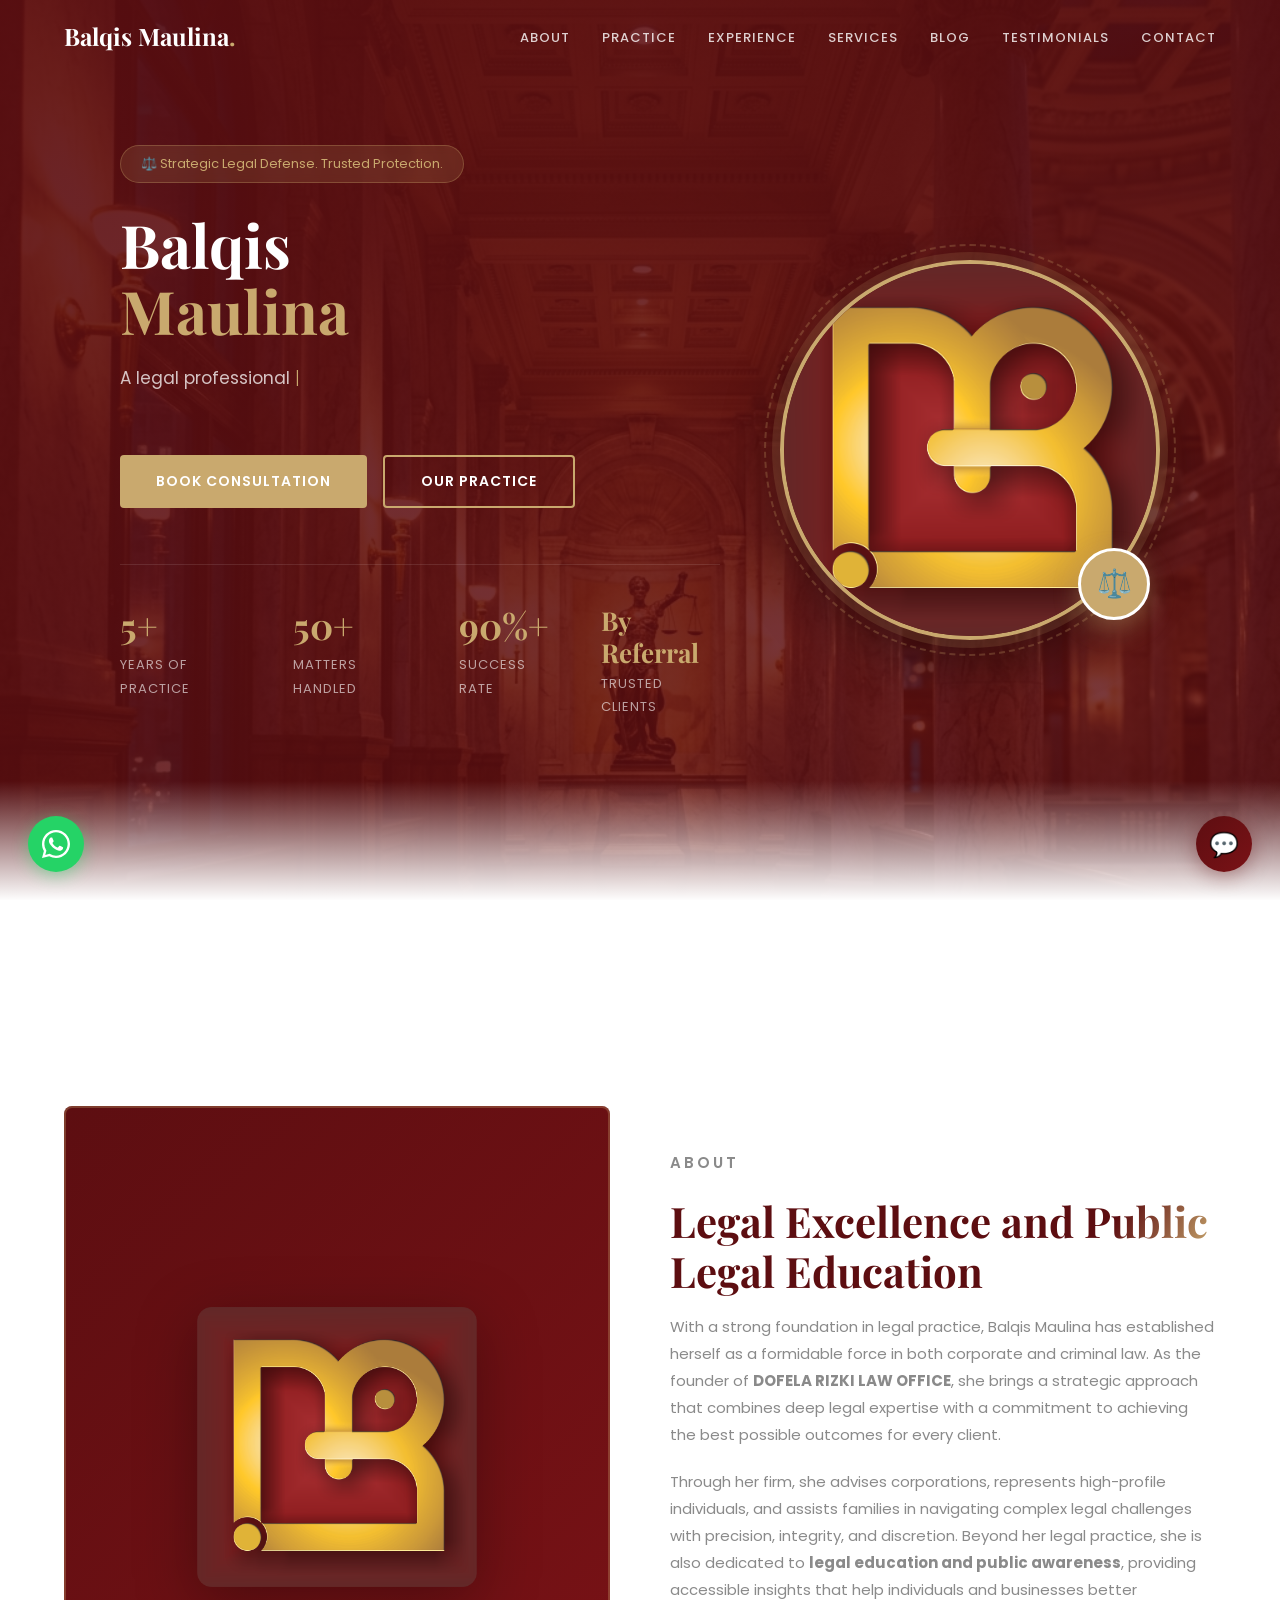
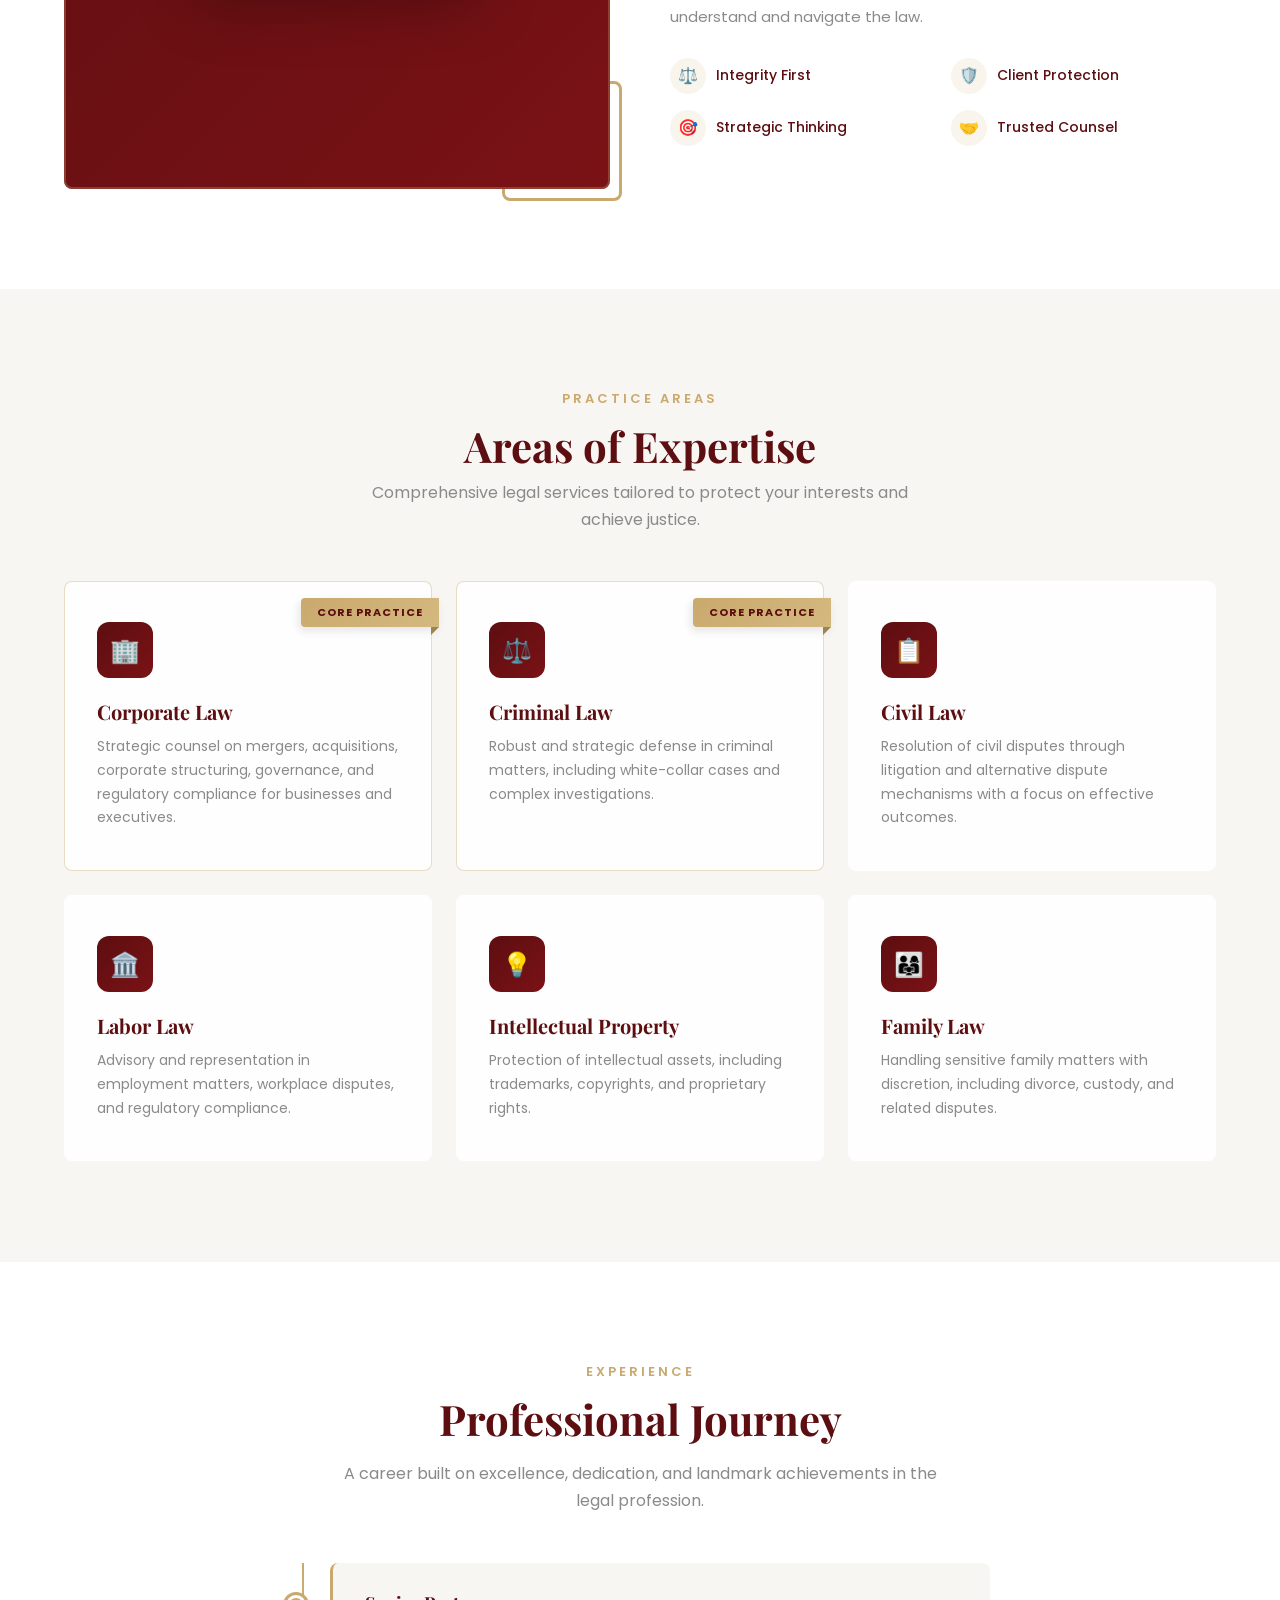
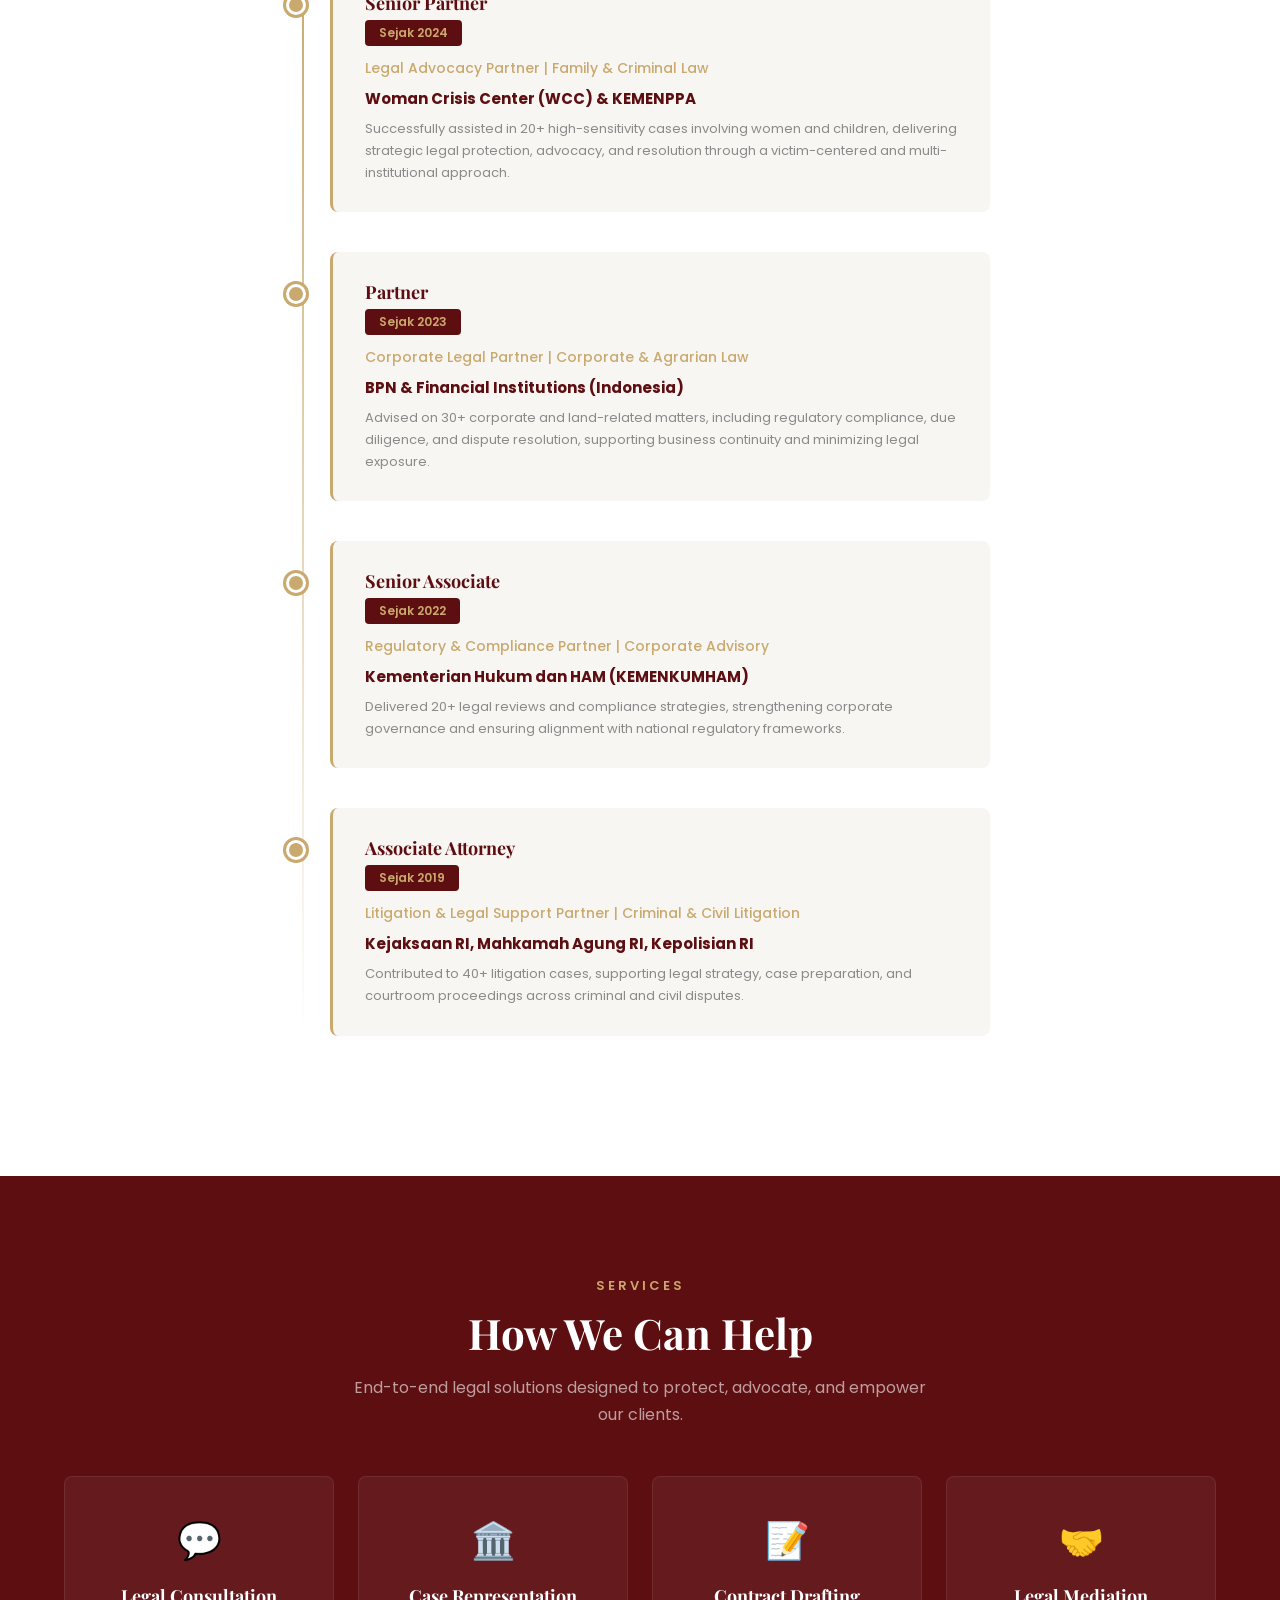
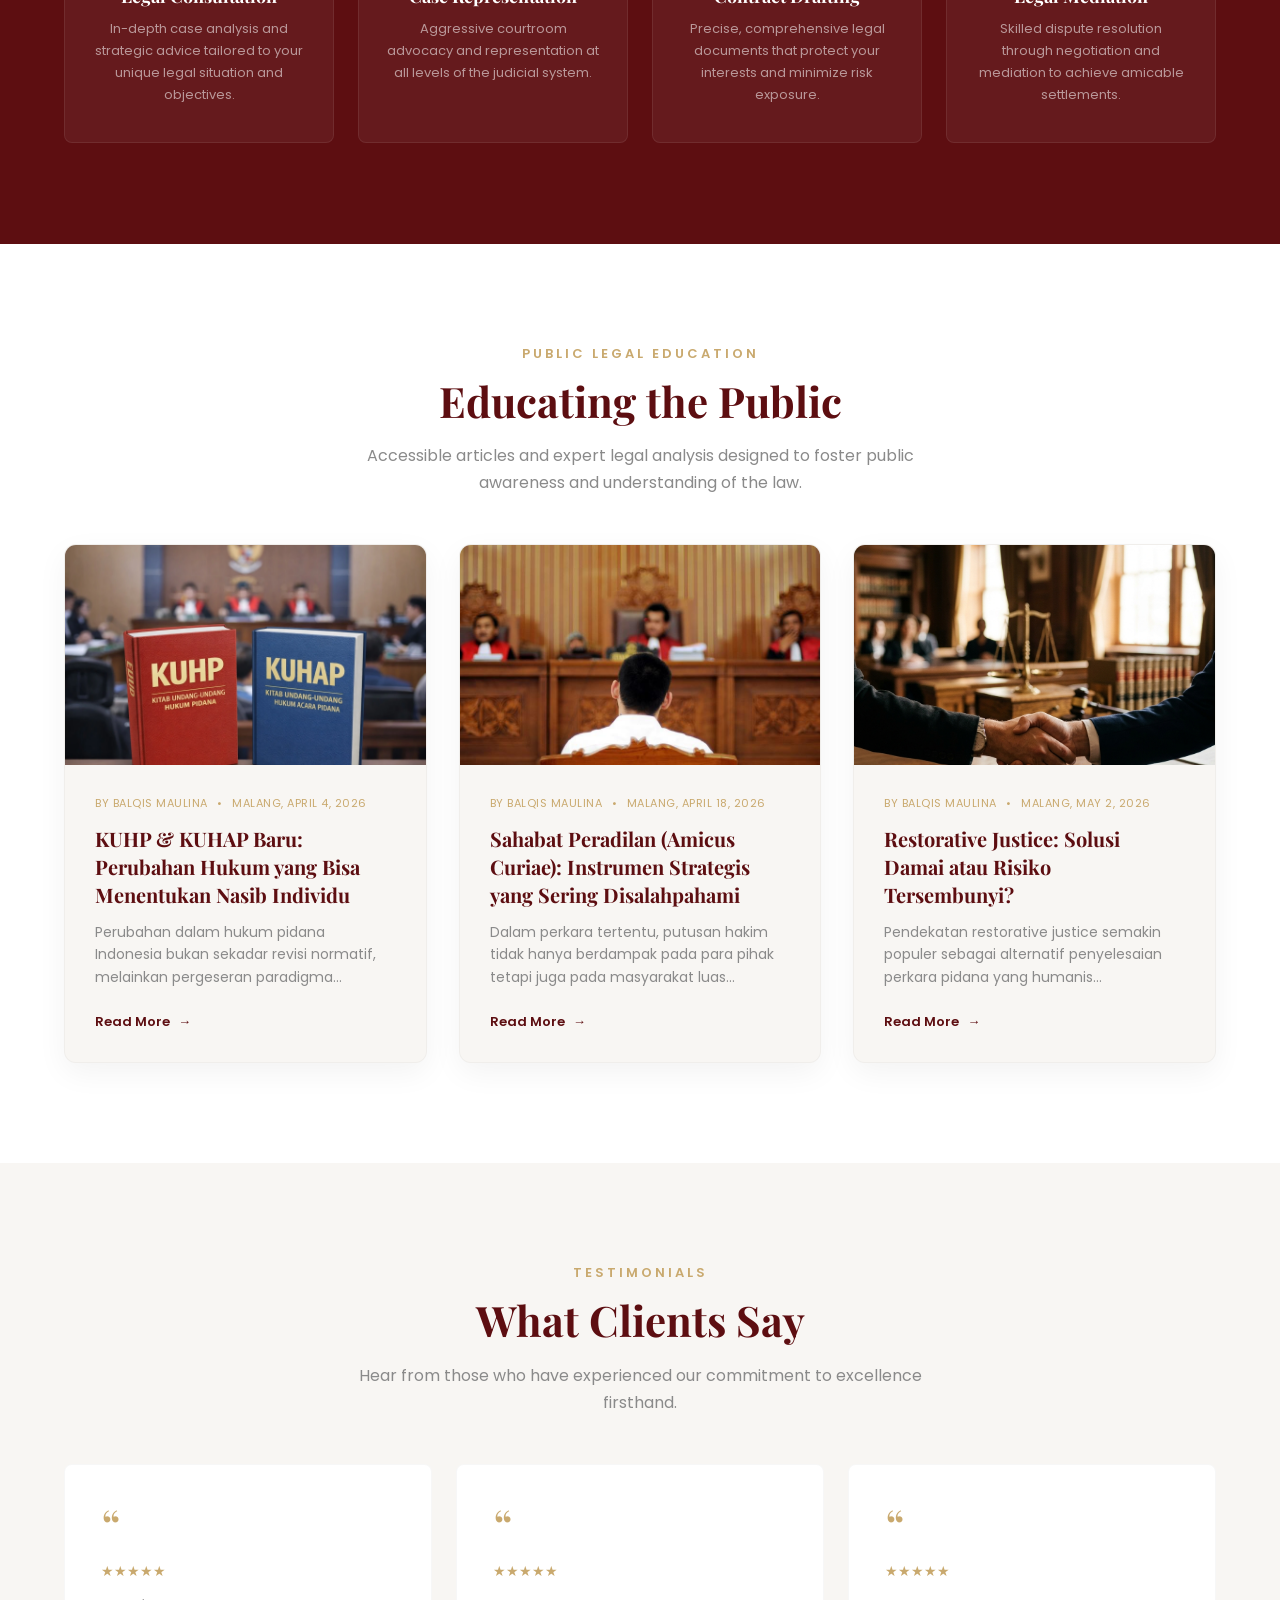
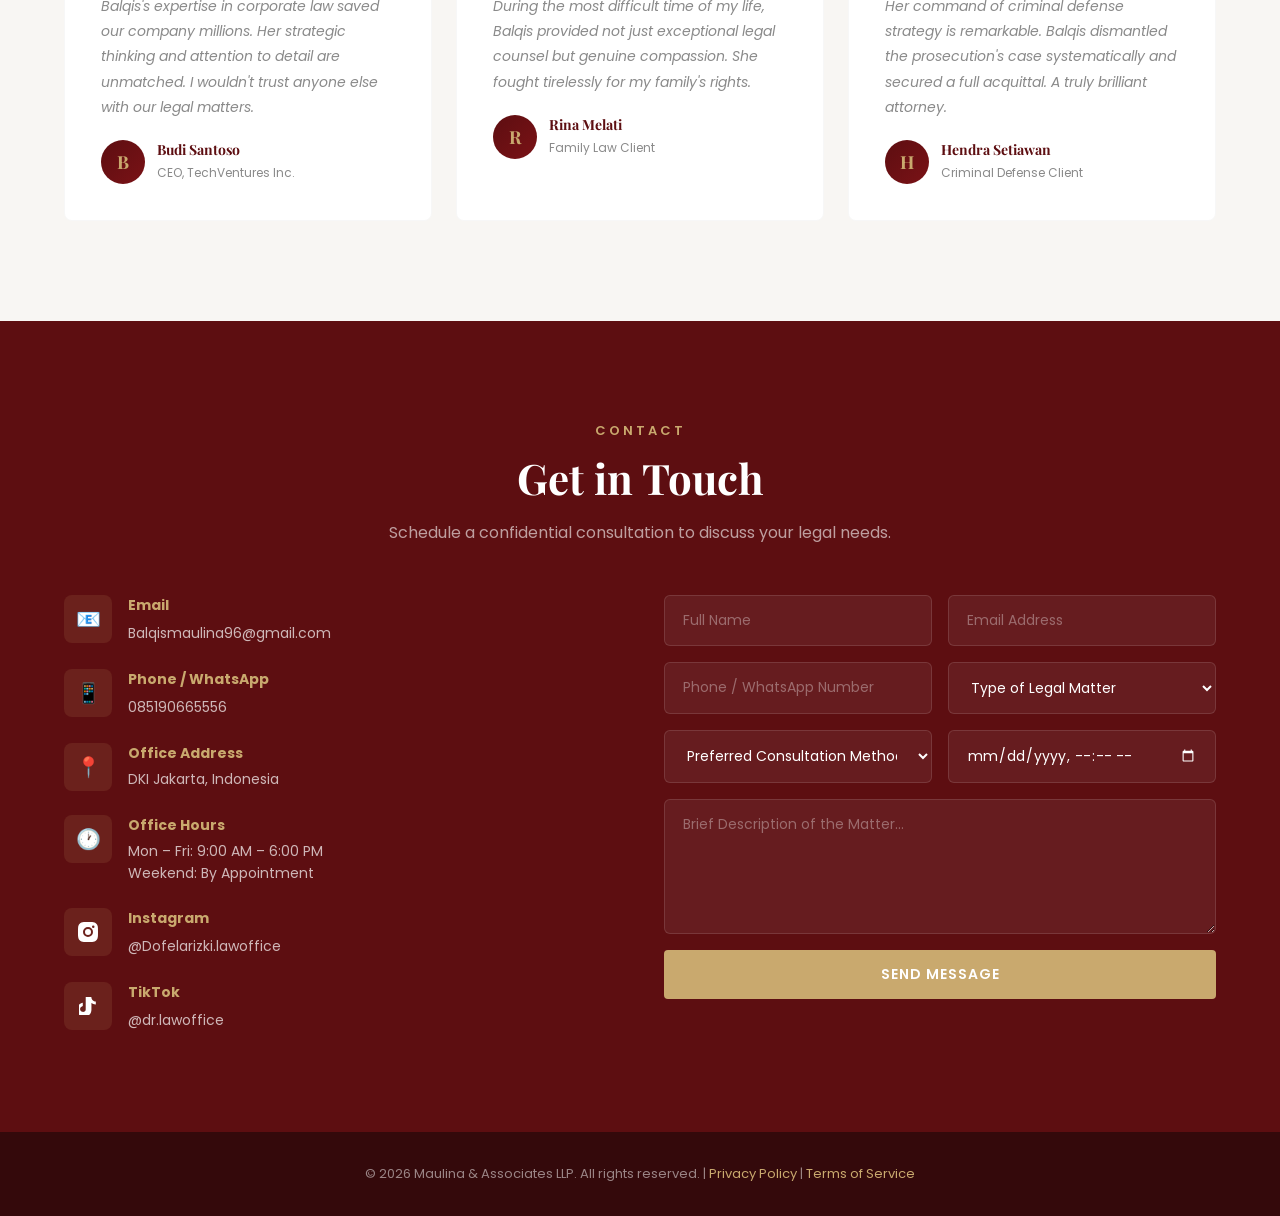
==== commit b90ff44a: "update" ====
--- a/index.html
+++ b/index.html
@@ -511,7 +511,7 @@
           <div class="blog-card fade-in">
             <div class="blog-image-wrapper">
               <img
-                src="assets/blog/kuhp-kuhap-baru.png"
+                src="assets/blog/artikel 1.webp"
                 alt="KUHP & KUHAP Baru"
               />
             </div>
@@ -519,7 +519,7 @@
               <div class="blog-meta">
                 <span>By Balqis Maulina</span>
                 <span>•</span>
-                <span>April 4, 2026</span>
+                <span>Malang, April 4, 2026</span>
               </div>
               <h3>
                 KUHP & KUHAP Baru: Perubahan Hukum yang Bisa Menentukan Nasib
@@ -538,13 +538,13 @@
           <!-- Blog Card 2 -->
           <div class="blog-card fade-in">
             <div class="blog-image-wrapper">
-              <img src="assets/blog/amicus-curiae.png" alt="Amicus Curiae" />
+              <img src="assets/blog/artikel 2.jpeg" alt="Amicus Curiae" />
             </div>
             <div class="blog-card-content">
               <div class="blog-meta">
                 <span>By Balqis Maulina</span>
                 <span>•</span>
-                <span>April 18, 2026</span>
+                <span>Malang, April 18, 2026</span>
               </div>
               <h3>
                 Sahabat Peradilan (Amicus Curiae): Instrumen Strategis yang
@@ -574,7 +574,7 @@
               <div class="blog-meta">
                 <span>By Balqis Maulina</span>
                 <span>•</span>
-                <span>May 2, 2026</span>
+                <span>Malang, May 2, 2026</span>
               </div>
               <h3>
                 Restorative Justice: Solusi Damai atau Risiko Tersembunyi?
@@ -615,9 +615,9 @@
               wouldn't trust anyone else with our legal matters.
             </p>
             <div class="client">
-              <div class="client-avatar">R</div>
+              <div class="client-avatar">B</div>
               <div class="client-info">
-                <h4>Robert Chen</h4>
+                <h4>Budi Santoso</h4>
                 <span>CEO, TechVentures Inc.</span>
               </div>
             </div>
@@ -631,9 +631,9 @@
               tirelessly for my family's rights.
             </p>
             <div class="client">
-              <div class="client-avatar">S</div>
+              <div class="client-avatar">R</div>
               <div class="client-info">
-                <h4>Sarah Mitchell</h4>
+                <h4>Rina Melati</h4>
                 <span>Family Law Client</span>
               </div>
             </div>
@@ -647,9 +647,9 @@
               full acquittal. A truly brilliant attorney.
             </p>
             <div class="client">
-              <div class="client-avatar">M</div>
+              <div class="client-avatar">H</div>
               <div class="client-info">
-                <h4>Michael Torres</h4>
+                <h4>Hendra Setiawan</h4>
                 <span>Criminal Defense Client</span>
               </div>
             </div>
--- a/style.css
+++ b/style.css
@@ -2028,14 +2028,18 @@
 }
 
 .blog-meta {
-  display: flex;
-  align-items: center;
-  gap: 12px;
-  font-size: 12px;
+  font-size: 11px;
   color: var(--gold);
   text-transform: uppercase;
-  letter-spacing: 1px;
+  letter-spacing: 0.5px;
   margin-bottom: 12px;
+  line-height: 1.6;
+}
+.blog-meta span {
+  display: inline;
+}
+.blog-meta span:nth-child(2) {
+  margin: 0 6px;
 }
 
 .blog-card h3 {
@@ -2112,11 +2116,16 @@
 }
 
 .post-meta-detailed {
-  display: flex;
-  justify-content: center;
-  gap: 24px;
+  text-align: center;
   font-size: 14px;
   color: var(--gold);
+  line-height: 1.8;
+}
+.post-meta-detailed span {
+  display: inline-block;
+}
+.post-meta-detailed span:nth-child(even) {
+  margin: 0 12px;
 }
 
 .blog-post-content {
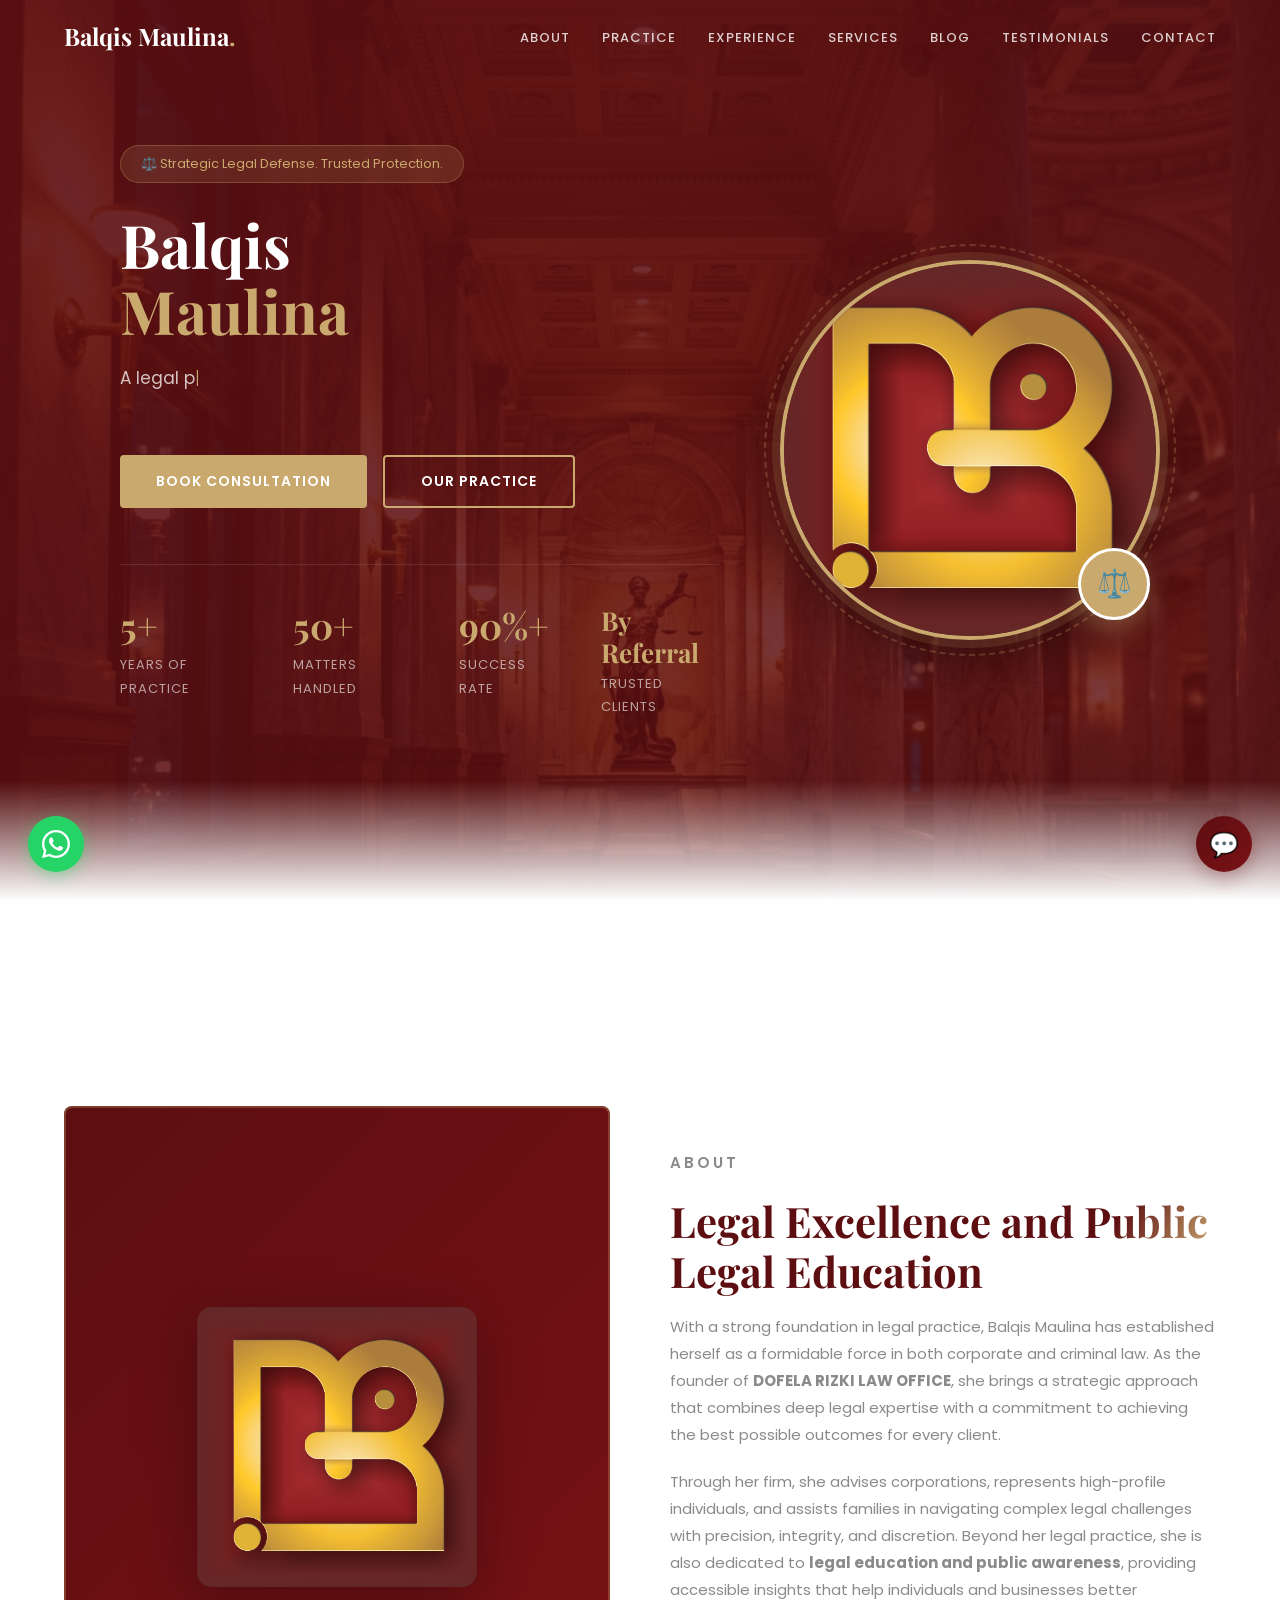
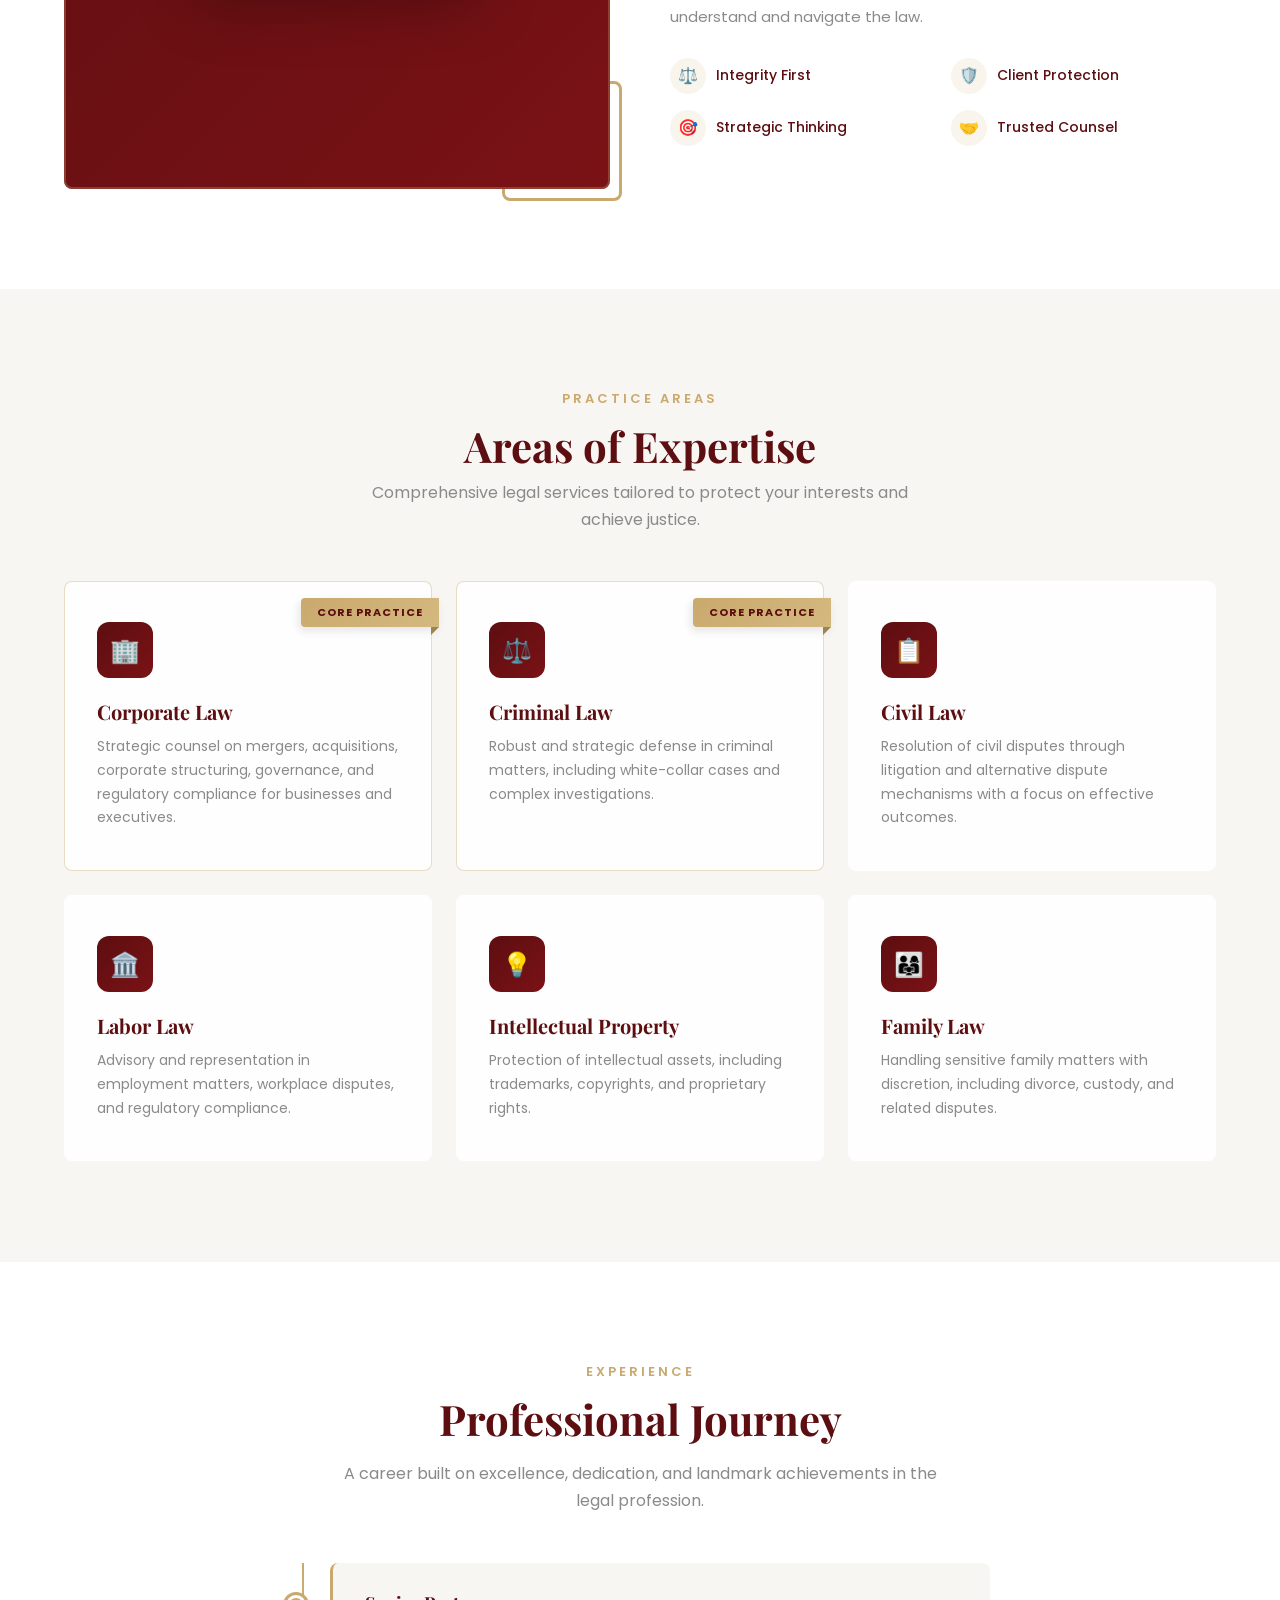
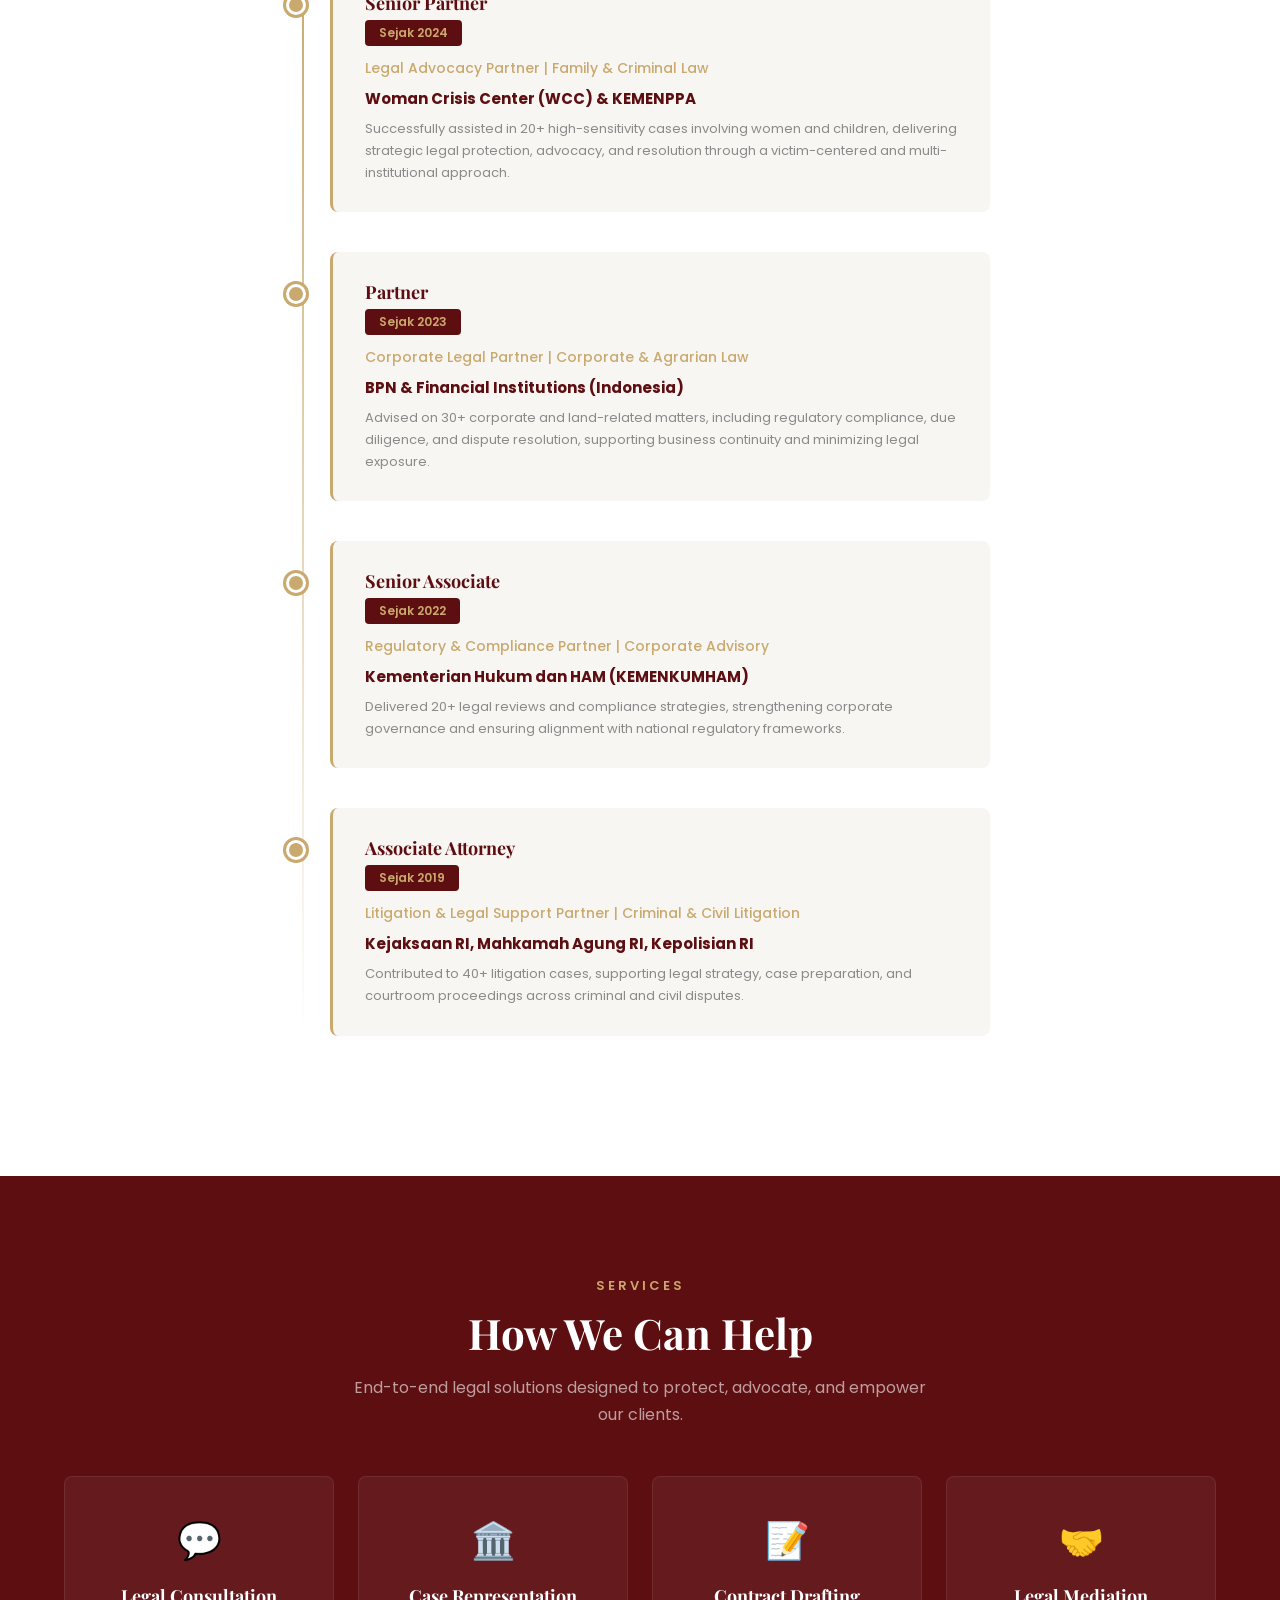
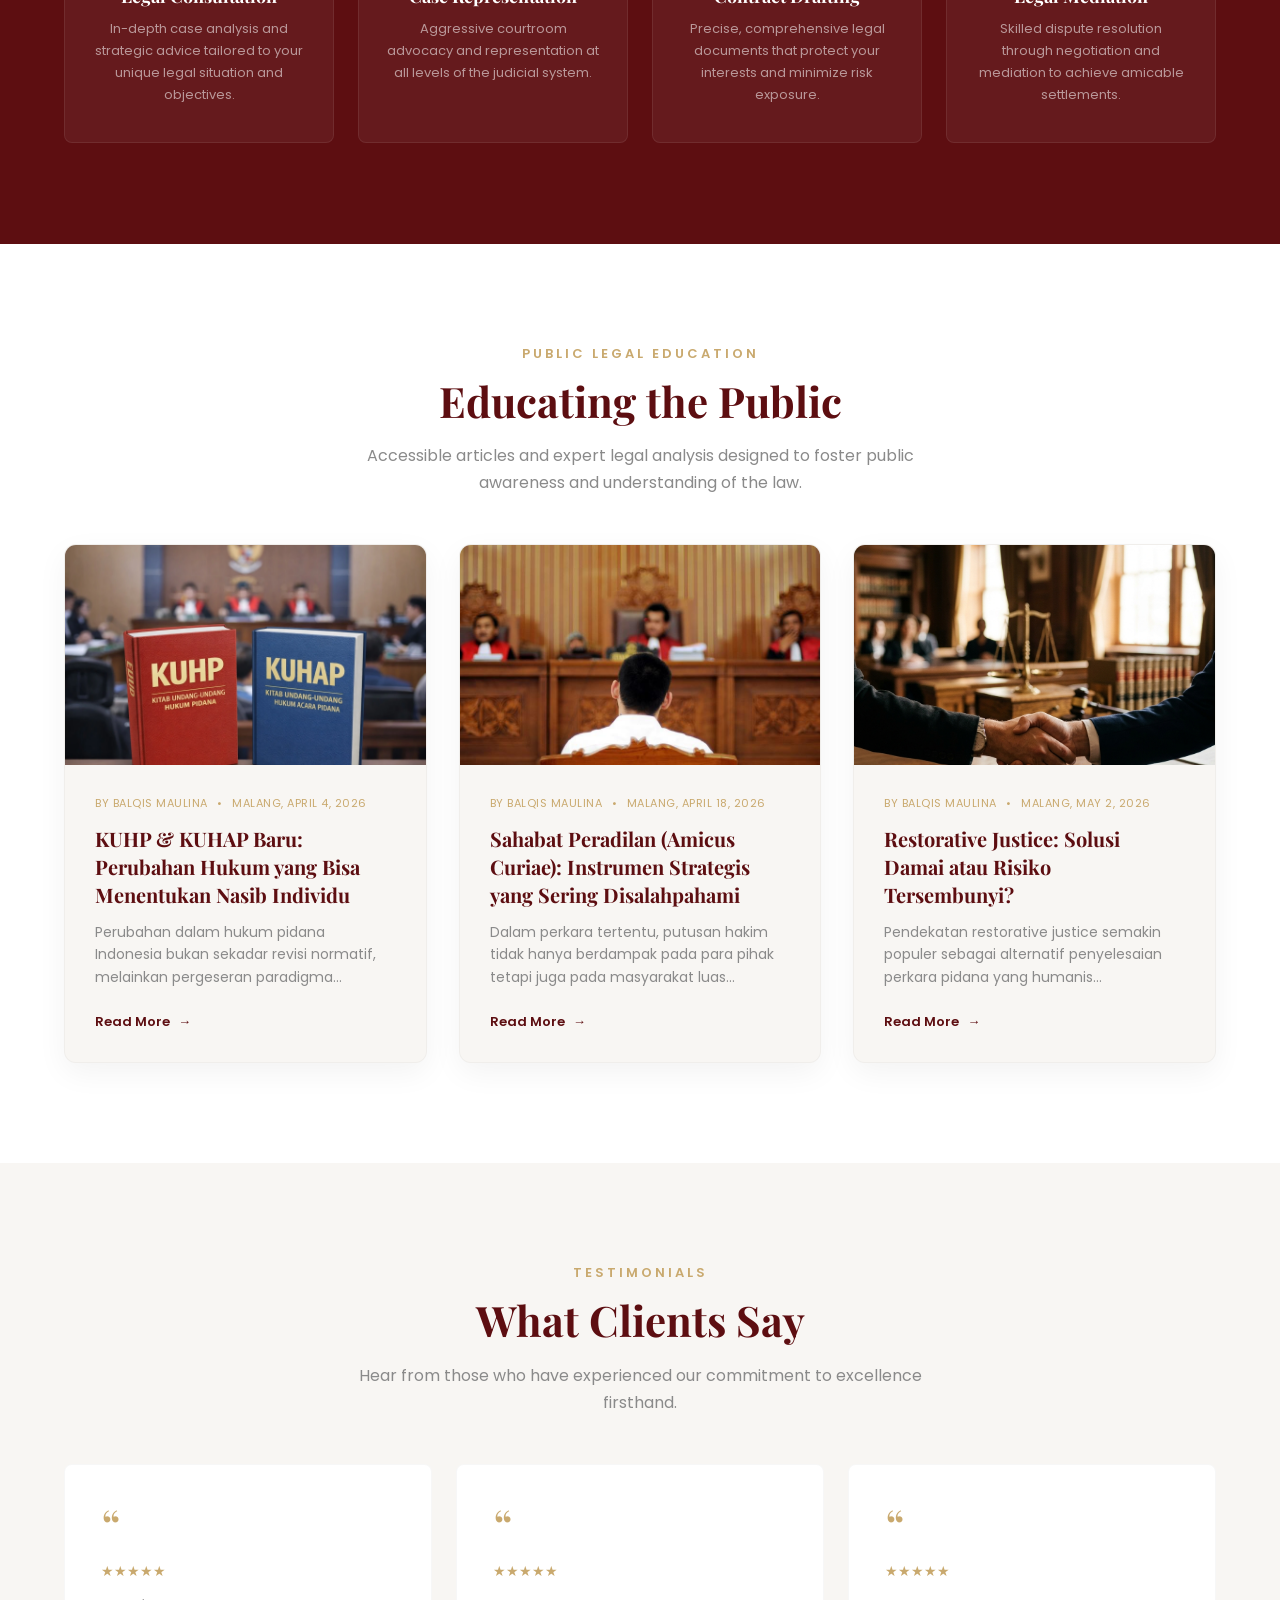
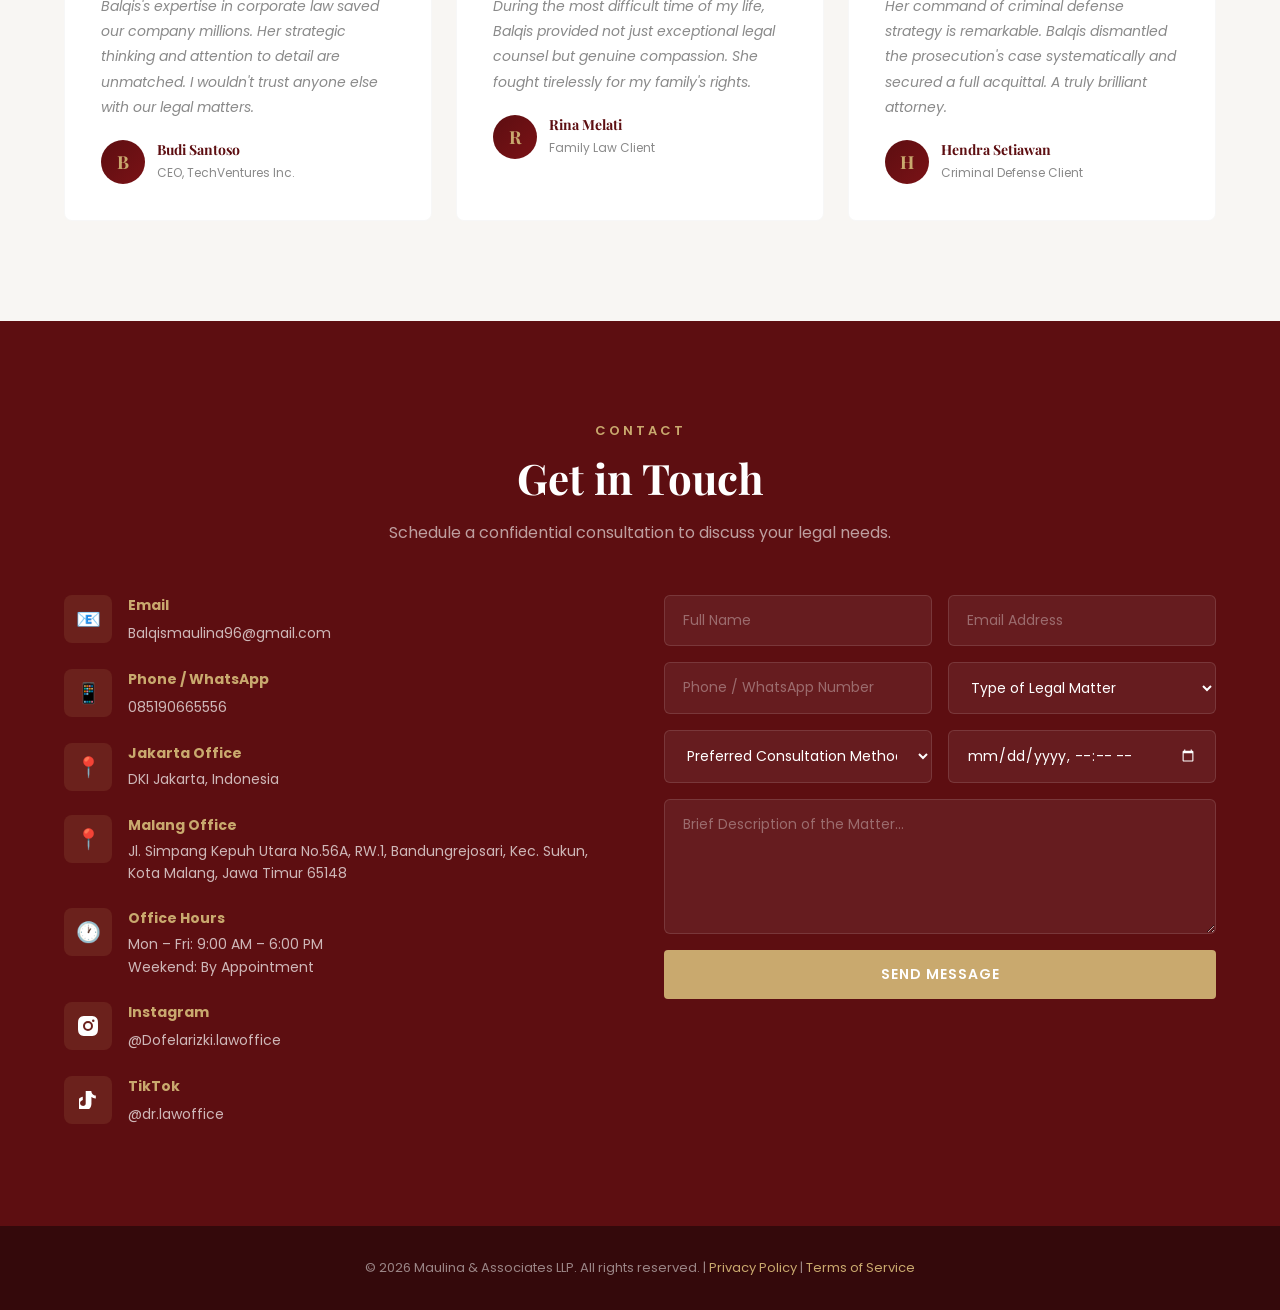
==== commit 28352d9f: "update" ====
--- a/index.html
+++ b/index.html
@@ -691,8 +691,15 @@
             <div class="contact-item">
               <div class="c-icon">📍</div>
               <div>
-                <h4>Office Address</h4>
+                <h4>Jakarta Office</h4>
                 <p>DKI Jakarta, Indonesia</p>
+              </div>
+            </div>
+            <div class="contact-item">
+              <div class="c-icon">📍</div>
+              <div>
+                <h4>Malang Office</h4>
+                <p>Jl. Simpang Kepuh Utara No.56A, RW.1, Bandungrejosari, Kec. Sukun, Kota Malang, Jawa Timur 65148</p>
               </div>
             </div>
             <div class="contact-item">
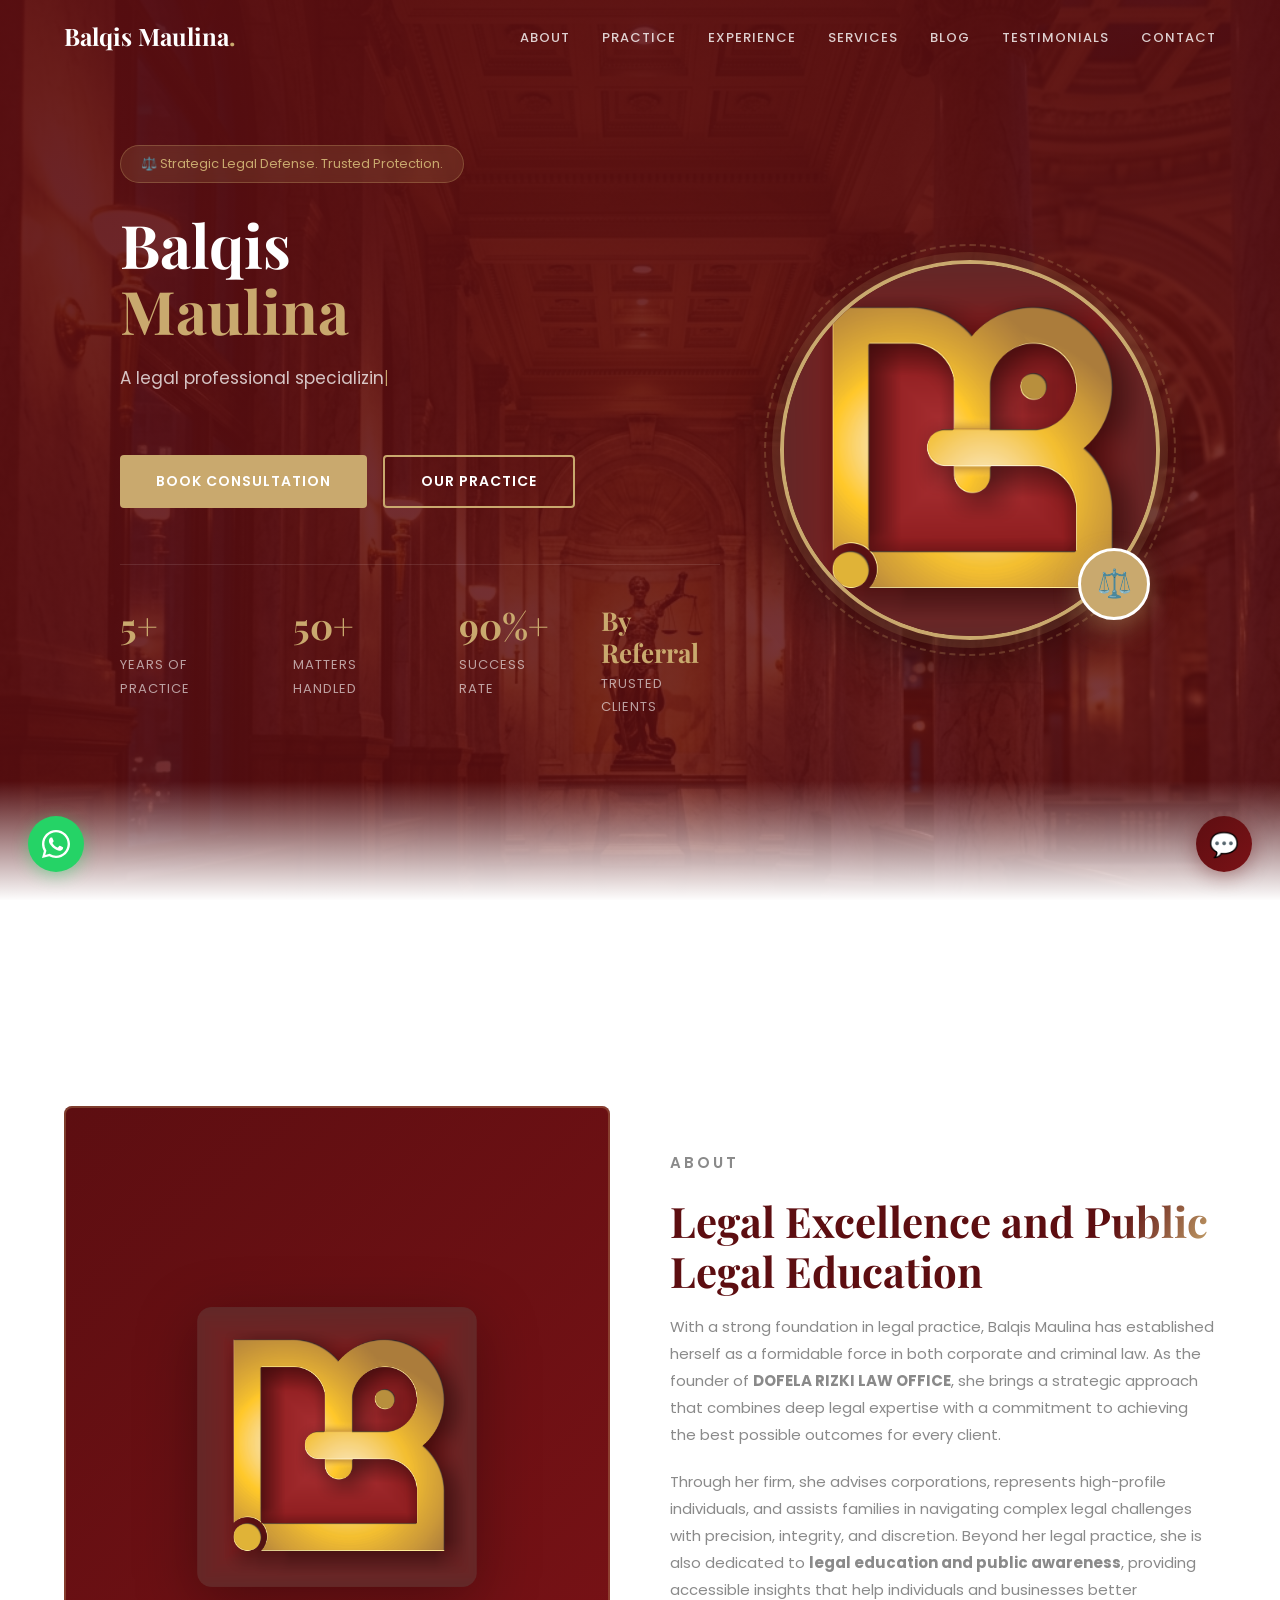
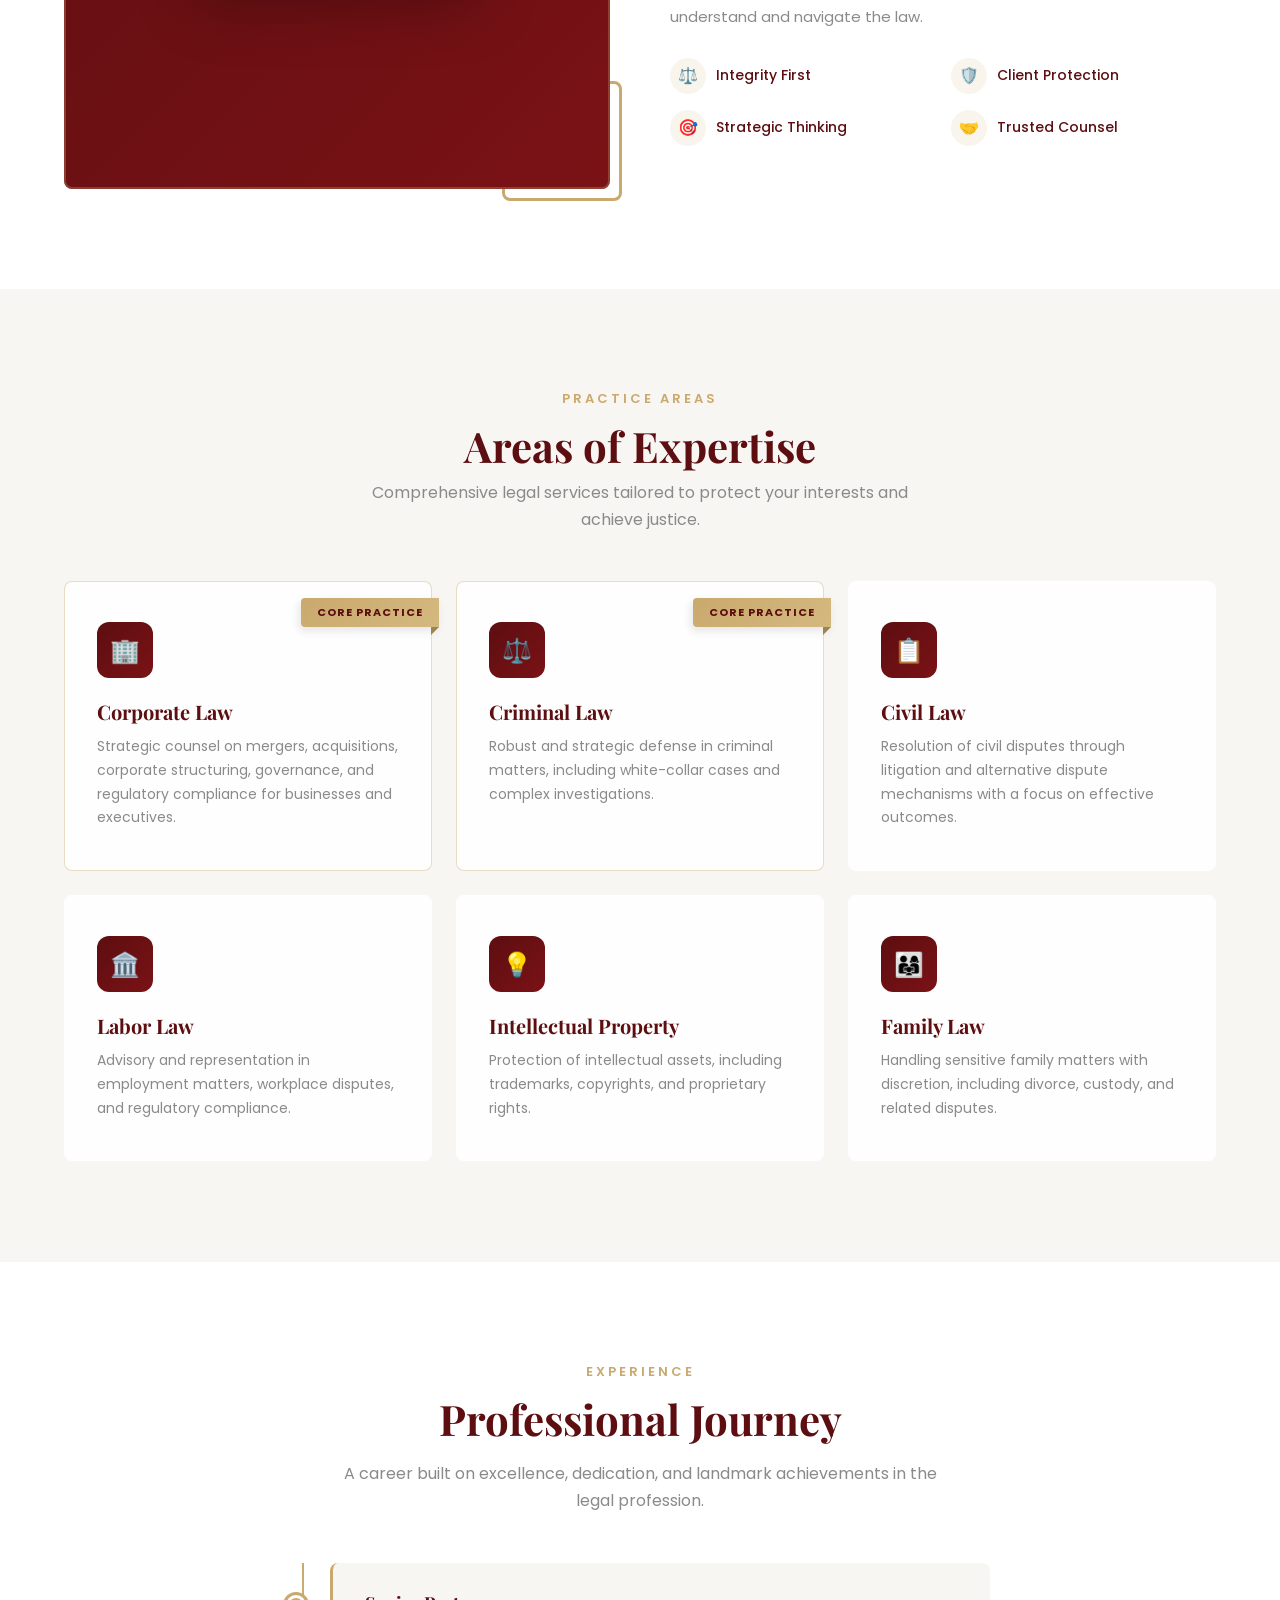
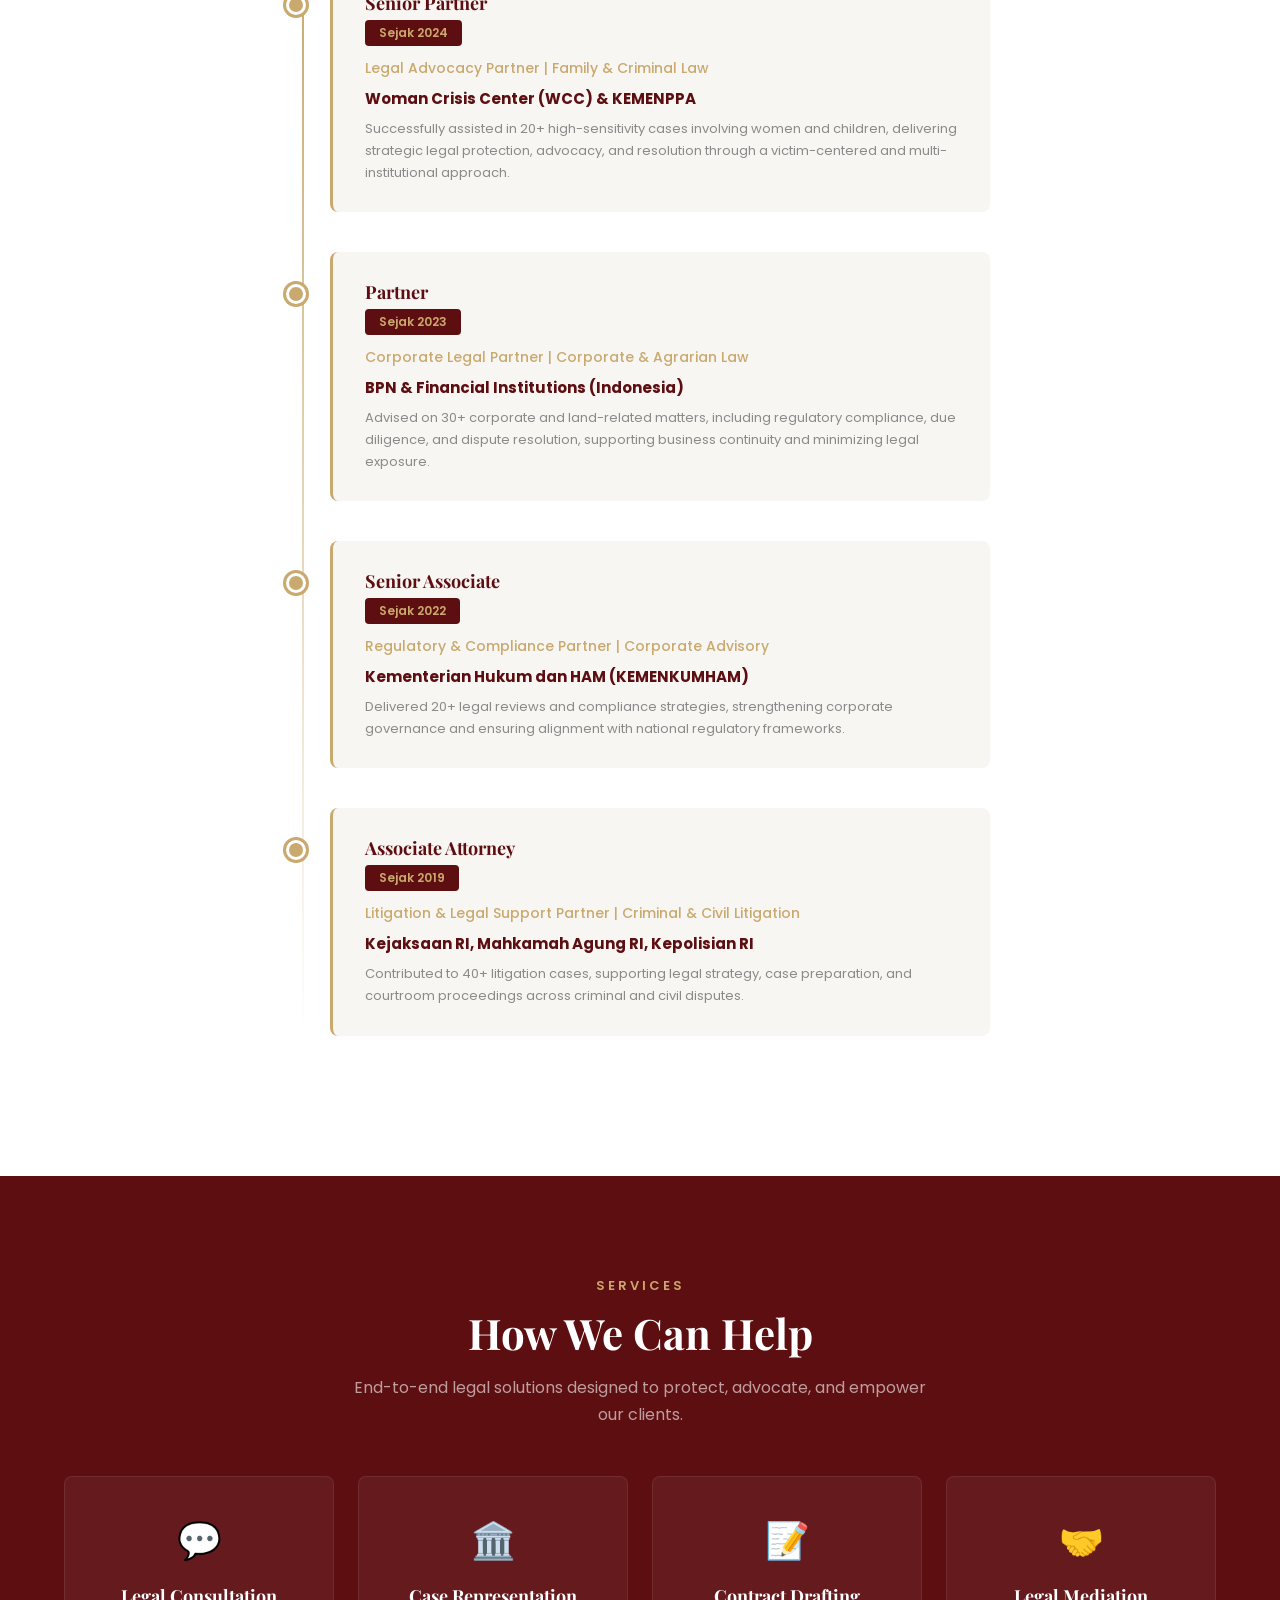
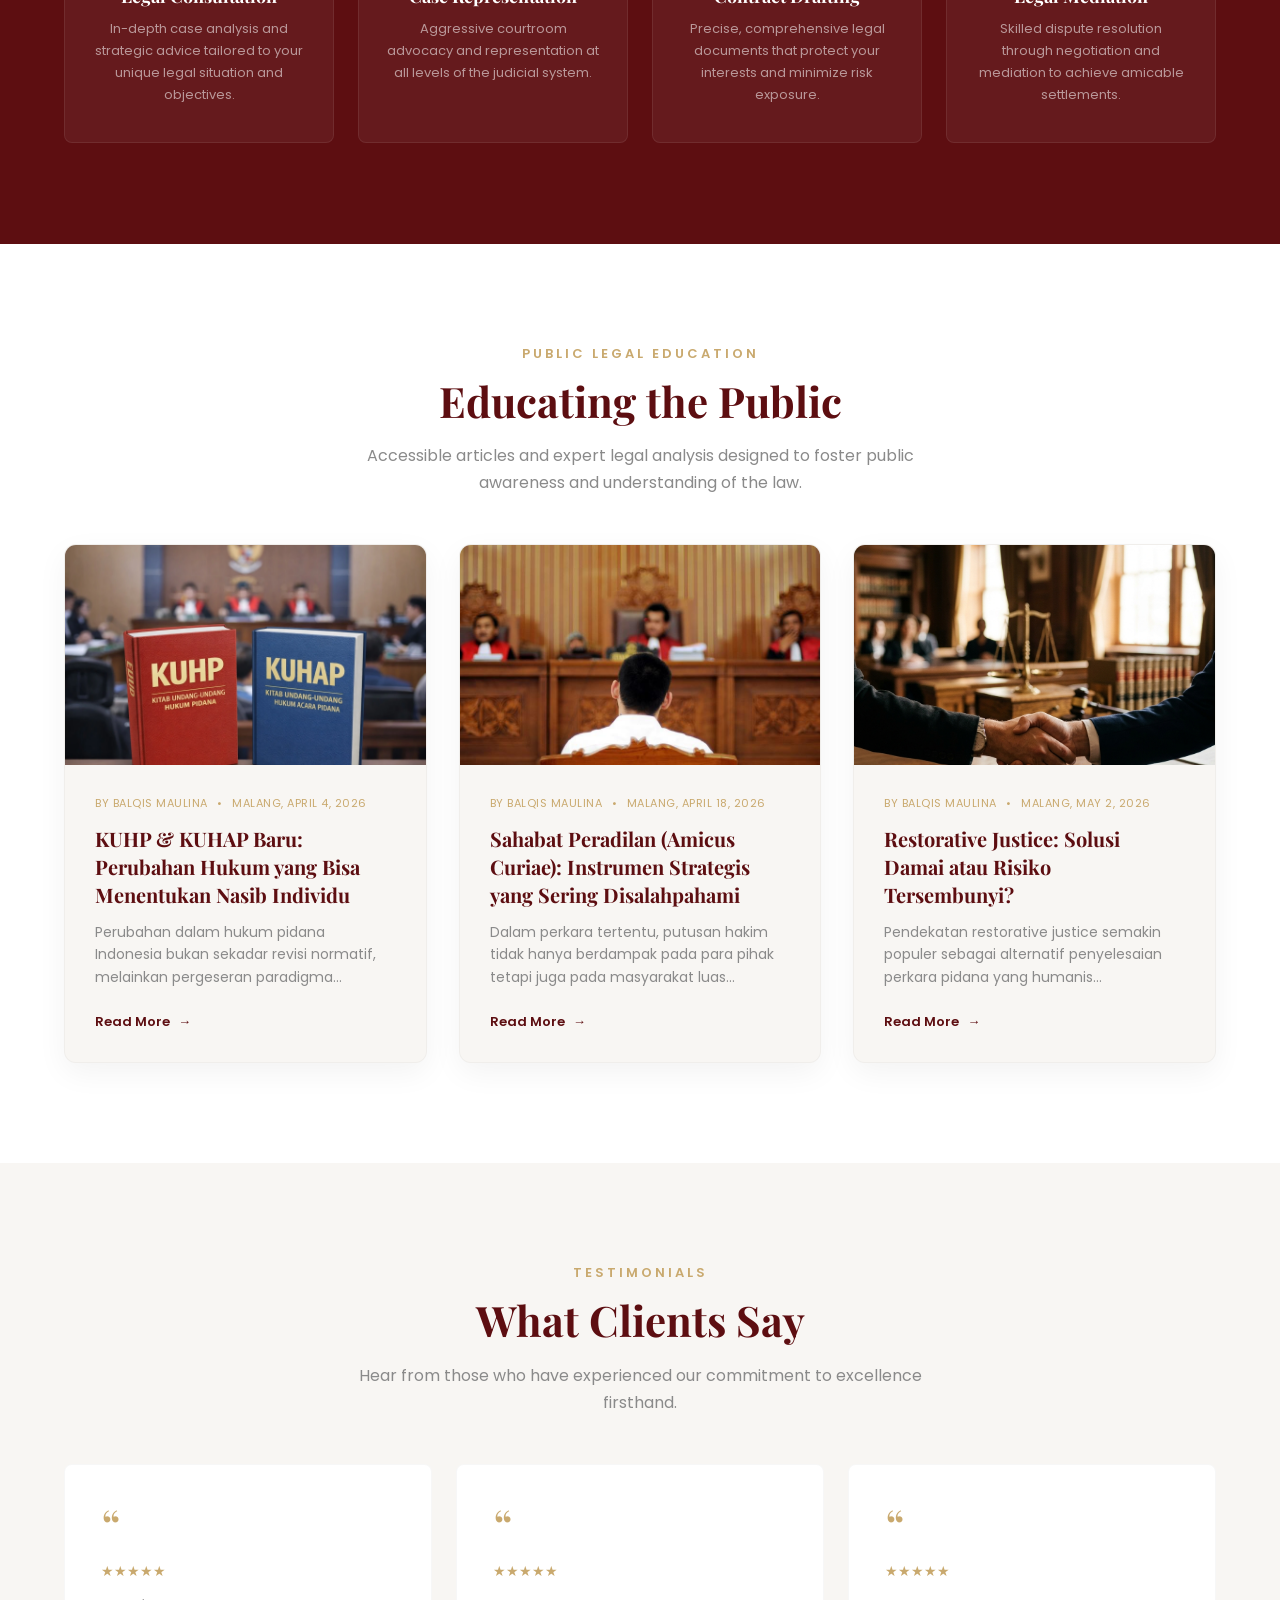
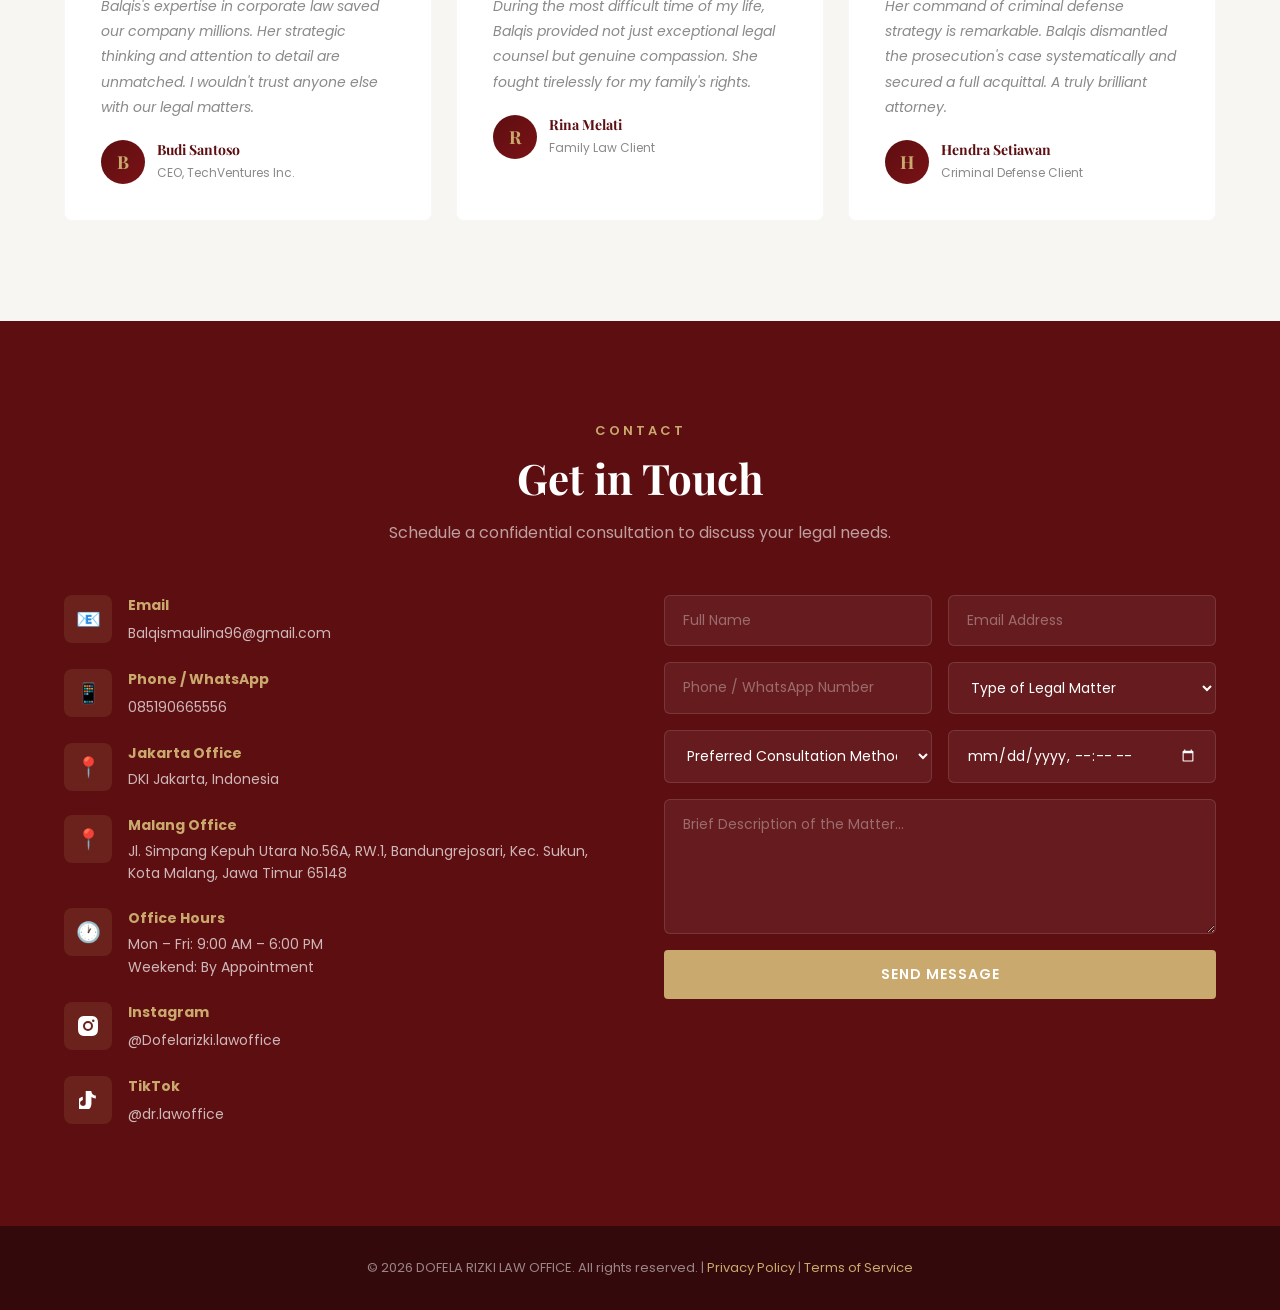
==== commit 0baa8805: "feat: add three blog posts and implement null-safe element checks in script.js" ====
--- a/index.html
+++ b/index.html
@@ -6,7 +6,7 @@
     <title>Balqis Maulina | Corporate & Criminal Attorney</title>
     <meta
       name="description"
-      content="Balqis Maulina - Premier Corporate & Criminal Attorney with 15+ years of experience. Expert legal counsel in corporate, criminal, civil, and family law."
+      content="Balqis Maulina - Premier Corporate & Criminal Attorney with 5+ years of experience. Expert legal counsel in corporate, criminal, civil, and family law."
     />
 
     <!-- Favicon -->
@@ -20,7 +20,7 @@
     />
     <meta
       property="og:description"
-      content="Premier Attorney with 15+ years of experience. Expert legal counsel in corporate, criminal, civil, and family law."
+      content="Premier Attorney with 5+ years of experience. Expert legal counsel in corporate, criminal, civil, and family law."
     />
     <meta
       property="og:image"
@@ -50,7 +50,7 @@
     />
     <meta
       name="twitter:description"
-      content="Premier Attorney with 15+ years of experience. Expert legal counsel in corporate, criminal, civil, and family law."
+      content="Premier Attorney with 5+ years of experience. Expert legal counsel in corporate, criminal, civil, and family law."
     />
     <meta
       name="twitter:image"
@@ -821,7 +821,7 @@
     <footer>
       <div class="container">
         <p>
-          &copy; 2026 Maulina &amp; Associates LLP. All rights reserved. |
+          &copy; 2026 DOFELA RIZKI LAW OFFICE. All rights reserved. |
           <a href="#">Privacy Policy</a> | <a href="#">Terms of Service</a>
         </p>
       </div>
@@ -855,7 +855,7 @@
       <div class="chatbot-messages" id="chatbotMessages">
         <div class="chat-msg bot">
           <p>
-            Halo! 👋 Saya asisten hukum virtual Maulina & Associates. Ada yang
+            Halo! 👋 Saya asisten hukum virtual DOFELA RIZKI LAW OFFICE. Ada yang
             bisa saya bantu?
           </p>
         </div>
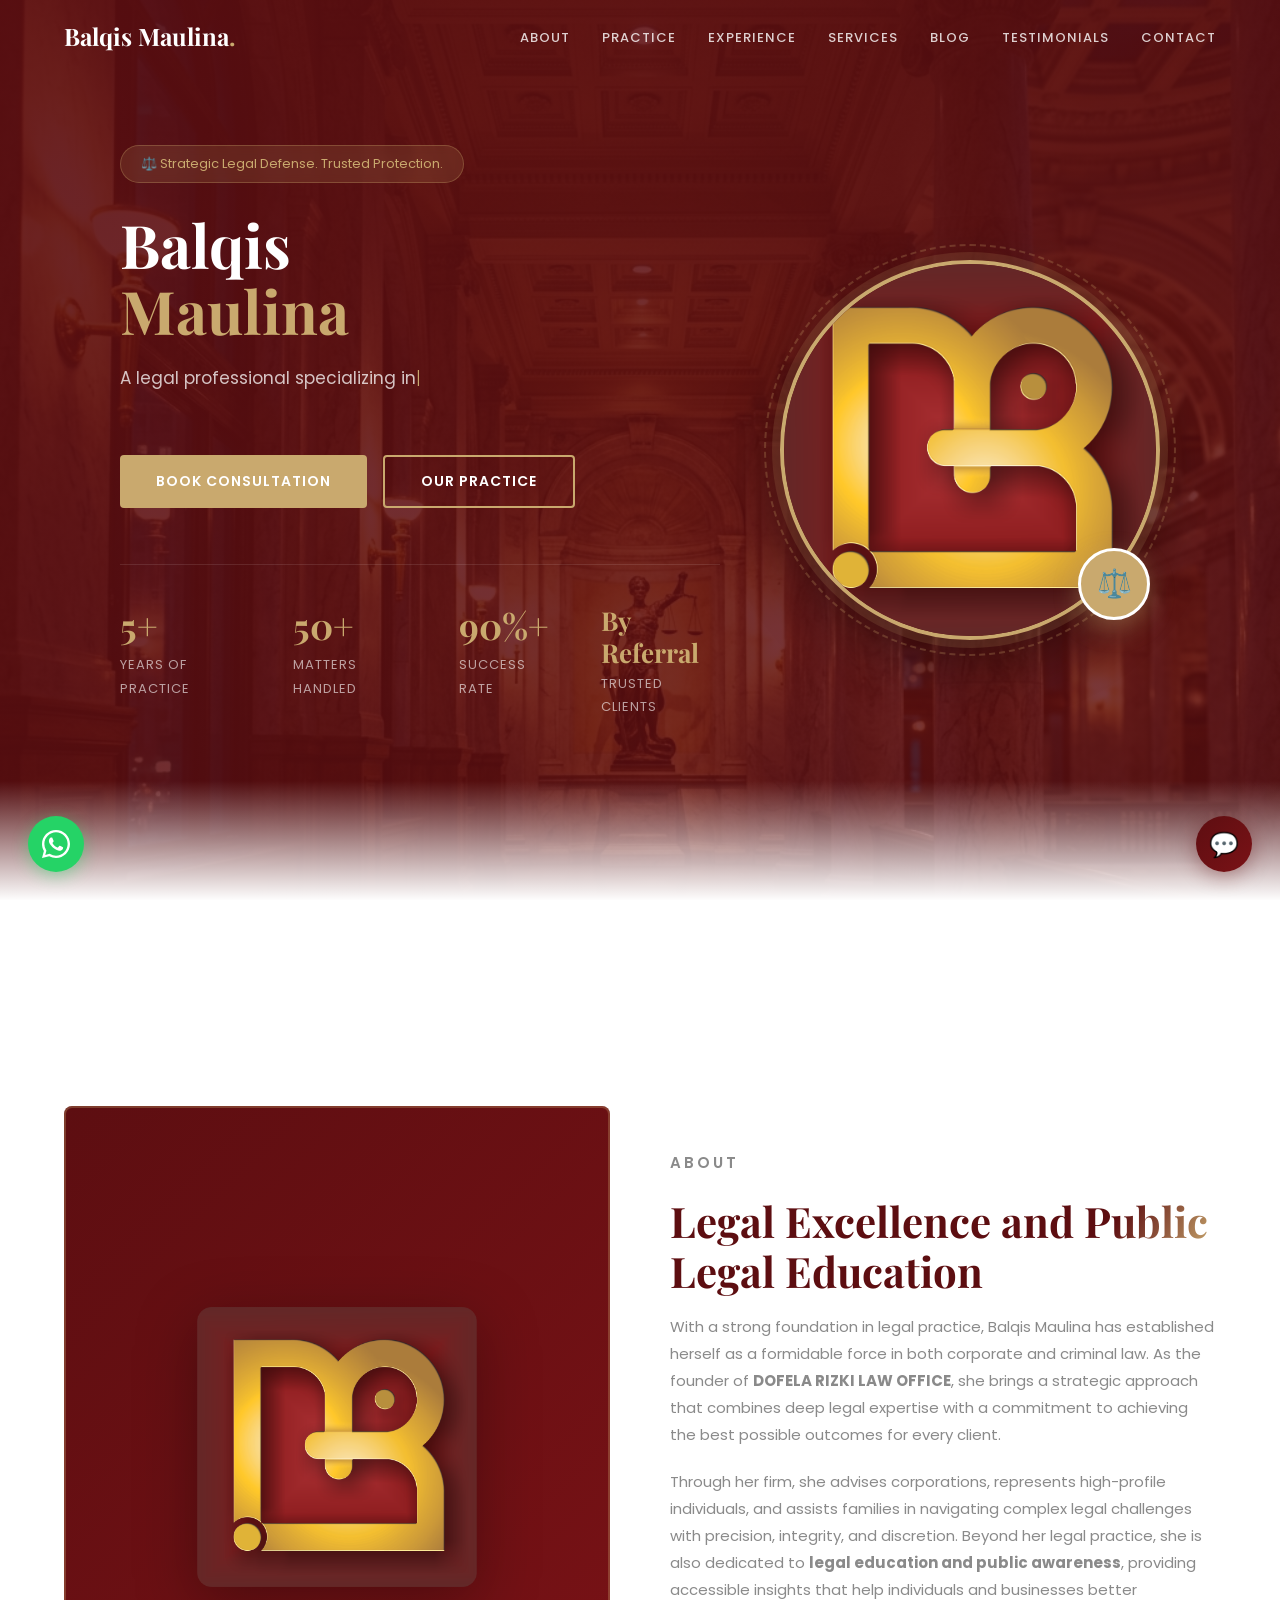
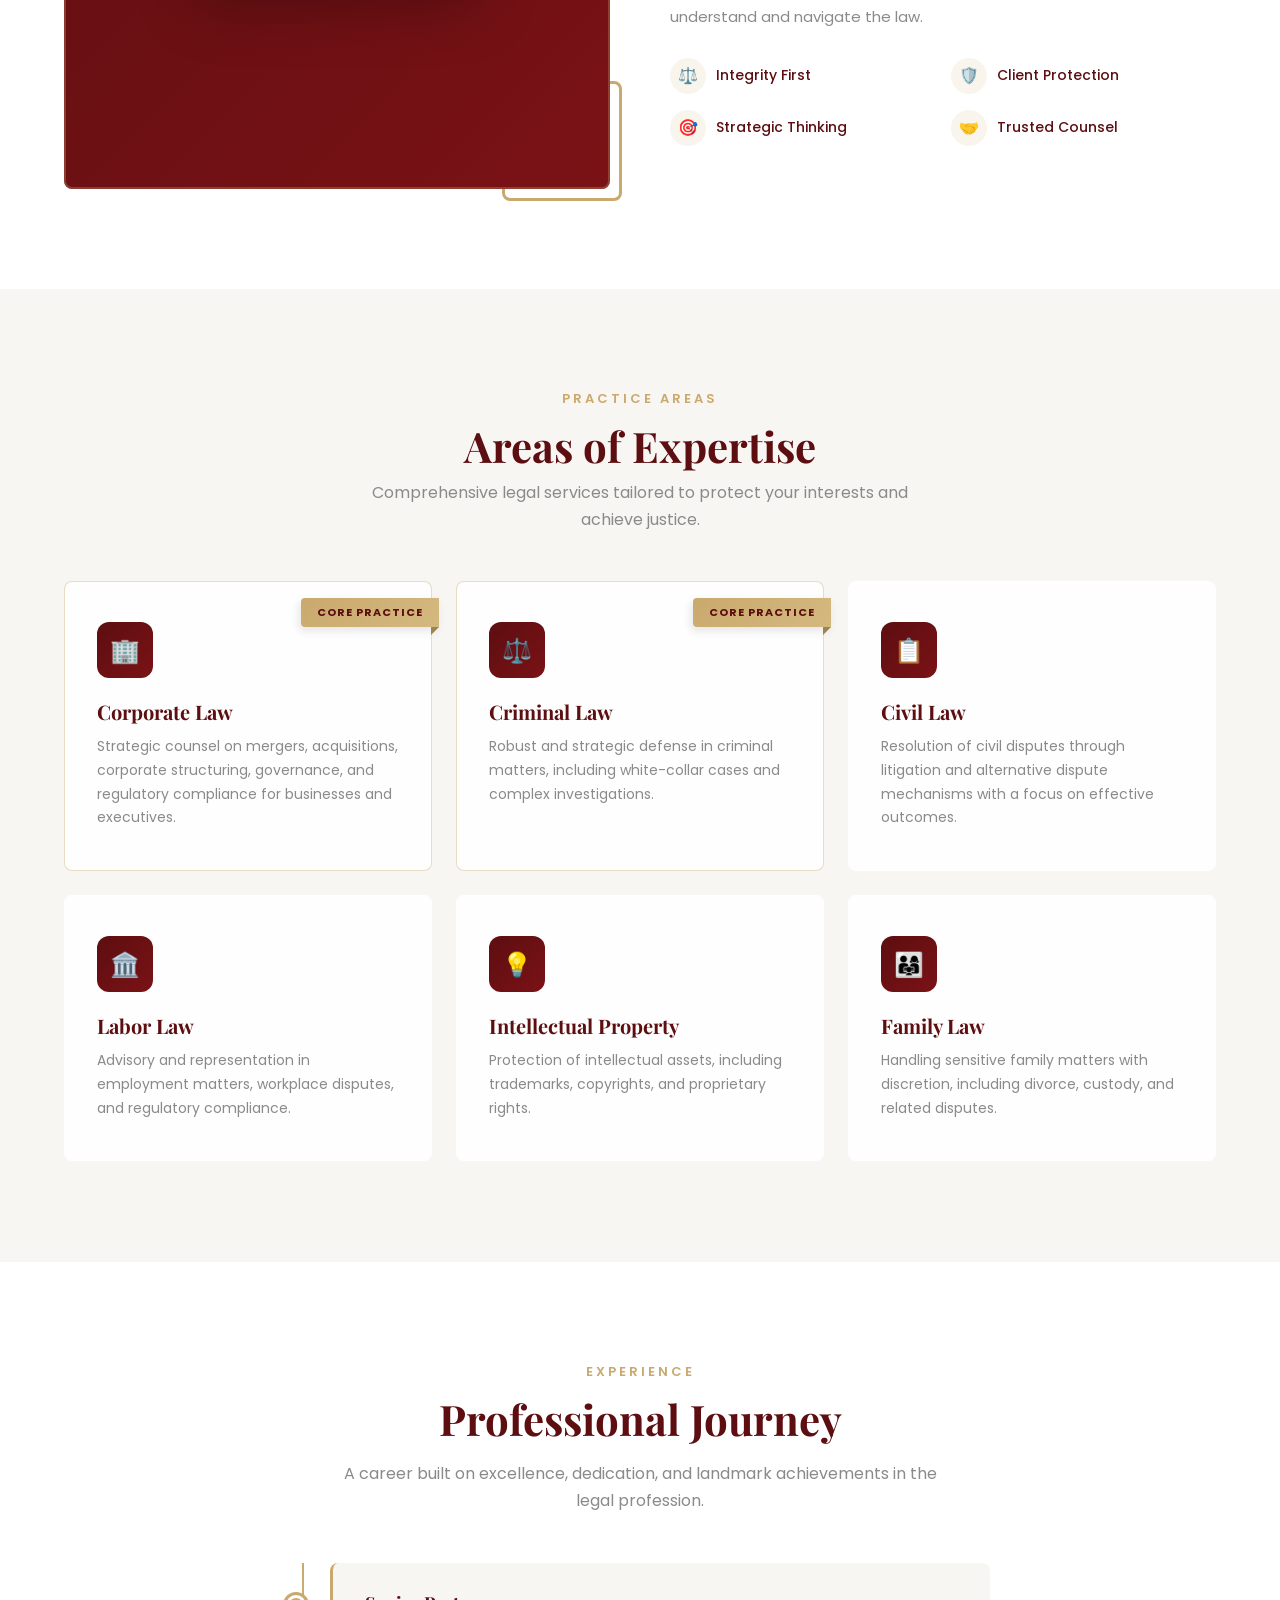
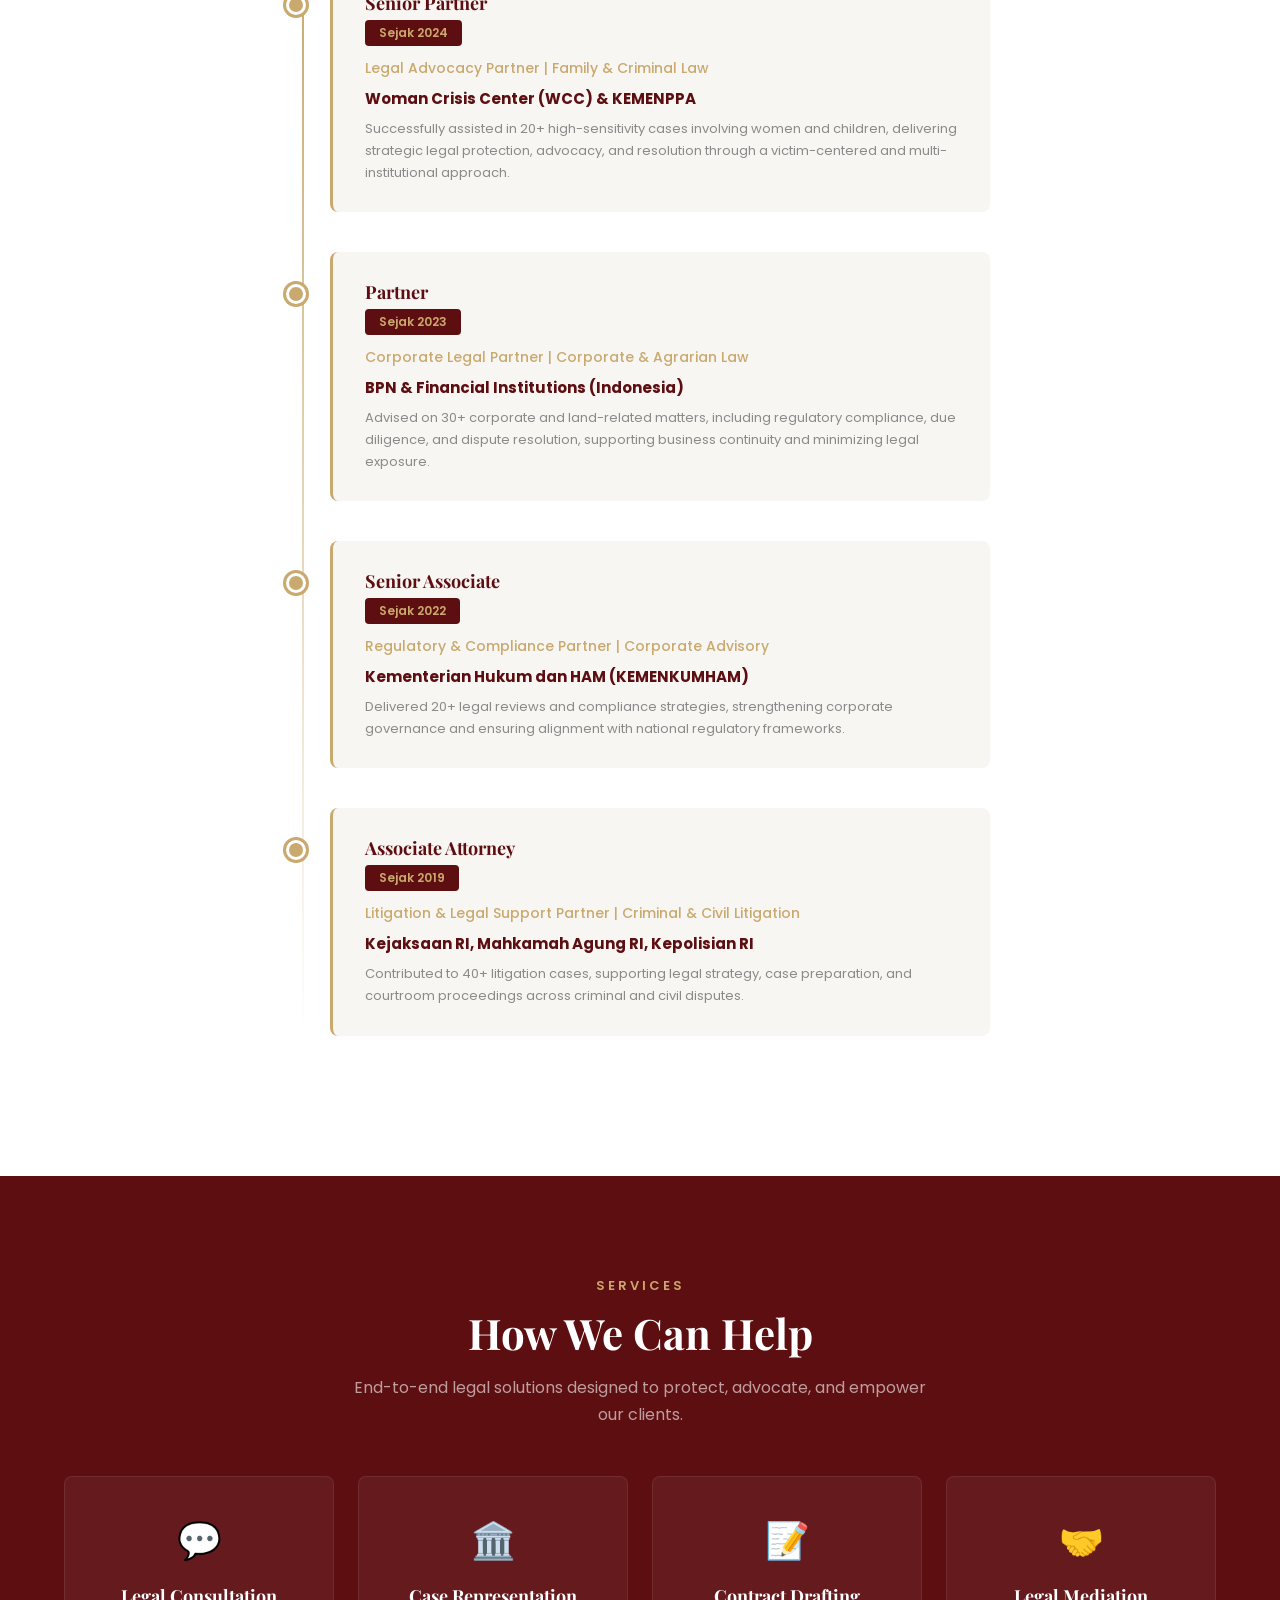
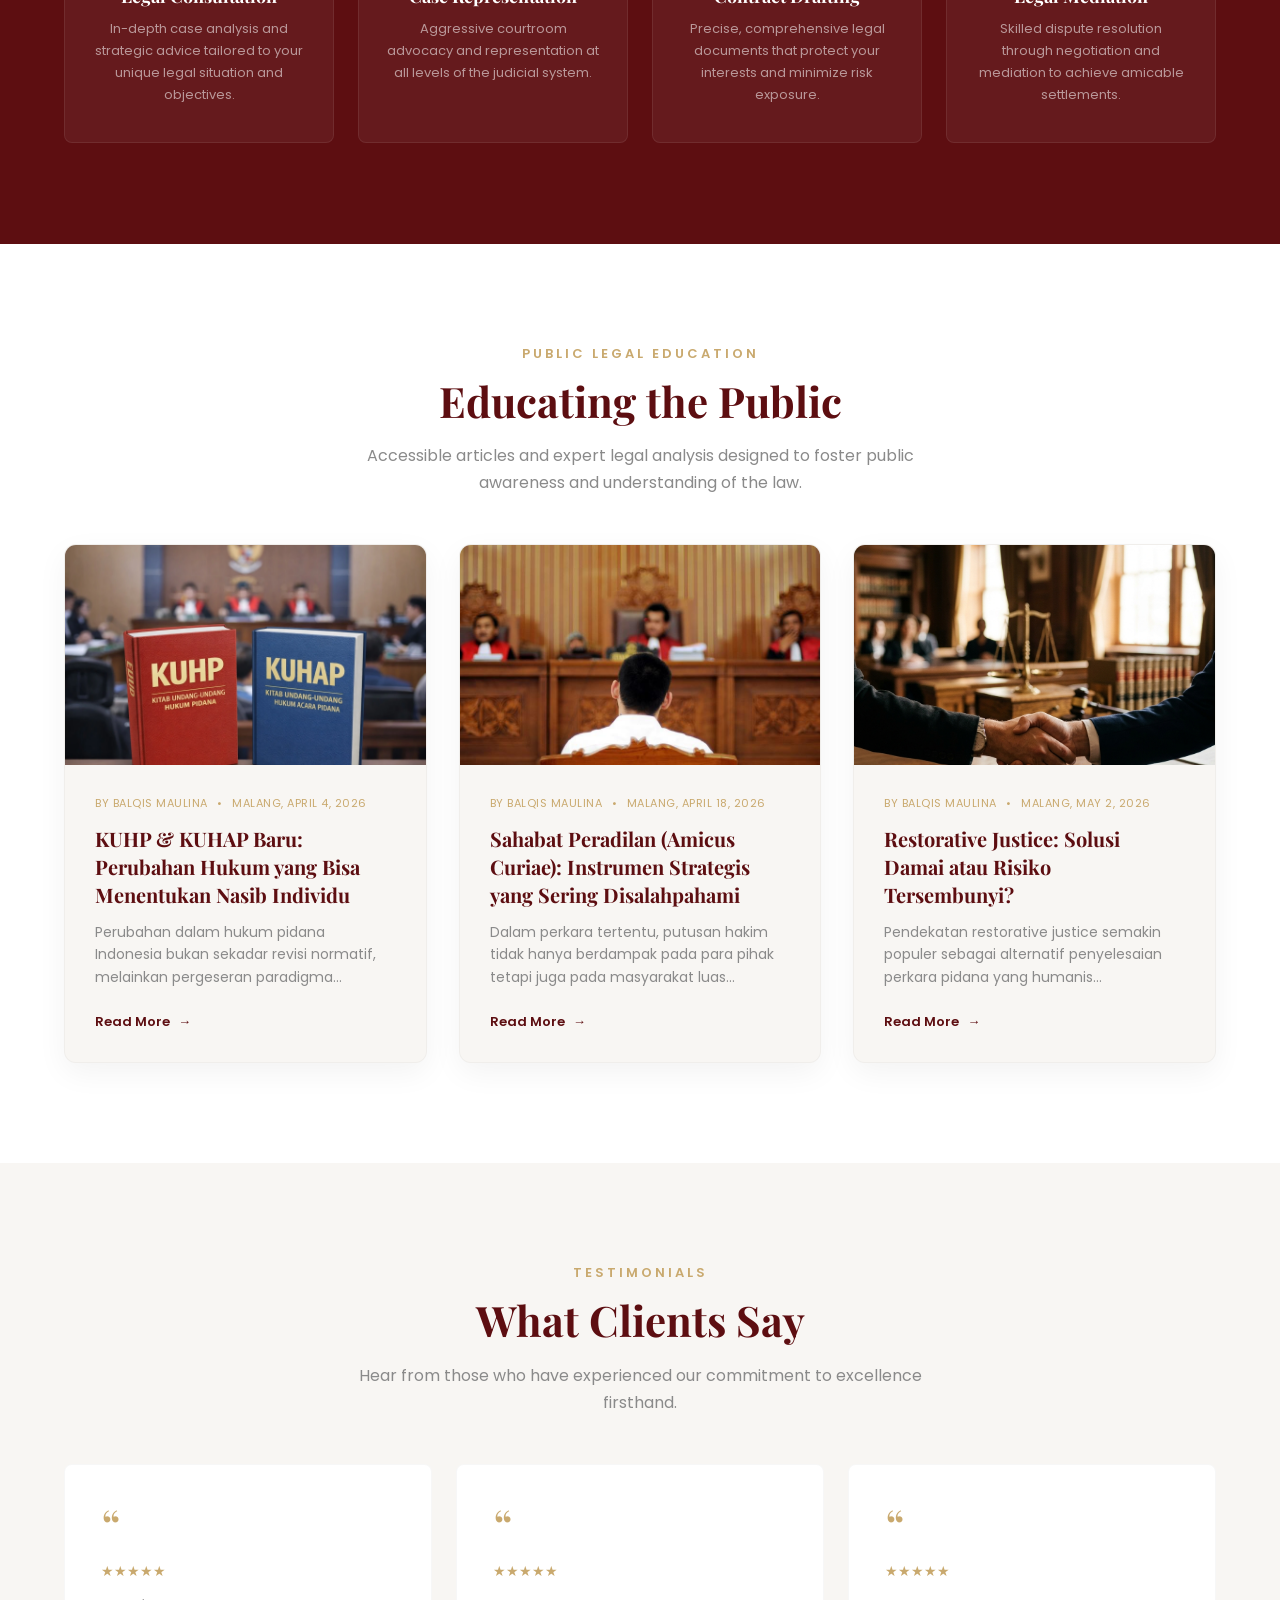
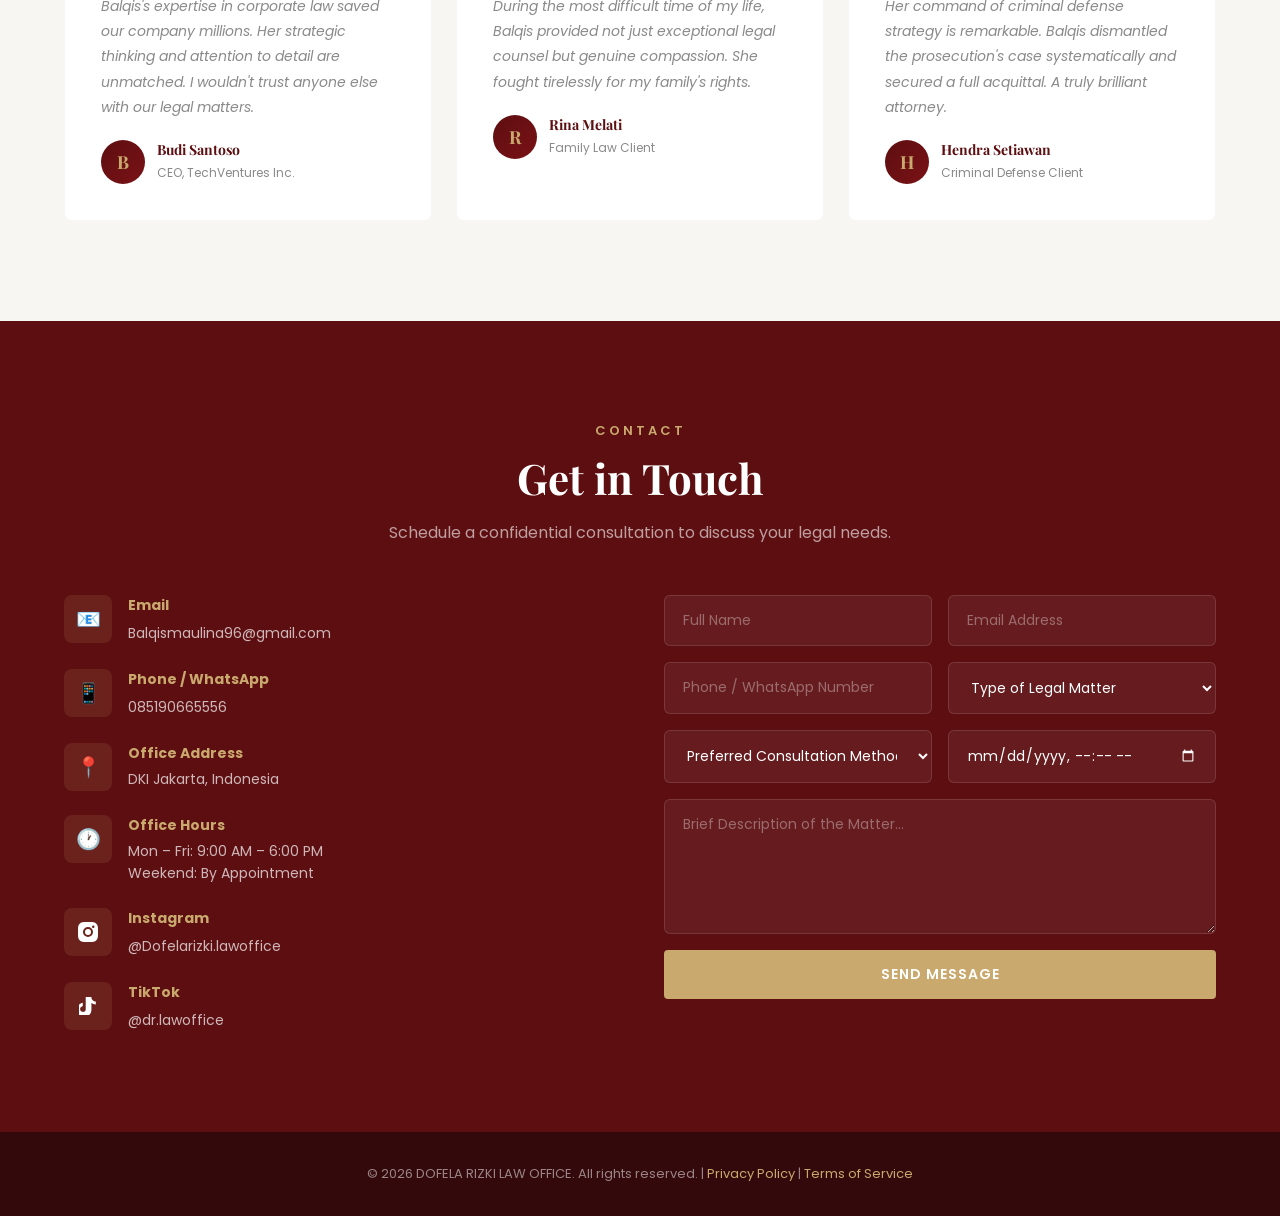
==== commit 8dd1db0f: "refactor: remove Malang office location details from script and contact section" ====
--- a/index.html
+++ b/index.html
@@ -691,15 +691,8 @@
             <div class="contact-item">
               <div class="c-icon">📍</div>
               <div>
-                <h4>Jakarta Office</h4>
+                <h4>Office Address</h4>
                 <p>DKI Jakarta, Indonesia</p>
-              </div>
-            </div>
-            <div class="contact-item">
-              <div class="c-icon">📍</div>
-              <div>
-                <h4>Malang Office</h4>
-                <p>Jl. Simpang Kepuh Utara No.56A, RW.1, Bandungrejosari, Kec. Sukun, Kota Malang, Jawa Timur 65148</p>
               </div>
             </div>
             <div class="contact-item">
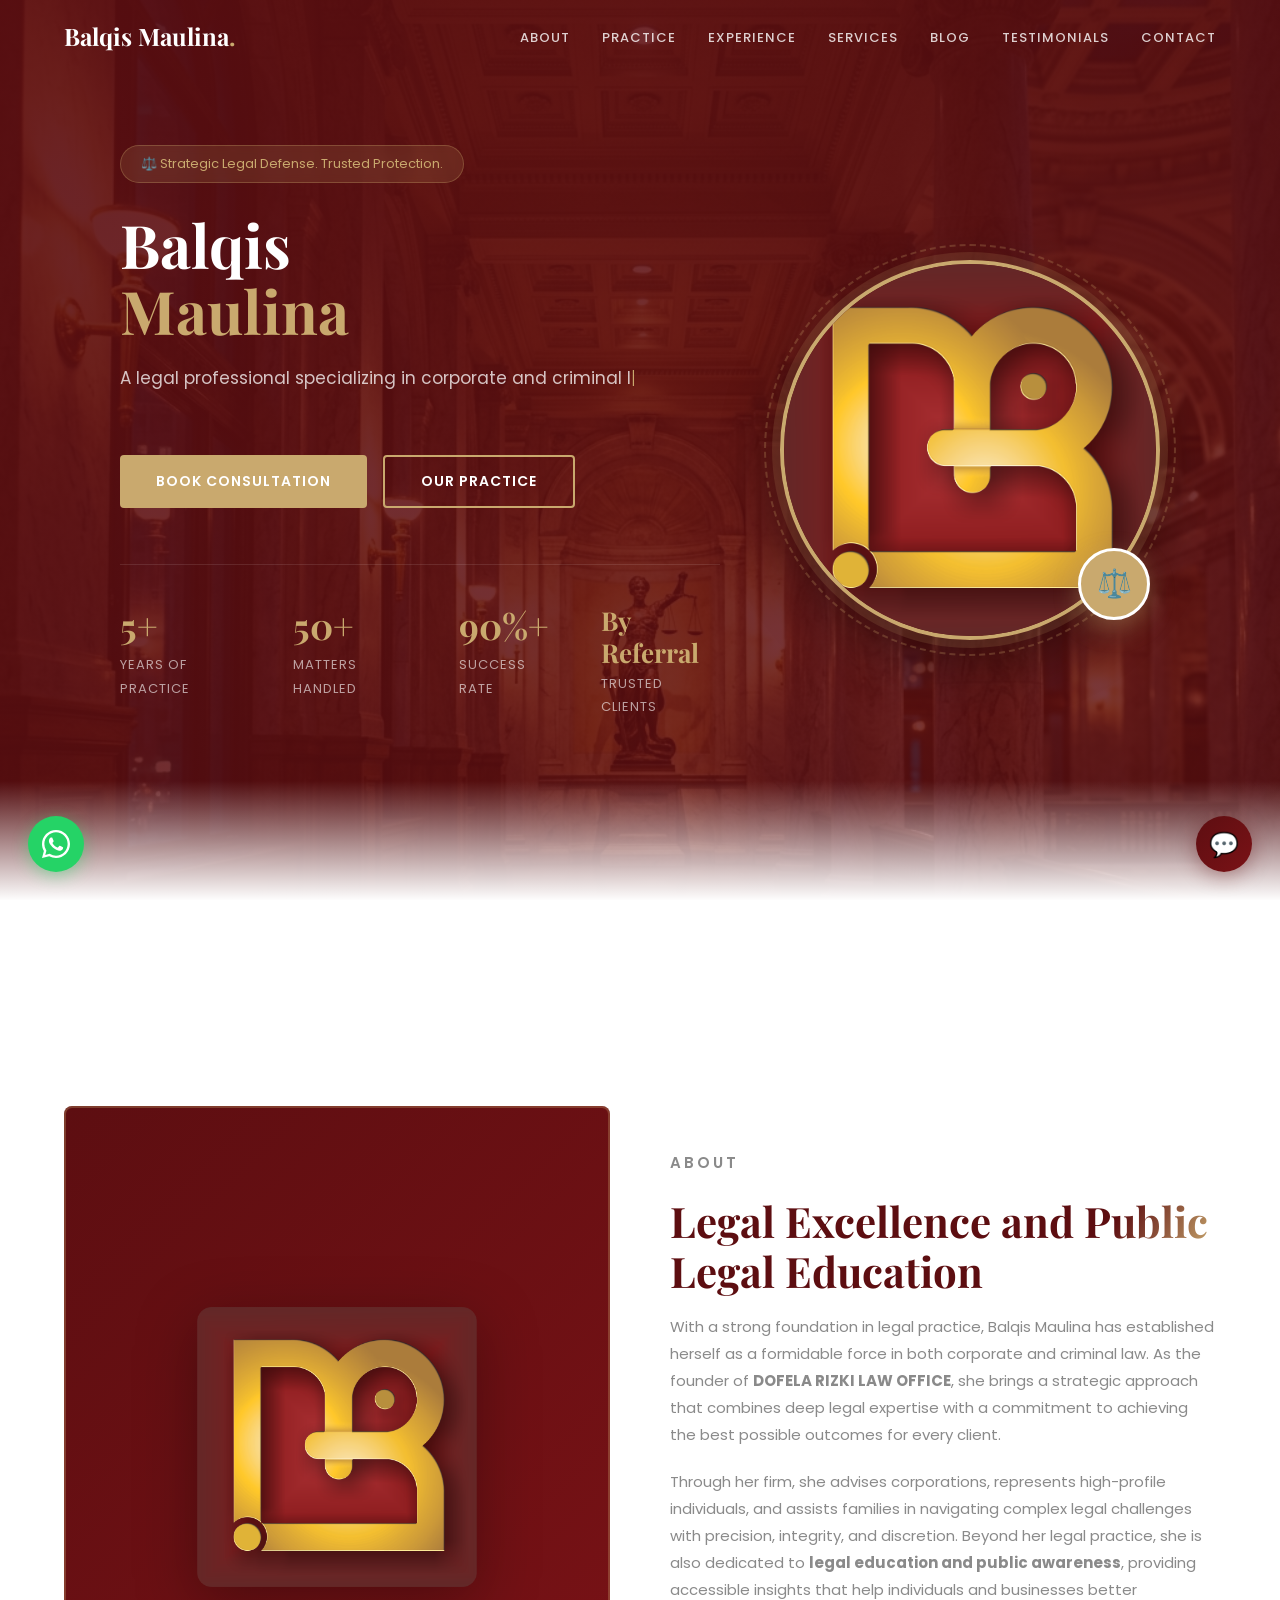
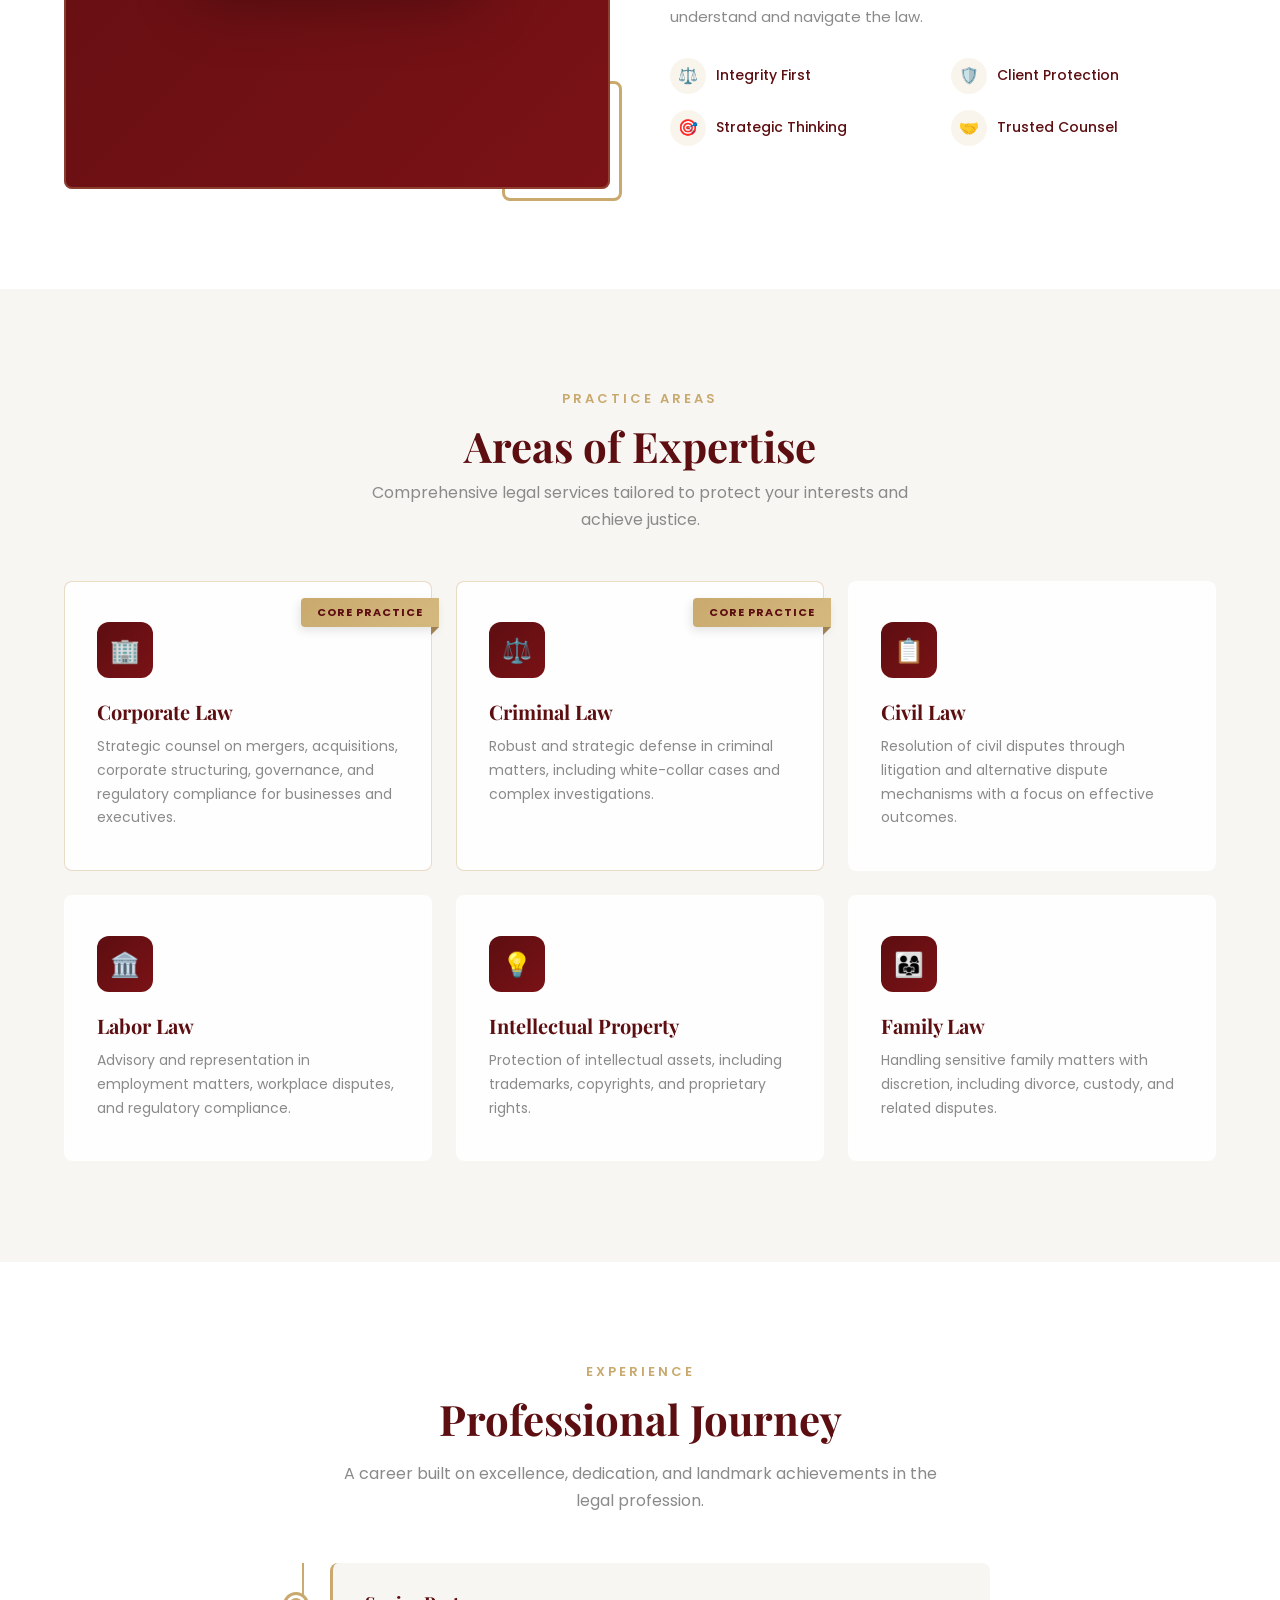
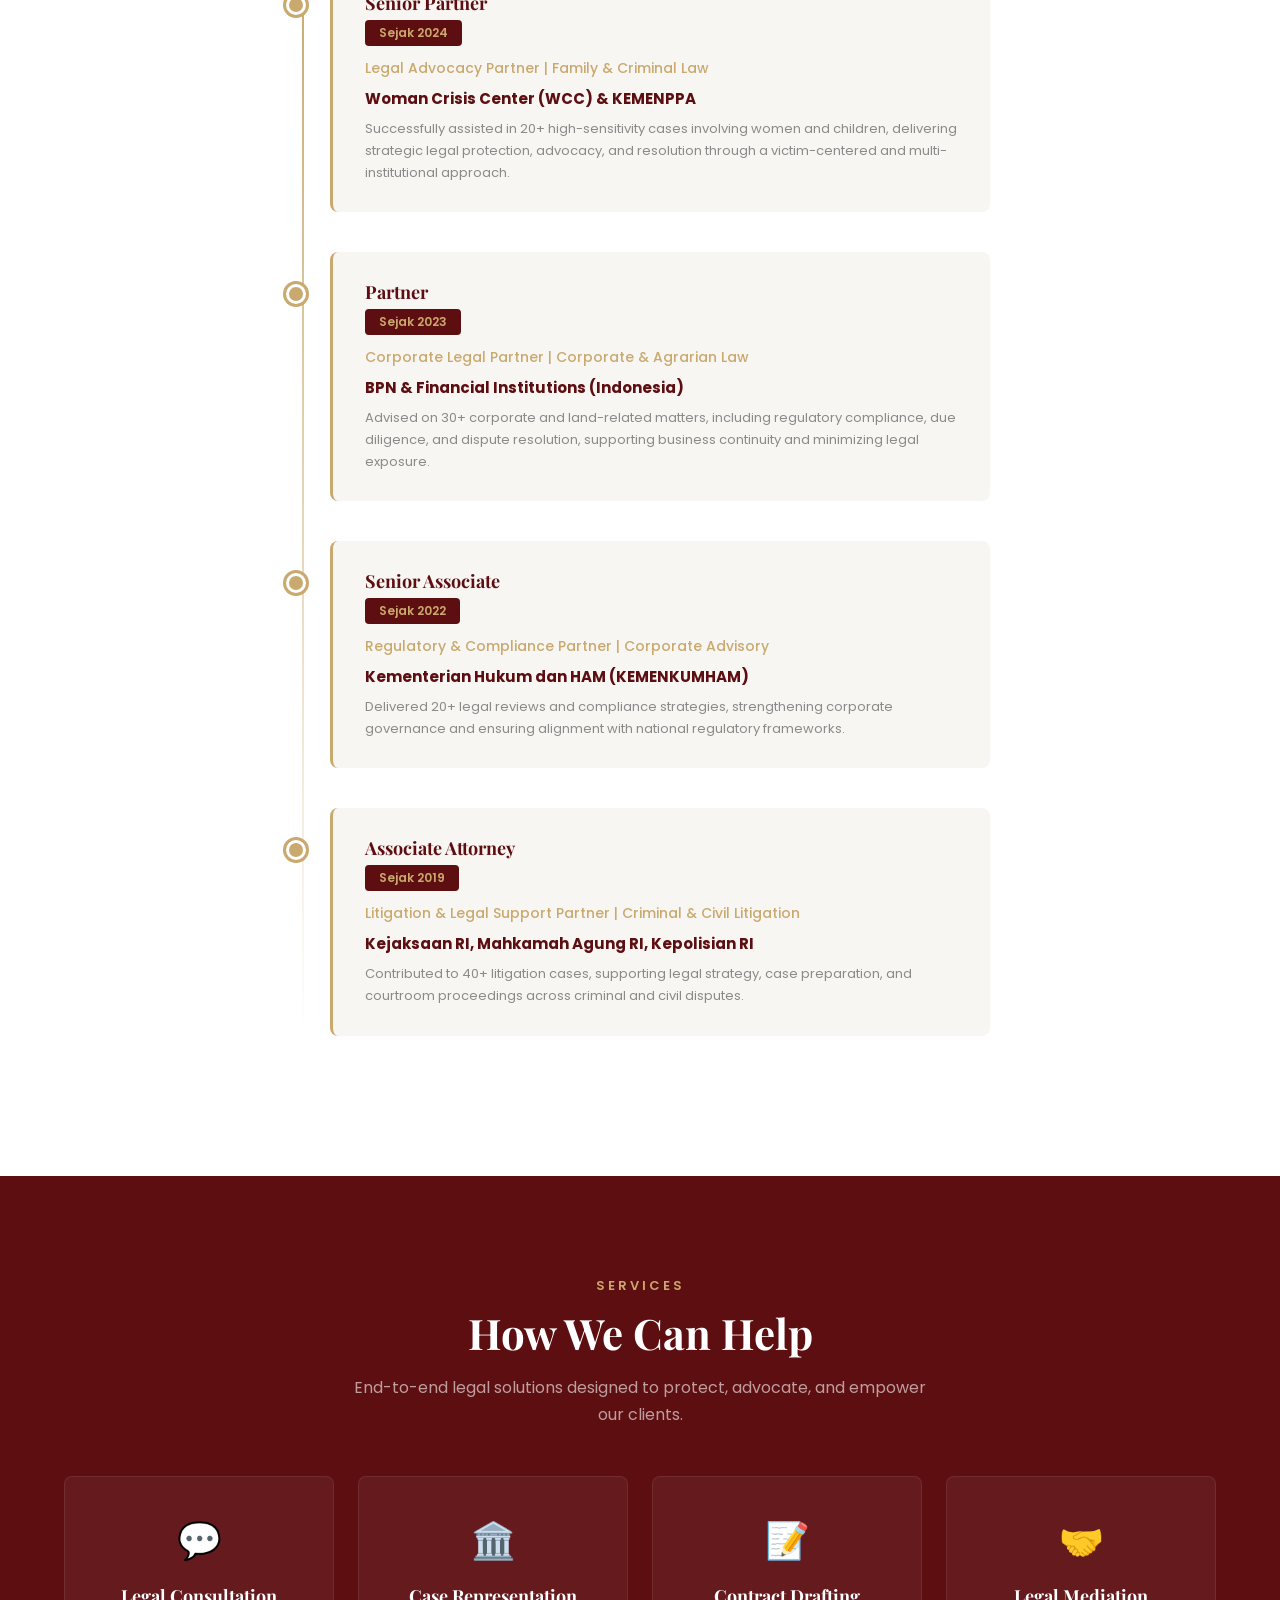
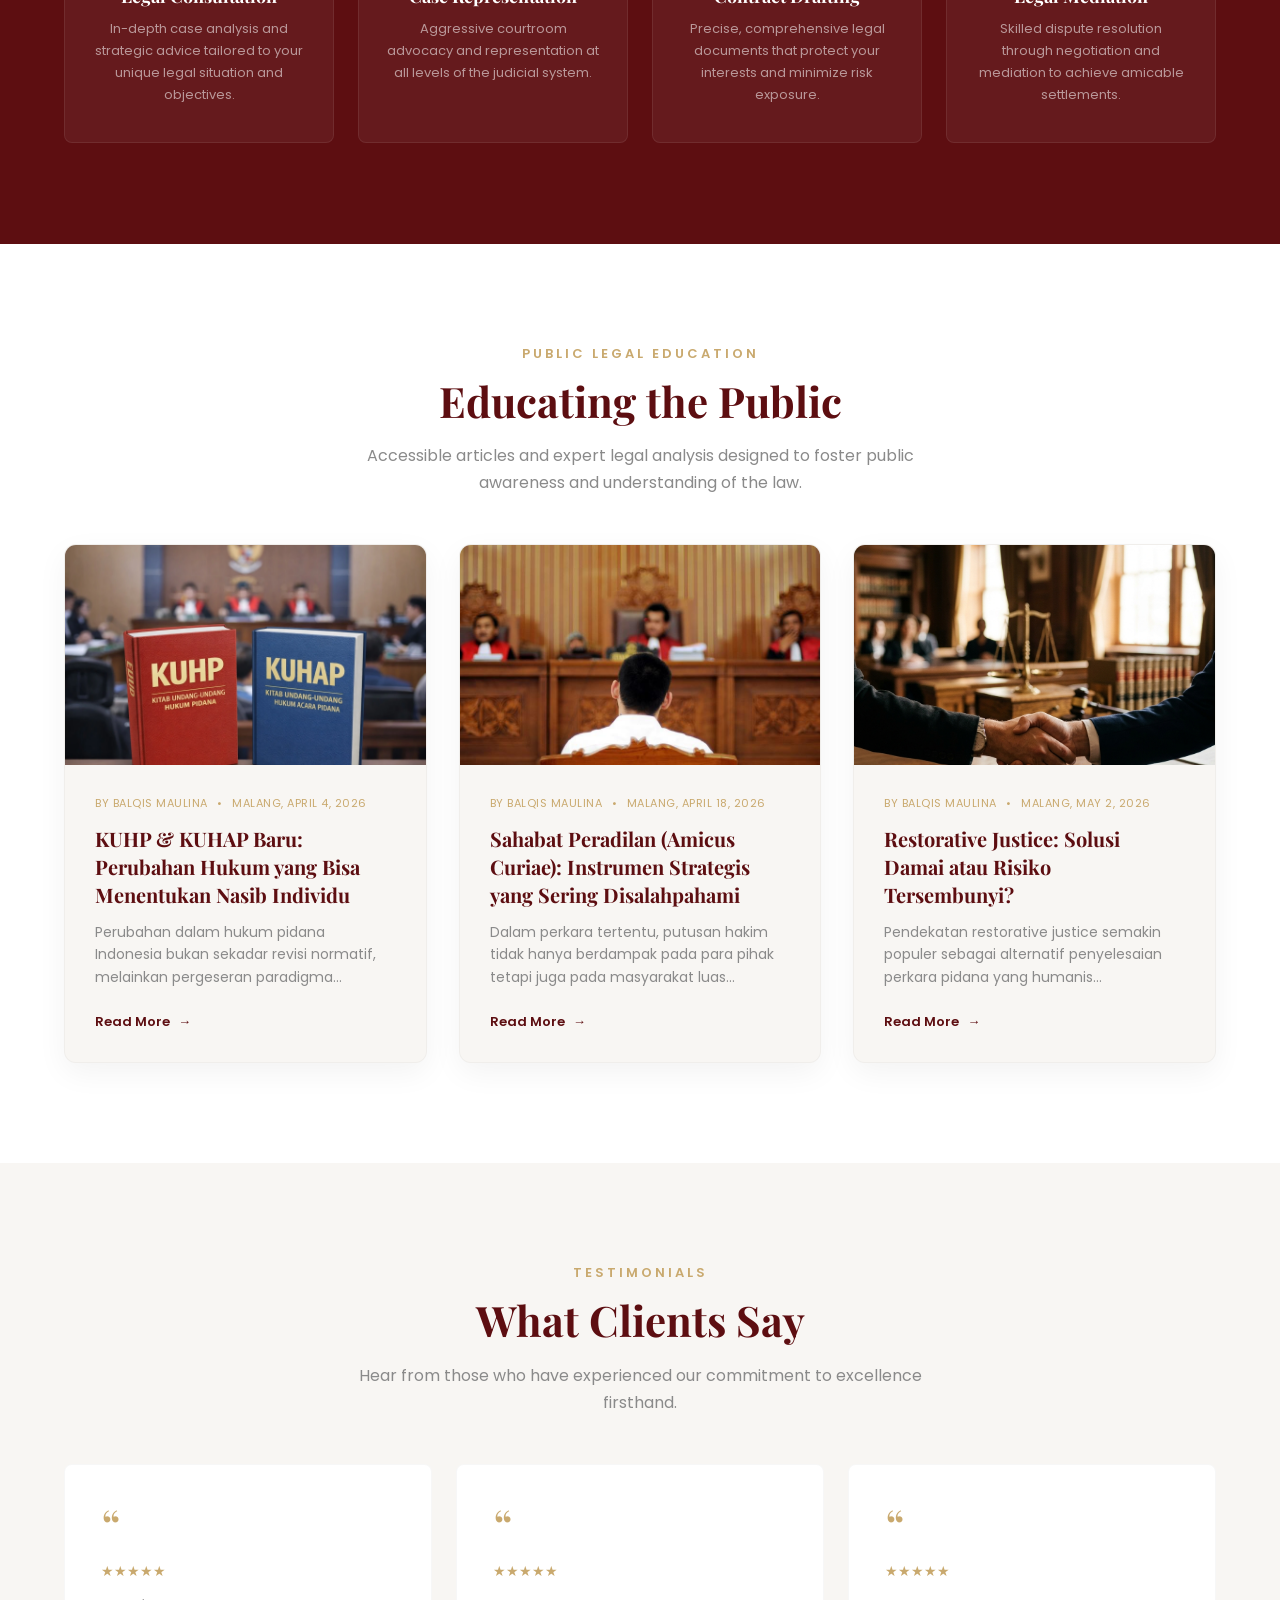
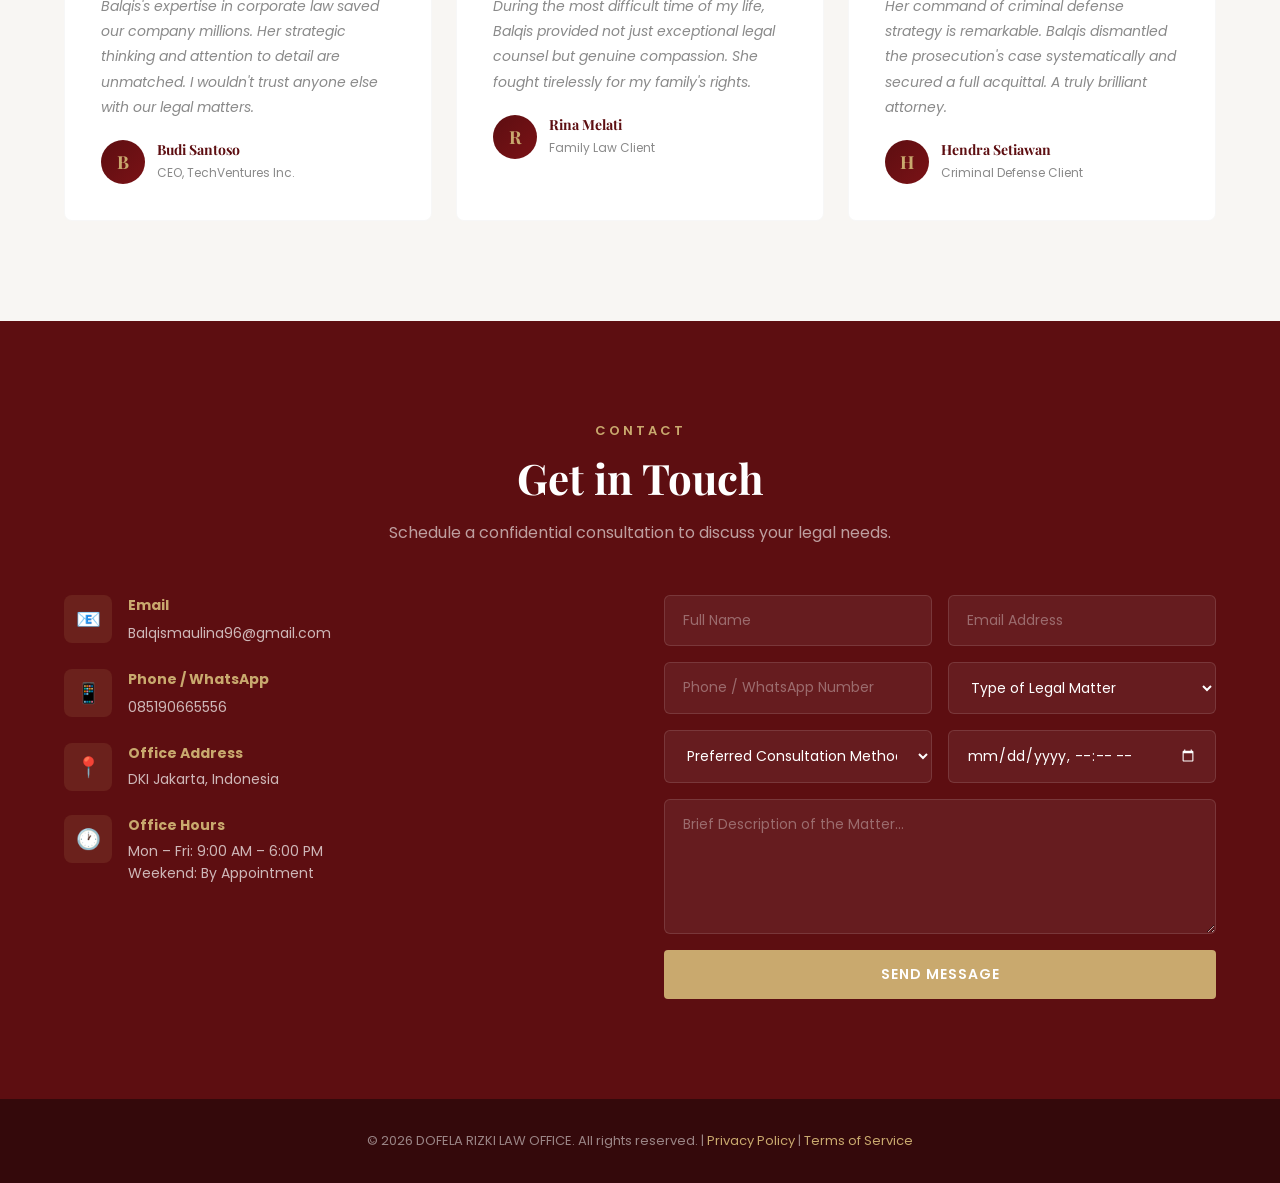
==== commit b6633899: "feat: temporarily disable Instagram and TikTok social media links in contact section" ====
--- a/index.html
+++ b/index.html
@@ -702,6 +702,7 @@
                 <p>Mon – Fri: 9:00 AM – 6:00 PM<br />Weekend: By Appointment</p>
               </div>
             </div>
+            <!-- Sementara dinonaktifkan: Instagram & TikTok
             <div class="contact-item">
               <div class="c-icon">
                 <svg viewBox="0 0 24 24" width="24" height="24" fill="#ffffff">
@@ -734,6 +735,7 @@
                 >
               </div>
             </div>
+            -->
           </div>
           <form class="contact-form fade-in" id="contactForm">
             <div class="form-row">
